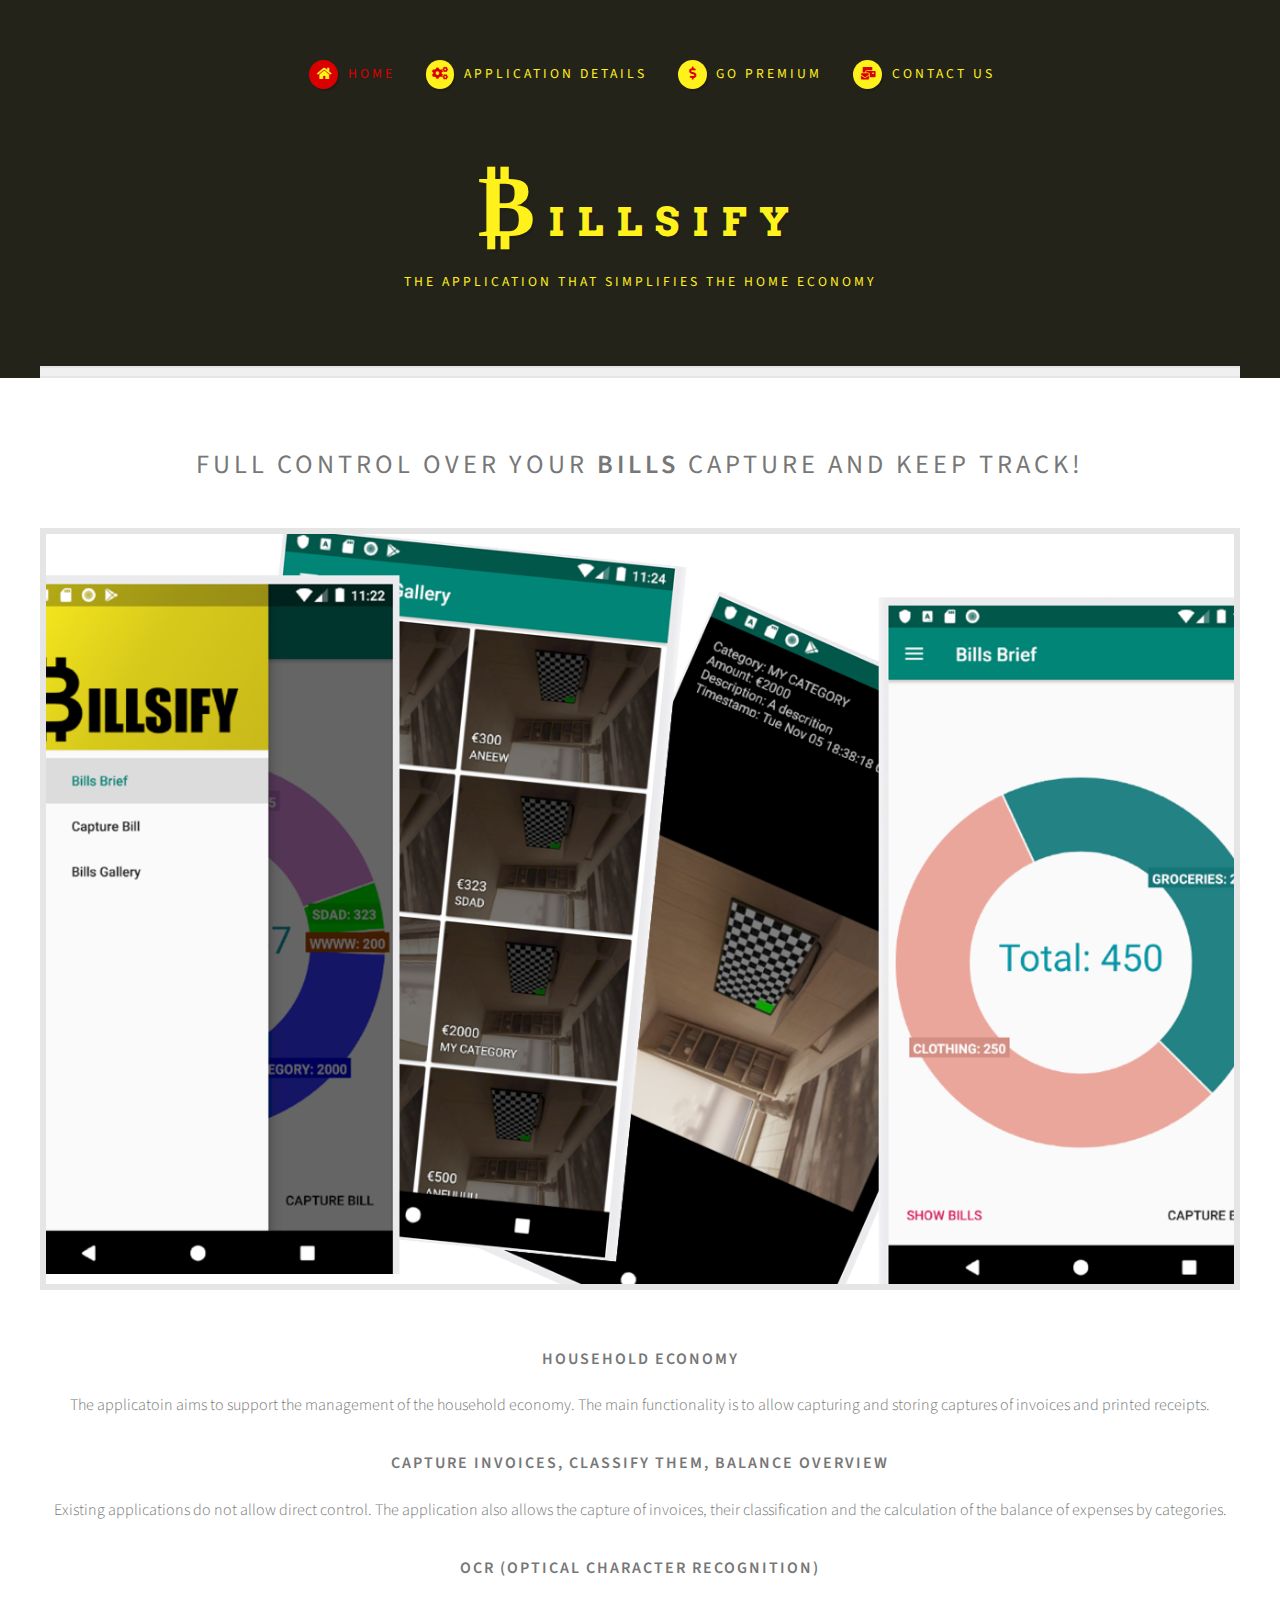
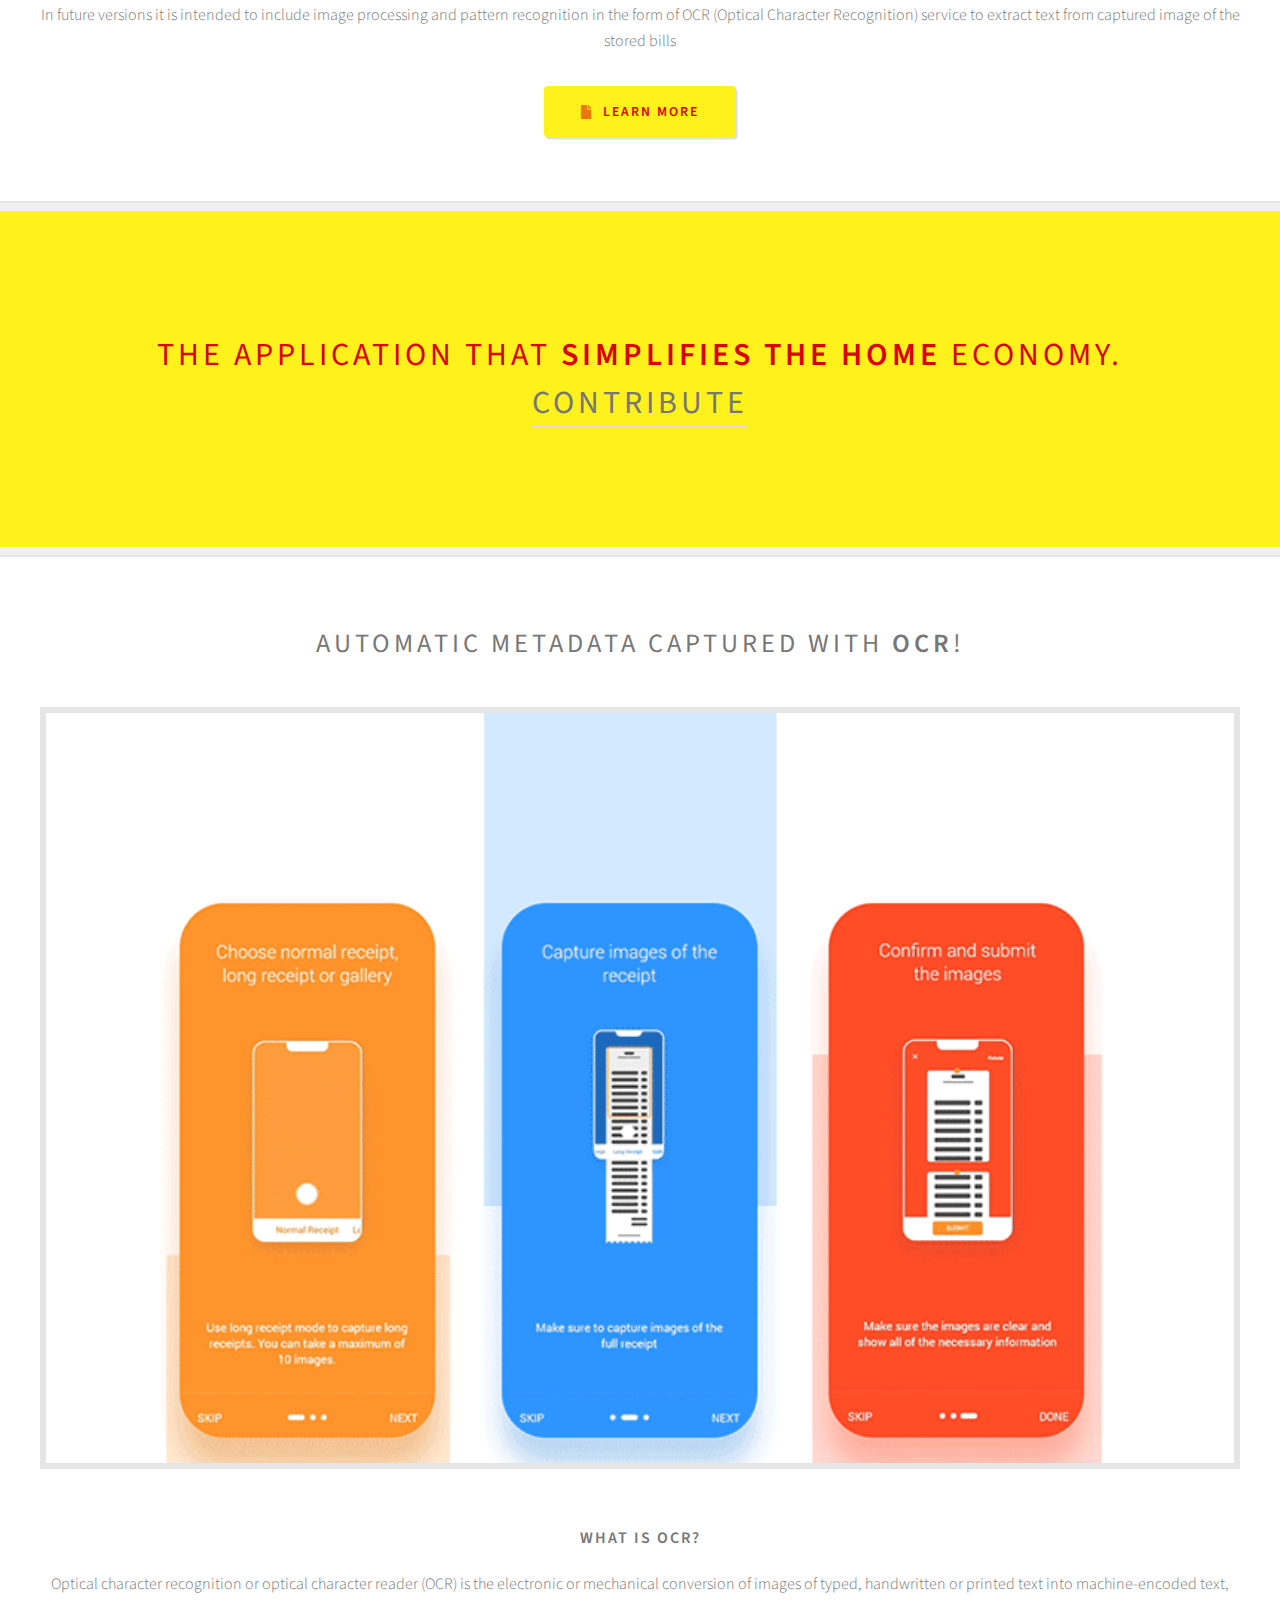
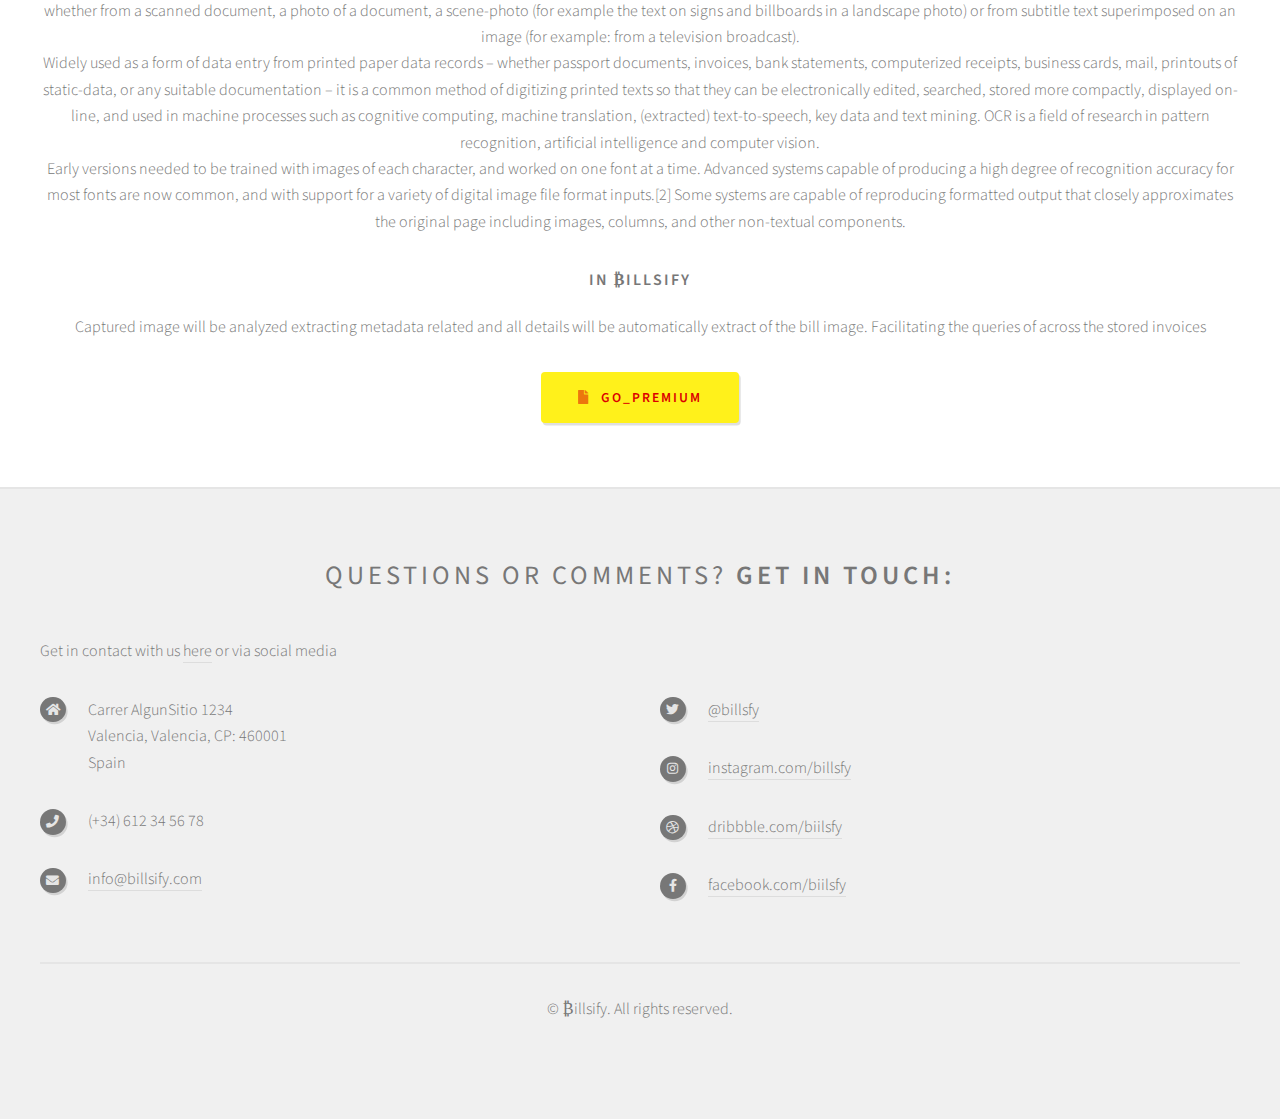
==== index.html @ 8089e992 "Initial markup for Bilsify web app" ====
<!DOCTYPE HTML>
<html lang="en">
	<head>
		<title>Billsify Home</title>
		<meta charset="utf-8" />
		<link rel="shortcut icon" href="images/favicon.ico" type="image/x-icon">
		<meta name="viewport" content="width=device-width, initial-scale=1" />
		<link rel="stylesheet" href="css/main.css" />
	</head>
	<body class="homepage is-preload">
		<div id="page-wrapper">

			<!-- Header -->
				<section id="header">
					<div class="container">

						<!-- Logo -->
							<h1 id="logo"><a href="index.html"><i>₿</i>illsify</a></h1>
							<p>The application that simplifies the home economy</p>

						<!-- Nav -->
							<nav id="nav">
								<ul>
									<li class="active"><a class="icon solid fa-home" href="index.html"><span>Home</span></a></li>
									<li><a class="icon solid fa-cogs" href="views/application_details.html"><span>Application Details</span></a></li>
									<li><a class="icon solid fa-dollar-sign" href="views/go_premium.html"><span>Go premium </span></a></li>
									<li><a class="icon solid fa-mail-bulk" href="views/contact.html"><span>Contact Us</span></a></li>
								</ul>
							</nav>

					</div>
				</section>

			<!-- Features -->
				<section class="features">
					<h2 class="hidden">Features of Billsify App</h2>
					<div class="container">
						<div class="content">

							<!-- Post -->
							<article class="box post">
								<header>
									<h2>Full control over your <strong>bills</strong><br />
										Capture and keep track!</h2>
								</header>
								<span class="image featured"><img src="images/Background.png" alt="Billsify App"/></span>
								<h3>Household Economy</h3>
								<p>The applicatoin aims to support the management of the household economy.
									The main functionality is to allow capturing and storing captures of invoices and printed receipts.</p>
								<h3>Capture invoices, classify them, balance overview</h3>
								<p>Existing applications do not allow direct control.
									The application also allows the capture of invoices, their classification and the calculation
									of the balance of expenses by categories.</p>
								<h3>OCR (Optical Character Recognition)</h3>
								<p>
									In future versions it is intended to include image processing and pattern recognition in the form
									of OCR (Optical Character Recognition) service to extract text from captured image of the stored bills</p>
								<ul class="actions">
									<li><a href="views/application_details.html" class="button icon solid fa-file">Learn More</a></li>
								</ul>
							</article>

						</div>
					</div>
				</section>

			<!-- Banner -->
				<section id="banner">
					<h2 class="hidden">Banner promoting Billsify App</h2>
					<div class="container">
						<p>THE APPLICATION THAT <strong> SIMPLIFIES THE HOME </strong>ECONOMY. <a href="https://github.com/lismenealo/billsify_macos">Contribute</a></p>
					</div>
				</section>

			<!-- Features -->
				<section class="features">

					<h2 class="hidden">OCR in Billsify App</h2>
					<div class="container">
						<div class="content">

							<!-- Post -->
							<article class="box post">
								<header>
									<h2>Automatic metadata captured with <strong>OCR</strong>!</h2>
								</header>
								<span class="image featured"><img src="images/ocr---intro-animations.gif" alt="OCR in Biilsify"/></span>
								<h3>What is OCR?</h3>
								<p>Optical character recognition or optical character reader (OCR) is the electronic or mechanical conversion of images of typed, handwritten or printed text into machine-encoded text, whether from a scanned document, a photo of a document, a scene-photo (for example the text on signs and billboards in a landscape photo) or from subtitle text superimposed on an image (for example: from a television broadcast).
									<br>
									Widely used as a form of data entry from printed paper data records – whether passport documents, invoices, bank statements, computerized receipts, business cards, mail, printouts of static-data, or any suitable documentation – it is a common method of digitizing printed texts so that they can be electronically edited, searched, stored more compactly, displayed on-line, and used in machine processes such as cognitive computing, machine translation, (extracted) text-to-speech, key data and text mining. OCR is a field of research in pattern recognition, artificial intelligence and computer vision.
									<br>
									Early versions needed to be trained with images of each character, and worked on one font at a time. Advanced systems capable of producing a high degree of recognition accuracy for most fonts are now common, and with support for a variety of digital image file format inputs.[2] Some systems are capable of reproducing formatted output that closely approximates the original page including images, columns, and other non-textual components.</p>
								<h3>IN ₿illsify</h3>
								<p>Captured image will be analyzed extracting metadata related and all details will be automatically extract of the bill image. Facilitating the queries of across the stored invoices </p>
								<ul class="actions">
									<li><a href="views/go_premium.html" class="button icon solid fa-file">go_premium</a></li>
								</ul>
							</article>

						</div>
					</div>
				</section>

			<!-- Footer -->
				<section id="footer">
					<div class="container">
						<header>
							<h2>Questions or comments? <strong>Get in <a href="views/contact.html">touch:</a></strong></h2>
						</header>
						<div class="row">
							<div class="col-12 col-12-medium">
								<section>
									<h2 class="hidden">Contact us</h2>
									<p>Get in contact with us <a href="views/contact.html">here</a> or via social media</p>
									<div class="row">
										<div class="col-6 col-12-small">
											<ul class="icons">
												<li class="icon solid fa-home">
													Carrer AlgunSitio 1234<br />
													Valencia, Valencia, CP: 460001<br />
													Spain
												</li>
												<li class="icon solid fa-phone">
													(+34) 612 34 56 78
												</li>
												<li class="icon solid fa-envelope">
													<a href="views/contact.html#">info@billsify.com</a>
												</li>
											</ul>
										</div>
										<div class="col-6 col-12-small">
											<ul class="icons">
												<li class="icon brands fa-twitter">
													<a href="#">@billsfy</a>
												</li>
												<li class="icon brands fa-instagram">
													<a href="#">instagram.com/billsfy</a>
												</li>
												<li class="icon brands fa-dribbble">
													<a href="#">dribbble.com/biilsfy</a>
												</li>
												<li class="icon brands fa-facebook-f">
													<a href="#">facebook.com/biilsfy</a>
												</li>
											</ul>
										</div>
									</div>
								</section>
							</div>
						</div>
					</div>
					<div id="copyright" class="container">
						<ul class="links">
							<li>&copy; ₿illsify. All rights reserved.</li>
						</ul>
					</div>
				</section>

		</div>
	</body>
</html>
---- css/main.css ----
@import url("fontawesome-all.min.css");
@import url("https://fonts.googleapis.com/css?family=Source+Sans+Pro:300,400,600|Arvo:700");

:root {
	--main-bg-color: #23231a;
	--main-accent-color: #db0000;
	--main-basic-color: #fff11b;
	--banner-border: #e5e5e5;
	--body-bg: #f0f0f0;
	--body-basic-color: #777;
}

html, body, div, span, applet, object,
iframe, h1, h2, h3, h4, h5, h6, p, blockquote,
pre, a, abbr, acronym, address, big, cite,
code, del, dfn, em, img, ins, kbd, q, s, samp,
small, strike, strong, sub, sup, tt, var, b,
u, i, center, dl, dt, dd, ol, ul, li, fieldset,
form, label, legend, table, caption, tbody,
tfoot, thead, tr, th, td, article, aside,
canvas, details, embed, figure, figcaption,
footer, header, hgroup, menu, nav, output, ruby,
section, summary, time, mark, audio, video {
	margin: 0;
	padding: 0;
	border: 0;
	font-size: 100%;
	font: inherit;
	vertical-align: baseline;
}

article, aside, details, figcaption, figure,
footer, header, hgroup, menu, nav, section {
	display: block;
}

body {
	line-height: 1;
}

ol, ul {
	list-style: none;
}

blockquote, q {
	quotes: none;
}

blockquote:before, blockquote:after, q:before, q:after {
		content: '';
		content: none;
}

table {
	border-collapse: collapse;
	border-spacing: 0;
}

body {
	-webkit-text-size-adjust: none;
}

mark {
	background-color: transparent;
	color: inherit;
}

input::-moz-focus-inner {
	border: 0;
	padding: 0;
}

input:not([type=checkbox]), select, textarea {
	-moz-appearance: none;
	-webkit-appearance: none;
	-ms-appearance: none;
	appearance: none;
}

.hidden {
	display: none !important;
}
/* Basic */

	html {
		box-sizing: border-box;
	}

	*, *:before, *:after {
		box-sizing: inherit;
	}

	body {
		background:  var(--body-bg);
	}

	body.is-preload *, body.is-preload *:before, body.is-preload *:after {
			-moz-animation: none !important;
			-webkit-animation: none !important;
			-ms-animation: none !important;
			animation: none !important;
			-moz-transition: none !important;
			-webkit-transition: none !important;
			-ms-transition: none !important;
			transition: none !important;
	}

	body, input, textarea, select {
		font-family: 'Source Sans Pro';
		font-weight: 300;
		color: var(--body-basic-color);
		line-height: 1.65em;
		font-size: 15pt;
	}

	h1, h2, h3, h4, h5, h6 {
		font-weight: 600;
		text-transform: uppercase;
		color:  var(--body-basic-color);
	}

	h1 a, h2 a, h3 a, h4 a, h5 a, h6 a {
		color: inherit;
		text-decoration: none;
		border: 0;
	}

	h2 {
		font-size: 1.65em;
		font-weight: 400;
		letter-spacing: 4px;
		margin: 0 0 1.5em 0;
		line-height: 1.75em;
	}

	h3 {
		font-size: 1em;
		letter-spacing: 2px;
		margin: 0 0 1.25em 0;
	}

	a {
		-moz-transition: color 0.25s ease-in-out, border-bottom-color 0.25s ease-in-out;
		-webkit-transition: color 0.25s ease-in-out, border-bottom-color 0.25s ease-in-out;
		-ms-transition: color 0.25s ease-in-out, border-bottom-color 0.25s ease-in-out;
		transition: color 0.25s ease-in-out, border-bottom-color 0.25s ease-in-out;
		color: var(--body-basic-color);
		text-decoration: none;
		border-bottom: solid 1px #ddd;
	}

		a strong {
			-moz-transition: color 0.25s ease-in-out, border-bottom-color 0.25s ease-in-out;
			-webkit-transition: color 0.25s ease-in-out, border-bottom-color 0.25s ease-in-out;
			-ms-transition: color 0.25s ease-in-out, border-bottom-color 0.25s ease-in-out;
			transition: color 0.25s ease-in-out, border-bottom-color 0.25s ease-in-out;
		}

		a:hover {
			color:  var(--main-accent-color);
			border-bottom-color: rgba(255, 255, 255, 0);
		}

			a:hover strong {
				color:  var(--main-accent-color);
			}

	strong, b {
		font-weight: 600;
		color: var(--body-basic-color);
	}

	em, i {
		font-style: italic;
	}

	sub {
		position: relative;
		top: 0.5em;
		font-size: 0.8em;
	}

	sup {
		position: relative;
		top: -0.5em;
		font-size: 0.8em;
	}

	hr {
		border: 0;
		border-top: solid 1px var(--banner-border);
	}

	blockquote {
		border-left: solid 0.5em var(--banner-border);
		padding: 1em 0 1em 2em;
		font-style: italic;
	}

	p {
		text-align: justify;
		margin-bottom: 2em;
	}

	ul, ol, dl, table, blockquote {
		margin-bottom: 2em;
	}

	br.clear {
		clear: both;
	}

/* Container */

	.container {
		margin: 0 auto;
		max-width: 100%;
		width: 70em;
	}

		@media screen and (max-width: 1680px) {

			.container {
				width: 68em;
			}

		}

		@media screen and (max-width: 1280px) {

			.container {
				width: calc(100% - 80px);
			}

		}

		@media screen and (max-width: 980px) {

			.container {
				width: calc(100% - 100px);
			}

		}

		@media screen and (max-width: 736px) {

			.container {
				width: calc(100% - 40px);
			}

		}

/* Row */

	.row {
		display: flex;
		flex-wrap: wrap;
		box-sizing: border-box;
		align-items: stretch;
	}

		.row > * {
			box-sizing: border-box;
		}

		.row.gtr-uniform > * > :last-child {
			margin-bottom: 0;
		}

		.row.aln-left {
			justify-content: flex-start;
		}

		.row.aln-center {
			justify-content: center;
		}

		.row.aln-right {
			justify-content: flex-end;
		}

		.row.aln-top {
			align-items: flex-start;
		}

		.row.aln-middle {
			align-items: center;
		}

		.row.aln-bottom {
			align-items: flex-end;
		}

		.row > .imp {
			order: -1;
		}

		.row > .col-1 {
			width: 8.33333%;
		}

		.row > .off-1 {
			margin-left: 8.33333%;
		}

		.row > .col-2 {
			width: 16.66667%;
		}

		.row > .off-2 {
			margin-left: 16.66667%;
		}

		.row > .col-3 {
			width: 25%;
		}

		.row > .off-3 {
			margin-left: 25%;
		}

		.row > .col-4 {
			width: 33.33333%;
		}

		.row > .off-4 {
			margin-left: 33.33333%;
		}

		.row > .col-5 {
			width: 41.66667%;
		}

		.row > .off-5 {
			margin-left: 41.66667%;
		}

		.row > .col-6 {
			width: 50%;
		}

		.row > .off-6 {
			margin-left: 50%;
		}

		.row > .col-7 {
			width: 58.33333%;
		}

		.row > .off-7 {
			margin-left: 58.33333%;
		}

		.row > .col-8 {
			width: 66.66667%;
		}

		.row > .off-8 {
			margin-left: 66.66667%;
		}

		.row > .col-9 {
			width: 75%;
		}

		.row > .off-9 {
			margin-left: 75%;
		}

		.row > .col-10 {
			width: 83.33333%;
		}

		.row > .off-10 {
			margin-left: 83.33333%;
		}

		.row > .col-11 {
			width: 91.66667%;
		}

		.row > .off-11 {
			margin-left: 91.66667%;
		}

		.row > .col-12 {
			width: 100%;
		}

		.row > .off-12 {
			margin-left: 100%;
		}

		.row.gtr-0 {
			margin-top: 0px;
			margin-left: 0px;
		}

			.row.gtr-0 > * {
				padding: 0px 0 0 0px;
			}

			.row.gtr-0.gtr-uniform {
				margin-top: 0px;
			}

				.row.gtr-0.gtr-uniform > * {
					padding-top: 0px;
				}

		.row.gtr-25 {
			margin-top: -12.5px;
			margin-left: -12.5px;
		}

			.row.gtr-25 > * {
				padding: 12.5px 0 0 12.5px;
			}

			.row.gtr-25.gtr-uniform {
				margin-top: -12.5px;
			}

				.row.gtr-25.gtr-uniform > * {
					padding-top: 12.5px;
				}

		.row.gtr-50 {
			margin-top: -25px;
			margin-left: -25px;
		}

			.row.gtr-50 > * {
				padding: 25px 0 0 25px;
			}

			.row.gtr-50.gtr-uniform {
				margin-top: -25px;
			}

				.row.gtr-50.gtr-uniform > * {
					padding-top: 25px;
				}

		.row {
			margin-top: -50px;
			margin-left: -50px;
		}

			.row > * {
				padding: 50px 0 0 50px;
			}

			.row.gtr-uniform {
				margin-top: -50px;
			}

				.row.gtr-uniform > * {
					padding-top: 50px;
				}

		.row.gtr-150 {
			margin-top: -75px;
			margin-left: -75px;
		}

			.row.gtr-150 > * {
				padding: 75px 0 0 75px;
			}

			.row.gtr-150.gtr-uniform {
				margin-top: -75px;
			}

				.row.gtr-150.gtr-uniform > * {
					padding-top: 75px;
				}

		.row.gtr-200 {
			margin-top: -100px;
			margin-left: -100px;
		}

			.row.gtr-200 > * {
				padding: 100px 0 0 100px;
			}

			.row.gtr-200.gtr-uniform {
				margin-top: -100px;
			}

				.row.gtr-200.gtr-uniform > * {
					padding-top: 100px;
				}

		@media screen and (max-width: 1680px) {

			.row {
				display: flex;
				flex-wrap: wrap;
				box-sizing: border-box;
				align-items: stretch;
			}

				.row > * {
					box-sizing: border-box;
				}

				.row.gtr-uniform > * > :last-child {
					margin-bottom: 0;
				}

				.row.aln-left {
					justify-content: flex-start;
				}

				.row.aln-center {
					justify-content: center;
				}

				.row.aln-right {
					justify-content: flex-end;
				}

				.row.aln-top {
					align-items: flex-start;
				}

				.row.aln-middle {
					align-items: center;
				}

				.row.aln-bottom {
					align-items: flex-end;
				}

				.row > .imp-xlarge {
					order: -1;
				}

				.row > .col-1-xlarge {
					width: 8.33333%;
				}

				.row > .off-1-xlarge {
					margin-left: 8.33333%;
				}

				.row > .col-2-xlarge {
					width: 16.66667%;
				}

				.row > .off-2-xlarge {
					margin-left: 16.66667%;
				}

				.row > .col-3-xlarge {
					width: 25%;
				}

				.row > .off-3-xlarge {
					margin-left: 25%;
				}

				.row > .col-4-xlarge {
					width: 33.33333%;
				}

				.row > .off-4-xlarge {
					margin-left: 33.33333%;
				}

				.row > .col-5-xlarge {
					width: 41.66667%;
				}

				.row > .off-5-xlarge {
					margin-left: 41.66667%;
				}

				.row > .col-6-xlarge {
					width: 50%;
				}

				.row > .off-6-xlarge {
					margin-left: 50%;
				}

				.row > .col-7-xlarge {
					width: 58.33333%;
				}

				.row > .off-7-xlarge {
					margin-left: 58.33333%;
				}

				.row > .col-8-xlarge {
					width: 66.66667%;
				}

				.row > .off-8-xlarge {
					margin-left: 66.66667%;
				}

				.row > .col-9-xlarge {
					width: 75%;
				}

				.row > .off-9-xlarge {
					margin-left: 75%;
				}

				.row > .col-10-xlarge {
					width: 83.33333%;
				}

				.row > .off-10-xlarge {
					margin-left: 83.33333%;
				}

				.row > .col-11-xlarge {
					width: 91.66667%;
				}

				.row > .off-11-xlarge {
					margin-left: 91.66667%;
				}

				.row > .col-12-xlarge {
					width: 100%;
				}

				.row > .off-12-xlarge {
					margin-left: 100%;
				}

				.row.gtr-0 {
					margin-top: 0px;
					margin-left: 0px;
				}

					.row.gtr-0 > * {
						padding: 0px 0 0 0px;
					}

					.row.gtr-0.gtr-uniform {
						margin-top: 0px;
					}

						.row.gtr-0.gtr-uniform > * {
							padding-top: 0px;
						}

				.row.gtr-25 {
					margin-top: -12.5px;
					margin-left: -12.5px;
				}

					.row.gtr-25 > * {
						padding: 12.5px 0 0 12.5px;
					}

					.row.gtr-25.gtr-uniform {
						margin-top: -12.5px;
					}

						.row.gtr-25.gtr-uniform > * {
							padding-top: 12.5px;
						}

				.row.gtr-50 {
					margin-top: -25px;
					margin-left: -25px;
				}

					.row.gtr-50 > * {
						padding: 25px 0 0 25px;
					}

					.row.gtr-50.gtr-uniform {
						margin-top: -25px;
					}

						.row.gtr-50.gtr-uniform > * {
							padding-top: 25px;
						}

				.row {
					margin-top: -50px;
					margin-left: -50px;
				}

					.row > * {
						padding: 50px 0 0 50px;
					}

					.row.gtr-uniform {
						margin-top: -50px;
					}

						.row.gtr-uniform > * {
							padding-top: 50px;
						}

				.row.gtr-150 {
					margin-top: -75px;
					margin-left: -75px;
				}

					.row.gtr-150 > * {
						padding: 75px 0 0 75px;
					}

					.row.gtr-150.gtr-uniform {
						margin-top: -75px;
					}

						.row.gtr-150.gtr-uniform > * {
							padding-top: 75px;
						}

				.row.gtr-200 {
					margin-top: -100px;
					margin-left: -100px;
				}

					.row.gtr-200 > * {
						padding: 100px 0 0 100px;
					}

					.row.gtr-200.gtr-uniform {
						margin-top: -100px;
					}

						.row.gtr-200.gtr-uniform > * {
							padding-top: 100px;
						}

		}

		@media screen and (max-width: 1280px) {

			.row {
				display: flex;
				flex-wrap: wrap;
				box-sizing: border-box;
				align-items: stretch;
			}

				.row > * {
					box-sizing: border-box;
				}

				.row.gtr-uniform > * > :last-child {
					margin-bottom: 0;
				}

				.row.aln-left {
					justify-content: flex-start;
				}

				.row.aln-center {
					justify-content: center;
				}

				.row.aln-right {
					justify-content: flex-end;
				}

				.row.aln-top {
					align-items: flex-start;
				}

				.row.aln-middle {
					align-items: center;
				}

				.row.aln-bottom {
					align-items: flex-end;
				}

				.row > .imp-large {
					order: -1;
				}

				.row > .col-1-large {
					width: 8.33333%;
				}

				.row > .off-1-large {
					margin-left: 8.33333%;
				}

				.row > .col-2-large {
					width: 16.66667%;
				}

				.row > .off-2-large {
					margin-left: 16.66667%;
				}

				.row > .col-3-large {
					width: 25%;
				}

				.row > .off-3-large {
					margin-left: 25%;
				}

				.row > .col-4-large {
					width: 33.33333%;
				}

				.row > .off-4-large {
					margin-left: 33.33333%;
				}

				.row > .col-5-large {
					width: 41.66667%;
				}

				.row > .off-5-large {
					margin-left: 41.66667%;
				}

				.row > .col-6-large {
					width: 50%;
				}

				.row > .off-6-large {
					margin-left: 50%;
				}

				.row > .col-7-large {
					width: 58.33333%;
				}

				.row > .off-7-large {
					margin-left: 58.33333%;
				}

				.row > .col-8-large {
					width: 66.66667%;
				}

				.row > .off-8-large {
					margin-left: 66.66667%;
				}

				.row > .col-9-large {
					width: 75%;
				}

				.row > .off-9-large {
					margin-left: 75%;
				}

				.row > .col-10-large {
					width: 83.33333%;
				}

				.row > .off-10-large {
					margin-left: 83.33333%;
				}

				.row > .col-11-large {
					width: 91.66667%;
				}

				.row > .off-11-large {
					margin-left: 91.66667%;
				}

				.row > .col-12-large {
					width: 100%;
				}

				.row > .off-12-large {
					margin-left: 100%;
				}

				.row.gtr-0 {
					margin-top: 0px;
					margin-left: 0px;
				}

					.row.gtr-0 > * {
						padding: 0px 0 0 0px;
					}

					.row.gtr-0.gtr-uniform {
						margin-top: 0px;
					}

						.row.gtr-0.gtr-uniform > * {
							padding-top: 0px;
						}

				.row.gtr-25 {
					margin-top: -10px;
					margin-left: -10px;
				}

					.row.gtr-25 > * {
						padding: 10px 0 0 10px;
					}

					.row.gtr-25.gtr-uniform {
						margin-top: -10px;
					}

						.row.gtr-25.gtr-uniform > * {
							padding-top: 10px;
						}

				.row.gtr-50 {
					margin-top: -20px;
					margin-left: -20px;
				}

					.row.gtr-50 > * {
						padding: 20px 0 0 20px;
					}

					.row.gtr-50.gtr-uniform {
						margin-top: -20px;
					}

						.row.gtr-50.gtr-uniform > * {
							padding-top: 20px;
						}

				.row {
					margin-top: -40px;
					margin-left: -40px;
				}

					.row > * {
						padding: 40px 0 0 40px;
					}

					.row.gtr-uniform {
						margin-top: -40px;
					}

						.row.gtr-uniform > * {
							padding-top: 40px;
						}

				.row.gtr-150 {
					margin-top: -60px;
					margin-left: -60px;
				}

					.row.gtr-150 > * {
						padding: 60px 0 0 60px;
					}

					.row.gtr-150.gtr-uniform {
						margin-top: -60px;
					}

						.row.gtr-150.gtr-uniform > * {
							padding-top: 60px;
						}

				.row.gtr-200 {
					margin-top: -80px;
					margin-left: -80px;
				}

					.row.gtr-200 > * {
						padding: 80px 0 0 80px;
					}

					.row.gtr-200.gtr-uniform {
						margin-top: -80px;
					}

						.row.gtr-200.gtr-uniform > * {
							padding-top: 80px;
						}

		}

		@media screen and (max-width: 980px) {

			.row {
				display: flex;
				flex-wrap: wrap;
				box-sizing: border-box;
				align-items: stretch;
			}

				.row > * {
					box-sizing: border-box;
				}

				.row.gtr-uniform > * > :last-child {
					margin-bottom: 0;
				}

				.row.aln-left {
					justify-content: flex-start;
				}

				.row.aln-center {
					justify-content: center;
				}

				.row.aln-right {
					justify-content: flex-end;
				}

				.row.aln-top {
					align-items: flex-start;
				}

				.row.aln-middle {
					align-items: center;
				}

				.row.aln-bottom {
					align-items: flex-end;
				}

				.row > .imp-medium {
					order: -1;
				}

				.row > .col-1-medium {
					width: 8.33333%;
				}

				.row > .off-1-medium {
					margin-left: 8.33333%;
				}

				.row > .col-2-medium {
					width: 16.66667%;
				}

				.row > .off-2-medium {
					margin-left: 16.66667%;
				}

				.row > .col-3-medium {
					width: 25%;
				}

				.row > .off-3-medium {
					margin-left: 25%;
				}

				.row > .col-4-medium {
					width: 33.33333%;
				}

				.row > .off-4-medium {
					margin-left: 33.33333%;
				}

				.row > .col-5-medium {
					width: 41.66667%;
				}

				.row > .off-5-medium {
					margin-left: 41.66667%;
				}

				.row > .col-6-medium {
					width: 50%;
				}

				.row > .off-6-medium {
					margin-left: 50%;
				}

				.row > .col-7-medium {
					width: 58.33333%;
				}

				.row > .off-7-medium {
					margin-left: 58.33333%;
				}

				.row > .col-8-medium {
					width: 66.66667%;
				}

				.row > .off-8-medium {
					margin-left: 66.66667%;
				}

				.row > .col-9-medium {
					width: 75%;
				}

				.row > .off-9-medium {
					margin-left: 75%;
				}

				.row > .col-10-medium {
					width: 83.33333%;
				}

				.row > .off-10-medium {
					margin-left: 83.33333%;
				}

				.row > .col-11-medium {
					width: 91.66667%;
				}

				.row > .off-11-medium {
					margin-left: 91.66667%;
				}

				.row > .col-12-medium {
					width: 100%;
				}

				.row > .off-12-medium {
					margin-left: 100%;
				}

				.row.gtr-0 {
					margin-top: 0px;
					margin-left: 0px;
				}

					.row.gtr-0 > * {
						padding: 0px 0 0 0px;
					}

					.row.gtr-0.gtr-uniform {
						margin-top: 0px;
					}

						.row.gtr-0.gtr-uniform > * {
							padding-top: 0px;
						}

				.row.gtr-25 {
					margin-top: -12.5px;
					margin-left: -12.5px;
				}

					.row.gtr-25 > * {
						padding: 12.5px 0 0 12.5px;
					}

					.row.gtr-25.gtr-uniform {
						margin-top: -12.5px;
					}

						.row.gtr-25.gtr-uniform > * {
							padding-top: 12.5px;
						}

				.row.gtr-50 {
					margin-top: -25px;
					margin-left: -25px;
				}

					.row.gtr-50 > * {
						padding: 25px 0 0 25px;
					}

					.row.gtr-50.gtr-uniform {
						margin-top: -25px;
					}

						.row.gtr-50.gtr-uniform > * {
							padding-top: 25px;
						}

				.row {
					margin-top: -50px;
					margin-left: -50px;
				}

					.row > * {
						padding: 50px 0 0 50px;
					}

					.row.gtr-uniform {
						margin-top: -50px;
					}

						.row.gtr-uniform > * {
							padding-top: 50px;
						}

				.row.gtr-150 {
					margin-top: -75px;
					margin-left: -75px;
				}

					.row.gtr-150 > * {
						padding: 75px 0 0 75px;
					}

					.row.gtr-150.gtr-uniform {
						margin-top: -75px;
					}

						.row.gtr-150.gtr-uniform > * {
							padding-top: 75px;
						}

				.row.gtr-200 {
					margin-top: -100px;
					margin-left: -100px;
				}

					.row.gtr-200 > * {
						padding: 100px 0 0 100px;
					}

					.row.gtr-200.gtr-uniform {
						margin-top: -100px;
					}

						.row.gtr-200.gtr-uniform > * {
							padding-top: 100px;
						}

		}

		@media screen and (max-width: 736px) {

			.row {
				display: flex;
				flex-wrap: wrap;
				box-sizing: border-box;
				align-items: stretch;
			}

				.row > * {
					box-sizing: border-box;
				}

				.row.gtr-uniform > * > :last-child {
					margin-bottom: 0;
				}

				.row.aln-left {
					justify-content: flex-start;
				}

				.row.aln-center {
					justify-content: center;
				}

				.row.aln-right {
					justify-content: flex-end;
				}

				.row.aln-top {
					align-items: flex-start;
				}

				.row.aln-middle {
					align-items: center;
				}

				.row.aln-bottom {
					align-items: flex-end;
				}

				.row > .imp-small {
					order: -1;
				}

				.row > .col-1-small {
					width: 8.33333%;
				}

				.row > .off-1-small {
					margin-left: 8.33333%;
				}

				.row > .col-2-small {
					width: 16.66667%;
				}

				.row > .off-2-small {
					margin-left: 16.66667%;
				}

				.row > .col-3-small {
					width: 25%;
				}

				.row > .off-3-small {
					margin-left: 25%;
				}

				.row > .col-4-small {
					width: 33.33333%;
				}

				.row > .off-4-small {
					margin-left: 33.33333%;
				}

				.row > .col-5-small {
					width: 41.66667%;
				}

				.row > .off-5-small {
					margin-left: 41.66667%;
				}

				.row > .col-6-small {
					width: 50%;
				}

				.row > .off-6-small {
					margin-left: 50%;
				}

				.row > .col-7-small {
					width: 58.33333%;
				}

				.row > .off-7-small {
					margin-left: 58.33333%;
				}

				.row > .col-8-small {
					width: 66.66667%;
				}

				.row > .off-8-small {
					margin-left: 66.66667%;
				}

				.row > .col-9-small {
					width: 75%;
				}

				.row > .off-9-small {
					margin-left: 75%;
				}

				.row > .col-10-small {
					width: 83.33333%;
				}

				.row > .off-10-small {
					margin-left: 83.33333%;
				}

				.row > .col-11-small {
					width: 91.66667%;
				}

				.row > .off-11-small {
					margin-left: 91.66667%;
				}

				.row > .col-12-small {
					width: 100%;
				}

				.row > .off-12-small {
					margin-left: 100%;
				}

				.row.gtr-0 {
					margin-top: 0px;
					margin-left: 0px;
				}

					.row.gtr-0 > * {
						padding: 0px 0 0 0px;
					}

					.row.gtr-0.gtr-uniform {
						margin-top: 0px;
					}

						.row.gtr-0.gtr-uniform > * {
							padding-top: 0px;
						}

				.row.gtr-25 {
					margin-top: -7.5px;
					margin-left: -7.5px;
				}

					.row.gtr-25 > * {
						padding: 7.5px 0 0 7.5px;
					}

					.row.gtr-25.gtr-uniform {
						margin-top: -7.5px;
					}

						.row.gtr-25.gtr-uniform > * {
							padding-top: 7.5px;
						}

				.row.gtr-50 {
					margin-top: -15px;
					margin-left: -15px;
				}

					.row.gtr-50 > * {
						padding: 15px 0 0 15px;
					}

					.row.gtr-50.gtr-uniform {
						margin-top: -15px;
					}

						.row.gtr-50.gtr-uniform > * {
							padding-top: 15px;
						}

				.row {
					margin-top: -30px;
					margin-left: -30px;
				}

					.row > * {
						padding: 30px 0 0 30px;
					}

					.row.gtr-uniform {
						margin-top: -30px;
					}

						.row.gtr-uniform > * {
							padding-top: 30px;
						}

				.row.gtr-150 {
					margin-top: -45px;
					margin-left: -45px;
				}

					.row.gtr-150 > * {
						padding: 45px 0 0 45px;
					}

					.row.gtr-150.gtr-uniform {
						margin-top: -45px;
					}

						.row.gtr-150.gtr-uniform > * {
							padding-top: 45px;
						}

				.row.gtr-200 {
					margin-top: -60px;
					margin-left: -60px;
				}

					.row.gtr-200 > * {
						padding: 60px 0 0 60px;
					}

					.row.gtr-200.gtr-uniform {
						margin-top: -60px;
					}

						.row.gtr-200.gtr-uniform > * {
							padding-top: 60px;
						}

		}

/* Sections/Article */

	section, article {
		margin-bottom: 3em;
	}

	section > :last-child,
	article > :last-child,
	section:last-child,
	article:last-child {
		margin-bottom: 0;
	}

/* Image */

	.image {
		-moz-transition: opacity 0.25s ease-in-out;
		-webkit-transition: opacity 0.25s ease-in-out;
		-ms-transition: opacity 0.25s ease-in-out;
		transition: opacity 0.25s ease-in-out;
		display: inline-block;
		border: solid 6px var(--banner-border) !important;
	}

		.image:hover {
			opacity: 0.9;
		}

		.image img {
			display: block;
			width: 100%;
			height: 750px;
			object-fit: cover;
			object-position: top;
		}

		.image.fit {
			display: block;
			width: 100%;
		}

		.image.featured {
			display: block;
			width: 100%;
			margin: 0 0 3.5em 0;
		}

		.image.left {
			float: left;
			margin: 0 1.5em 1.5em 0;
			position: relative;
			top: 0.5em;
		}

		.image.centered {
			display: block;
			margin: 0 0 2em 0;
		}

			.image.centered img {
				margin: 0 auto;
				width: auto;
			}

/* List */

	ul {
		list-style: disc;
		padding-left: 1em;
	}

		ul li {
			padding-left: 0.5em;
			margin: 0.75em 0 0.75em 0;
		}

			ul li:first-child {
				margin-top: 0;
			}

	ol {
		list-style: decimal;
		padding-left: 1em;
	}

		ol li {
			padding-left: 0.5em;
			margin: 0.75em 0 0.75em 0;
		}

			ol li:first-child {
				margin-top: 0;
			}

/* Links */

	ul.links {
		list-style: none;
		padding-left: 0;
	}

		ul.links li {
			display: inline;
			border-left: solid 1px var(--banner-border);
			padding-left: 1em;
			margin: 0 0 0 1em;
		}

			ul.links li:first-child {
				margin-left: 0;
				padding-left: 0;
				border-left: 0;
			}

/* Actions */

	ul.actions {
		margin-top: 2.5em;
		clear: both;
		list-style: none;
		padding-left: 0;
	}

		ul.actions li {
			padding-left: 0;
			display: inline-block;
			margin: 0 0 0 1em;
		}

			ul.actions li:first-child {
				margin-left: 0;
			}

/* Divided */

	ul.divided {
		list-style: none;
		padding-left: 0;
	}

		ul.divided li {
			border-top: solid 2px var(--banner-border);
			padding-left: 0;
			margin: 2.5em 0 0 0;
			padding: 2.5em 0 0 0;
		}

			ul.divided li:first-child {
				border-top: 0;
				margin-top: 0;
				padding-top: 0;
			}

/* Icons */

	ul.icons {
		list-style: none;
		padding-left: 0;
	}

		ul.icons > li {
			position: relative;
			padding: 2em 0 0 3em;
			margin: 0;
		}

			ul.icons > li:before {
				position: absolute;
				left: 0;
				top: 2.6em;
				display: block;
				font-size: 0.8em;
				background: var(--body-basic-color);
				color: var(--banner-border);
				width: 2em;
				height: 2em;
				border-radius: 2em;
				line-height: 2em;
				text-align: center;
				box-shadow: 0.125em 0.175em 0 0 rgba(0, 0, 0, 0.125);
			}

			ul.icons > li:first-child {
				padding-top: 0;
			}

				ul.icons > li:first-child:before {
					top: 0;
				}

/* Form */

	form label {
		font-weight: 600;
		text-transform: uppercase;
		color: var(--body-basic-color);
		display: block;
		margin: 0 0 1em 0;
	}

	form input[type="text"],
	form input[type="email"],
	form input[type="password"],
	form select,
	form textarea {
		-moz-transition: background-color 0.25s ease-in-out;
		-webkit-transition: background-color 0.25s ease-in-out;
		-ms-transition: background-color 0.25s ease-in-out;
		transition: background-color 0.25s ease-in-out;
		-webkit-appearance: none;
		display: block;
		border: 0;
		background: var(--banner-border);
		width: 100%;
		box-shadow: inset 2px 2px 0px 0px rgba(0, 0, 0, 0.1);
		border-radius: 4px;
		line-height: 1.25em;
		padding: 0.75em 1em 0.75em 1em;
	}

		form input[type="text"]:focus,
		form input[type="email"]:focus,
		form input[type="password"]:focus,
		form select:focus,
		form textarea:focus {
			background: var(--body-bg);
		}

	form textarea {
		min-height: 11em;
	}

	form ::-webkit-input-placeholder {
		color: var(--body-basic-color) !important;
		line-height: 1.35em;
	}

	form :-moz-placeholder {
		color: var(--body-basic-color) !important;
	}

	form ::-moz-placeholder {
		color: var(--body-basic-color) !important;
	}

	form :-ms-input-placeholder {
		color: var(--body-basic-color) !important;
	}

	form ::-moz-focus-inner {
		border: 0;
	}

/* Button */

	input[type="button"],
	input[type="submit"],
	input[type="reset"],
	button,
	.button {
		-moz-transition: all 0.25s ease-in-out;
		-webkit-transition: all 0.25s ease-in-out;
		-ms-transition: all 0.25s ease-in-out;
		transition: all 0.25s ease-in-out;
		-webkit-appearance: none;
		position: relative;
		display: inline-block;
		background:  var(--main-basic-color);
		color:  var(--main-accent-color) !important;
		text-transform: uppercase;
		border-radius: 4px;
		border: 0;
		outline: 0;
		font-size: 1em;
		box-shadow: 0.125em 0.175em 0 0 rgba(0, 0, 0, 0.125);
		font-weight: 600;
		text-align: center;
		font-size: 0.85em;
		letter-spacing: 2px;
		padding: 0.85em 2.75em 0.85em 2.75em;
	}

		input[type="button"].icon:before,
		input[type="submit"].icon:before,
		input[type="reset"].icon:before,
		button.icon:before,
		.button.icon:before {
			position: relative;
			padding-right: 0.75em;
			opacity: 0.5;
			top: 0.05em;
		}

		input[type="button"]:hover,
		input[type="submit"]:hover,
		input[type="reset"]:hover,
		button:hover,
		.button:hover {
			background:  var(--main-accent-color);
			color:  var(--main-basic-color) !important;
		}

		input[type="button"]:active,
		input[type="submit"]:active,
		input[type="reset"]:active,
		button:active,
		.button:active {
			background:  var(--main-accent-color);
			color:  var(--main-basic-color) !important;
		}

		input[type="button"].alt,
		input[type="submit"].alt,
		input[type="reset"].alt,
		button.alt,
		.button.alt {
			background:  var(--main-accent-color);
			color:  var(--main-basic-color) !important;
		}

			input[type="button"].alt:hover,
			input[type="submit"].alt:hover,
			input[type="reset"].alt:hover,
			button.alt:hover,
			.button.alt:hover {
				background:  var(--main-accent-color);
				color:  var(--main-basic-color) !important;
			}

			input[type="button"].alt:active,
			input[type="submit"].alt:active,
			input[type="reset"].alt:active,
			button.alt:active,
			.button.alt:active {
				background:  var(--main-accent-color);
				color:  var(--main-basic-color) !important;
			}

			input[type="button"]:disabled,
			input[type="submit"]:disabled,
			input[type="reset"]:disabled,
			button:disabled,
			.button:disabled {
				color: var(--body-basic-color) !important;
				background: var(--body-bg);
			}

/* Box */

	.no-sidebar .box.post > header {
		text-align: center;
	}

	.box.excerpt .date {
		background: var(--body-basic-color);
		color: var(--body-bg);
		font-weight: 400;
		text-transform: uppercase;
		border-radius: 4px;
		border: 0;
		box-shadow: 0.125em 0.175em 0 0 rgba(0, 0, 0, 0.125);
		display: inline-block;
		font-size: 0.85em;
		letter-spacing: 2px;
		padding: 0.25em 1em 0.25em 1em;
		margin: 0 0 2.5em 0;
	}

/* Icons */

	.icon {
		text-decoration: none;
		position: relative;
		text-decoration: none;
	}

		.icon:before {
			-moz-osx-font-smoothing: grayscale;
			-webkit-font-smoothing: antialiased;
			display: inline-block;
			font-style: normal;
			font-variant: normal;
			text-rendering: auto;
			line-height: 1;
			text-transform: none !important;
			font-family: 'Font Awesome 5 Free';
			font-weight: 400;
		}

		.icon:before {
			line-height: inherit;
		}

		.icon > .label {
			display: none;
		}

		.icon.solid:before {
			font-weight: 900;
		}

		.icon.brands:before {
			font-family: 'Font Awesome 5 Brands';
		}

/* Page Wrapper */

	#page-wrapper > section {
		margin-bottom: 0;
	}

/* Header */

	#header {
		position: relative;
		position: relative;
		background:  var(--main-bg-color);
		text-align: center;
	}

		#header > .container {
			padding: 14em 0 7em 0;
			border-bottom: solid 2px var(--banner-border);
			box-shadow: inset 0px -8px 0px 0px var(--body-bg), inset 0px -10px 0px 0px var(--banner-border);
		}

		#header h1 {
			font-family: 'Arvo';
			font-weight: 700;
			color:  var(--main-basic-color);
			text-shadow: 0.05em 0.075em 0 rgba(0, 0, 0, 0.1);
			font-size: 3em;
			letter-spacing: 13px;
		}

			#header h1 a {
				border: 0;
			}
			#header h1 i {
				font-size: 86px;
				font-style: normal;
			}

		#header p {
			text-transform: uppercase;
			font-weight: 400;
			color:  var(--main-basic-color);
			margin: 2.5em 0 0 0;
			font-size: 0.85em;
			letter-spacing: 3px;
			text-align: center;
		}

/* Nav */

	#nav {
		position: absolute;
		top: 3em;
		left: 0;
		width: 100%;
		cursor: default;
	}

		#nav > ul > li {
			display: inline-block;
			padding-right: 2em;
		}

			#nav > ul > li:last-child {
				padding-right: 0;
			}

			#nav > ul > li > a {
				border: 0;
				text-decoration: none;
				text-transform: uppercase;
				font-weight: 400;
				color:  var(--main-basic-color);
				outline: 0;
				display: block;
			}

				#nav > ul > li > a:before {
					display: inline-block;
					background:  var(--main-basic-color);
					color:  var(--main-accent-color);
					width: 2.25em;
					font-size: 0.8em;
					height: 2.25em;
					border-radius: 2.25em;
					line-height: 2.25em;
					text-align: center;
					box-shadow: 0.125em 0.175em 0 0 rgba(0, 0, 0, 0.125);
					margin-right: 0.75em;
					-moz-transition: color 0.25s ease-in-out, background 0.25s ease-in-out;
					-webkit-transition: color 0.25s ease-in-out, background 0.25s ease-in-out;
					-o-transition: color 0.25s ease-in-out, background 0.25s ease-in-out;
					-ms-transition: color 0.25s ease-in-out, background 0.25s ease-in-out;
					transition: color 0.25s ease-in-out, background 0.25s ease-in-out;
				}

				#nav > ul > li > a > span {
					-moz-transition: color 0.25s ease-in-out;
					-webkit-transition: color 0.25s ease-in-out;
					-o-transition: color 0.25s ease-in-out;
					-ms-transition: color 0.25s ease-in-out;
					transition: color 0.25s ease-in-out;
					font-size: 0.85em;
					letter-spacing: 3px;
				}

			#nav > ul > li > ul {
				display: none;
			}

			#nav > ul > li.active > a:before,
			#nav > ul > li:hover > a:before {
				background:  var(--main-accent-color);
				color:  var(--main-basic-color);
			}

			#nav > ul > li.active > a > span,
			#nav > ul > li:hover > a > span {
				color:  var(--main-accent-color);
			}


/* Features */

	.features {
		position: relative;
		overflow: hidden;
		background: #fff;
		text-align: center;
		padding: 6em 0;
	}

		.features p {
			text-align: center;
		}

		.features ul.actions {
			margin-top: 1.25em;
		}

/* Banner */

	#banner {
		position: relative;
		overflow: hidden;
		background:  var(--main-basic-color);
		color:  var(--main-accent-color);
		text-align: center;
		border-top: solid 2px var(--banner-border);
		border-bottom: solid 2px var(--banner-border);
		box-shadow: inset 0px -8px 0px 0px var(--body-bg), inset 0px 8px 0px 0px var(--body-bg);
		position: relative;
		text-transform: uppercase;
		background-size: cover;
		padding: 10em 0;
	}

		#banner p {
			font-weight: 400;
			font-size: 2em;
			line-height: 1.5em;
			letter-spacing: 4px;
			text-align: center;
			margin: 0;
		}

		#banner strong {
			color: inherit;
		}

		#banner > .container {
			position: relative;
		}

			#banner > .container:before, #banner > .container:after {
				content: '';
				display: block;
				position: absolute;
				top: 50%;
				width: 35px;
				height: 141px;
				margin-top: -70px;
				opacity: 0.15;
			}

			#banner > .container:before {
				left: 0;
			}

			#banner > .container:after {
				-moz-transform: scaleX(-1);
				-webkit-transform: scaleX(-1);
				-ms-transform: scaleX(-1);
				transform: scaleX(-1);
				right: 0;
			}

/* Main */

	#main {
		position: relative;
		overflow: hidden;
		background: var(--body-bg);
		padding: 6em 0;
	}

/* Content */

	.content > section,
	.content > article {
		border-top: solid 2px var(--banner-border);
		box-shadow: inset 0px 8px 0px 0px #fff, inset 0px 10px 0px 0px var(--banner-border);
		margin: 5em 0 0 0;
		padding: 5em 0 0 0;
	}

		.content > section:first-child,
		.content > article:first-child {
			border-top: 0;
			box-shadow: none;
			margin: 0;
			padding: 0;
		}

/* Sidebar */

	#sidebar > section,
	#sidebar > article {
		border-top: solid 2px var(--banner-border);
		box-shadow: inset 0px 8px 0px 0px #fff, inset 0px 10px 0px 0px var(--banner-border);
		margin: 5em 0 0 0;
		padding: 5em 0 0 0;
	}

		#sidebar > section:first-child,
		#sidebar > article:first-child {
			border-top: 0;
			box-shadow: none;
			margin: 0;
			padding: 0;
		}

/* Footer */

	#footer {
		position: relative;
		overflow: hidden;
		border-top: solid 2px var(--banner-border);
		background: var(--body-bg);
		padding: 2em 0 0em 0;
	}

		#footer form input[type="text"],
		#footer form input[type="email"],
		#footer form input[type="password"],
		#footer form select,
		#footer form textarea {
			background: var(--body-bg);
		}

			#footer form input[type="text"]:focus,
			#footer form input[type="email"]:focus,
			#footer form input[type="password"]:focus,
			#footer form select:focus,
			#footer form textarea:focus {
				background: var(--banner-border);
			}

		#footer h2 {
			text-align: center;
		}

/* Copyright */

	#copyright {
		border-top: solid 2px var(--banner-border);
		text-align: center;
		margin-top: 2em;
		padding-top: 2em;
	}

/* Map */
	#map {
	height: 800px;
	width: 100%;
	margin: 4em 0;
}

/* XLarge */

	@media screen and (max-width: 1680px) {

		/* Basic */

			body, input, textarea, select {
				font-size: 13pt;
			}

	}

/* Large */

	@media screen and (max-width: 1280px) {

		/* Basic */

			body, input, textarea, select {
				font-size: 12pt;
			}

			h2 br, h3 br, h4 br, h5 br, h6 br {
				display: none;
			}

		/* Image */

			.image.left {
				max-width: 50%;
			}

			.image.right {
				max-width: 50%;
			}

		/* Header */

			#header > .container {
				padding: 12em 0 5em 0;
			}

			#header h1 {
				font-size: 2.5em;
			}

		/* Nav */

			#nav > ul > li {
				padding-right: 1.25em;
			}

		/* Features */

			.features {
				padding: 4em 0;
			}

		/* Banner */

			#banner {
				padding: 8em 0;
			}

				#banner > .container {
					padding: 0 4em;
				}

					#banner > .container br {
						display: none;
					}

		/* Main */

			#main {
				padding: 4em 0;
			}

		/* Footer */

			#footer {
				padding: 4em 0;
			}

		/* Copyright */

			#copyright {
				margin-top: 2em;
				padding-top: 2em;
			}

	}

/* Medium */

	@media screen and (max-width: 980px) {

		/* Basic */

			html, body {
				overflow-x: hidden;
			}

		/* Header */

			#header > .container {
				padding: 10em 0 7em 0;
			}

		/* Nav */

			#nav {
				display: none;
			}

		/* Nav */

			#page-wrapper {
				-moz-backface-visibility: hidden;
				-webkit-backface-visibility: hidden;
				-ms-backface-visibility: hidden;
				backface-visibility: hidden;
				-moz-transition: -moz-transform 0.5s ease;
				-webkit-transition: -webkit-transform 0.5s ease;
				-ms-transition: -ms-transform 0.5s ease;
				transition: transform 0.5s ease;
				padding-bottom: 1px;
			}

		/* Sidebar */

			#sidebar {
				padding-top: 6em;
			}

	}

/* Small */

	@media screen and (max-width: 736px) {

		/* Basic */

			body, input, textarea, select {
				font-size: 11pt;
			}

			h2, h3, h4, h5, h6 {
				font-size: 1.2em;
				letter-spacing: 2px;
				text-align: center;
				margin: 0 0 1em 0;
			}

				h2 br, h3 br, h4 br, h5 br, h6 br {
					display: none;
				}

		/* Image */

			.image.featured {
				margin: 0 0 1.5em 0;
			}

			.image.left {
				max-width: 35%;
			}

			.image.right {
				max-width: 35%;
			}

		/* Button */

			input[type="button"],
			input[type="submit"],
			input[type="reset"],
			button,
			.button {
				letter-spacing: 2px;
				display: block;
				padding: 1em 0 1em 0;
				width: 100%;
			}

		/* Actions */

			ul.actions li {
				display: block;
				margin: 1em 0 0 0;
			}

				ul.actions li:first-child {
					margin-top: 0;
				}

		/* Box */

			.box.excerpt header {
				text-align: center;
			}

		/* Header */

			#header > .container {
				padding: 6em 0 4em 0;
			}

			#header h1 {
				font-size: 2em;
				letter-spacing: 8px;
				line-height: 1.325em;
			}

			#header p {
				margin: 1.25em 0 0 0;
				letter-spacing: 2px;
			}

		/* Banner */

			#banner {
				padding: 5em 0;
			}

				#banner > .container {
					padding: 0;
				}

					#banner > .container:before, #banner > .container:after {
						display: none;
					}

				#banner p {
					font-size: 1.25em;
				}

		/* Features */

			.features {
				padding: 2em 0;
			}

				.features ul.actions {
					margin-top: 0;
				}

		/* Main */

			#main {
				padding: 2em 0;
			}

		/* Content */

			.content > section,
			.content > article {
				margin: 3em 0 0 0;
				padding: 3em 0 0 0;
			}

		/* Sidebar */

			#sidebar {
				padding-top: 3em;
			}

				#sidebar > section,
				#sidebar > article {
					margin: 3em 0 0 0;
					padding: 3em 0 0 0;
				}

		/* Footer */

			#footer {
				padding: 2em 0;
			}

				#footer ul.icons {
					margin-bottom: 0;
				}

		/* Copyright */

			#copyright .links {
				margin-bottom: 0;
			}

				#copyright .links li {
					display: block;
					padding-left: 0;
					margin-left: 0;
					border-left: 0;
				}

	}
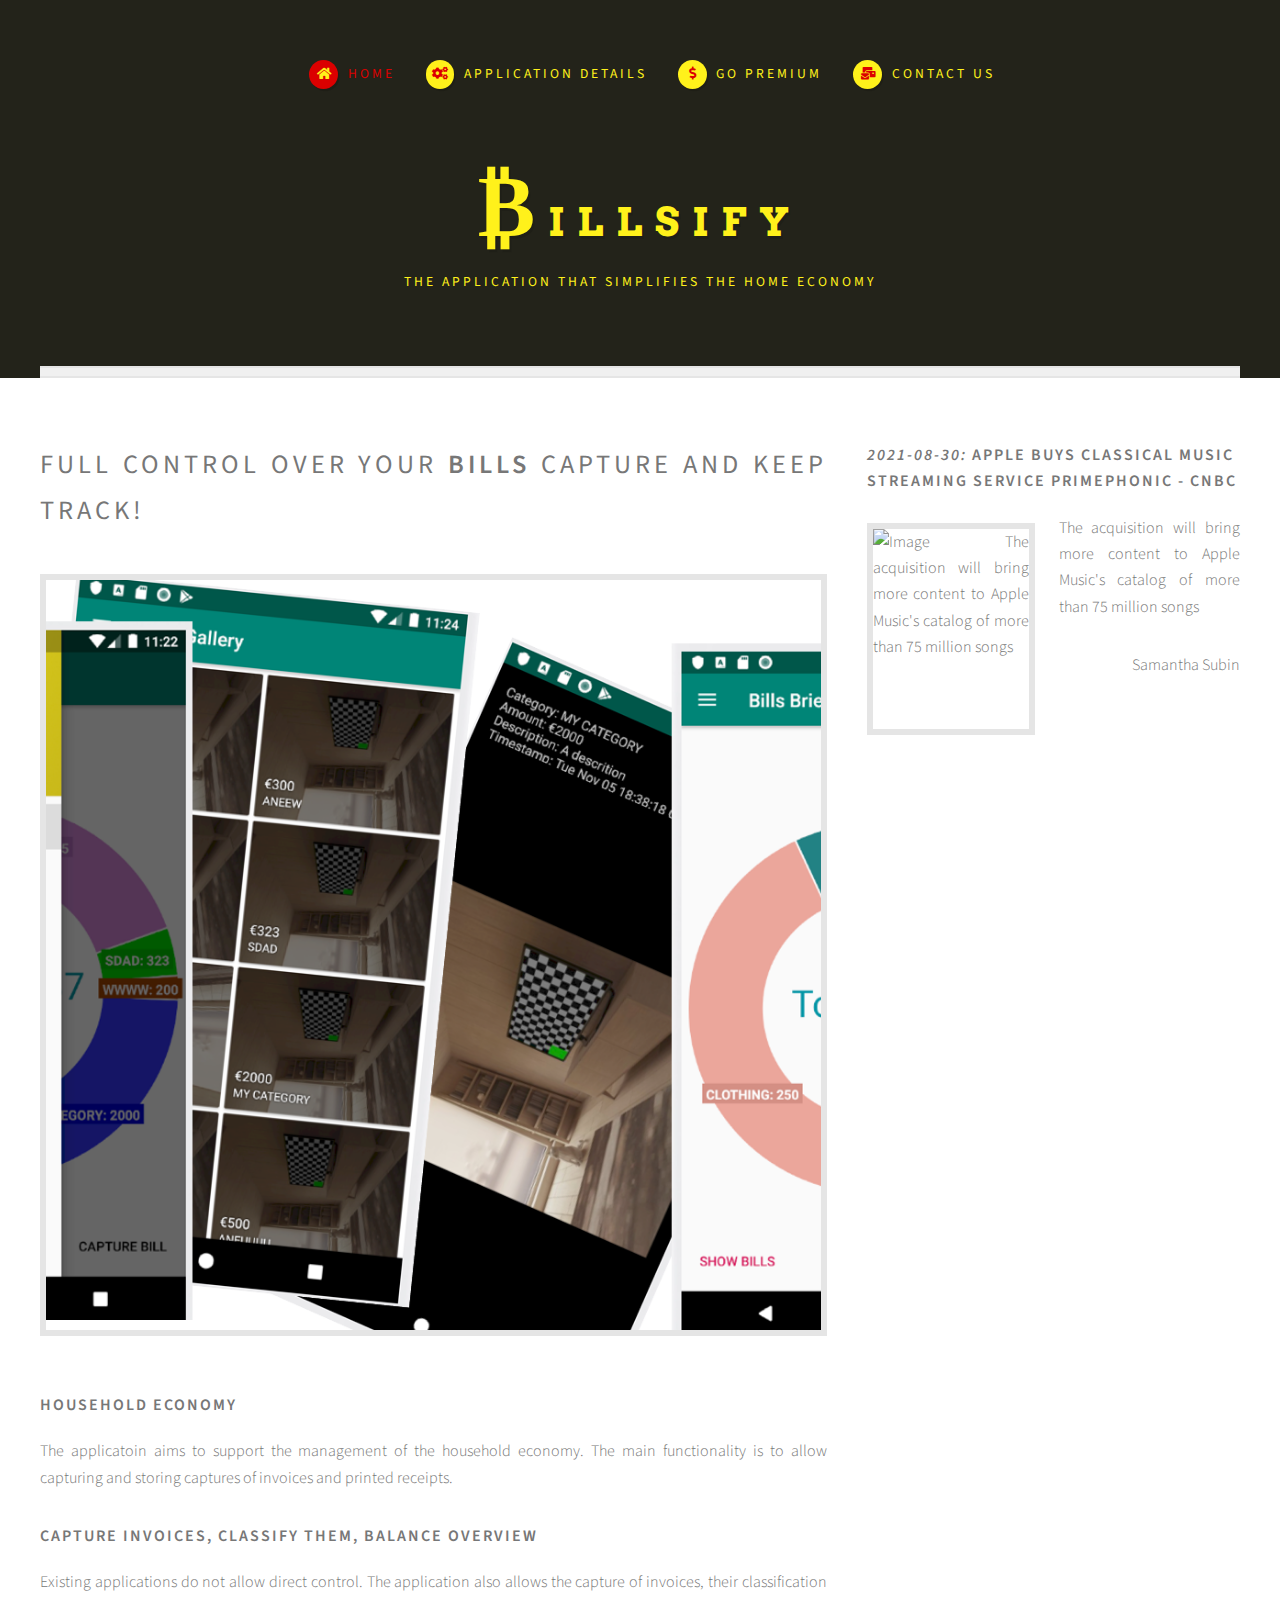
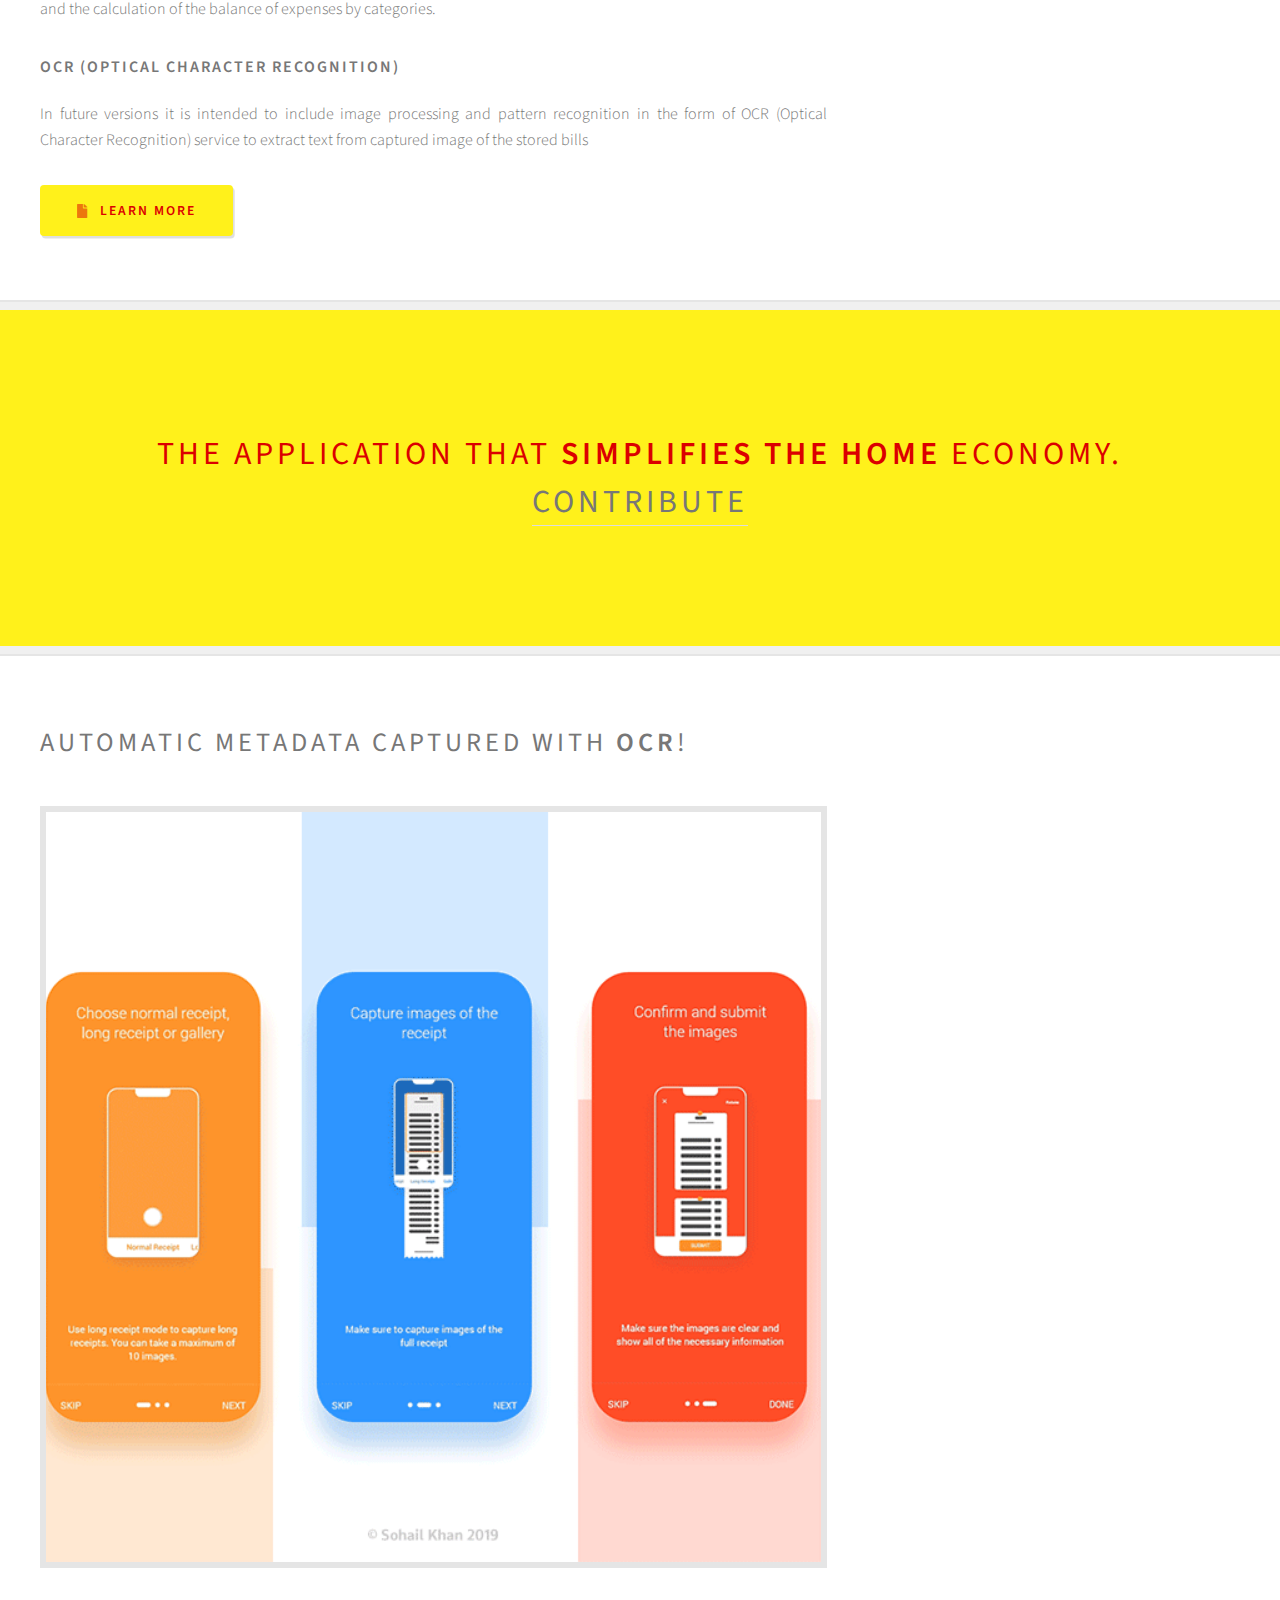
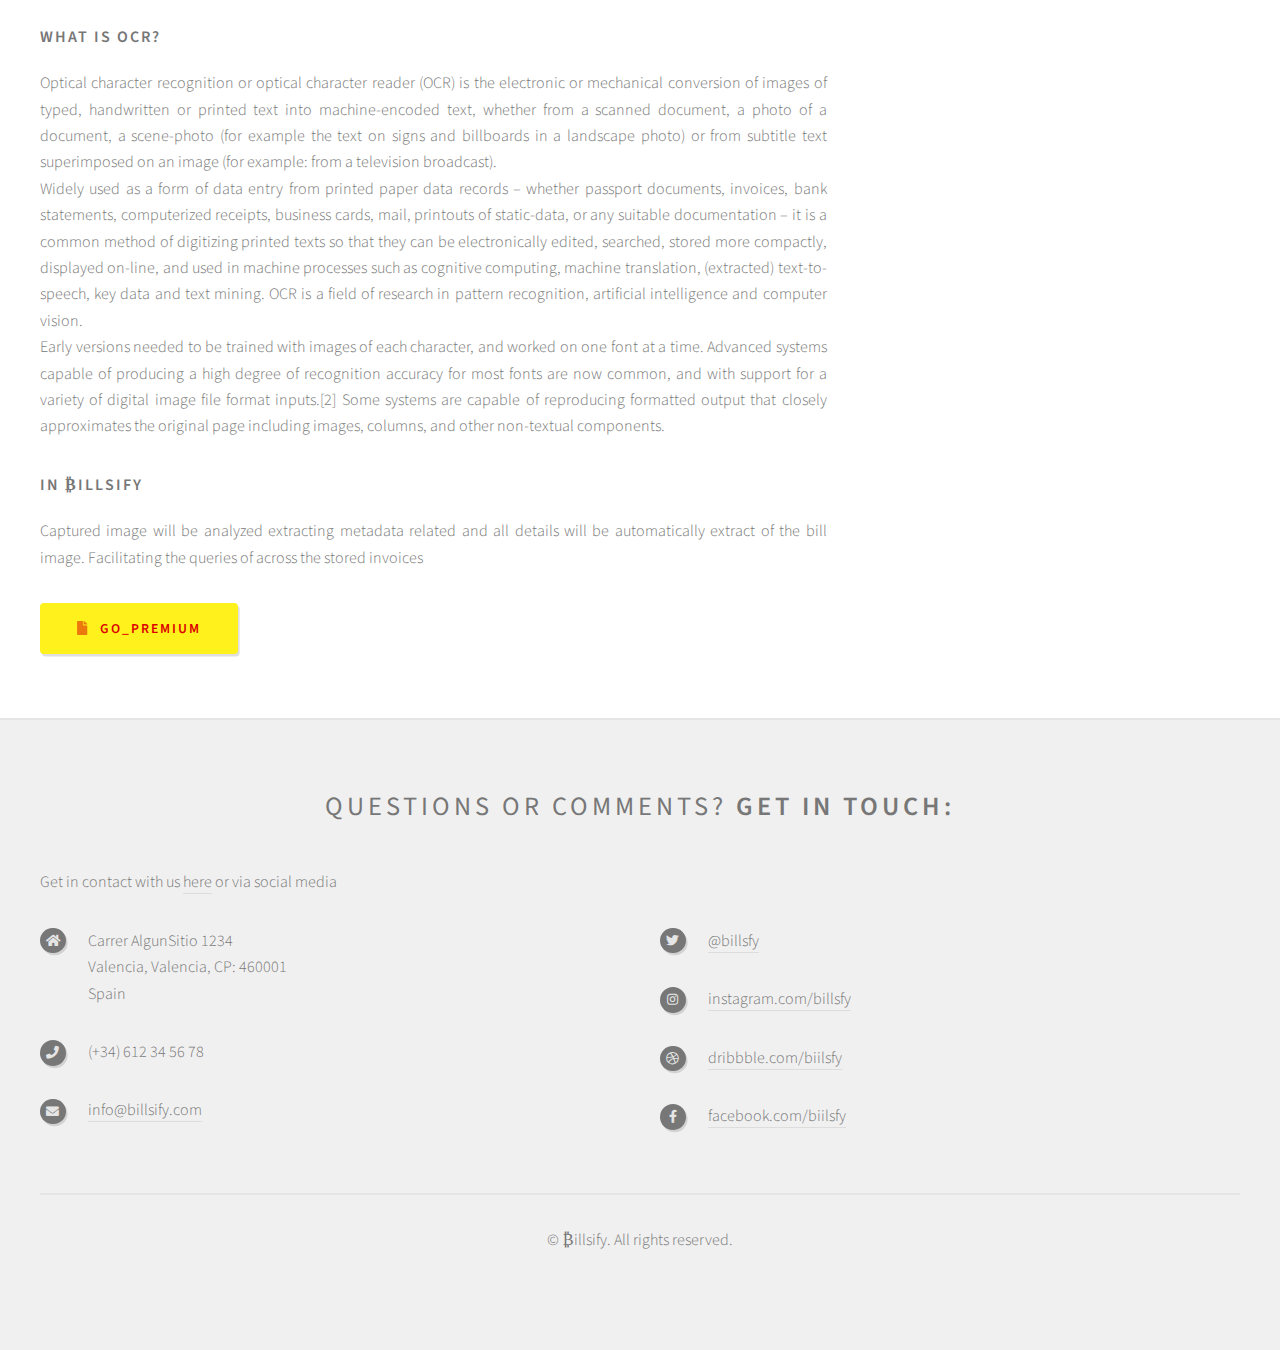
==== commit 5c07fcdf: "Adds .js for gallery and news feed. Fix indent." ====
--- a/index.html
+++ b/index.html
@@ -1,162 +1,212 @@
 <!DOCTYPE HTML>
 <html lang="en">
-	<head>
-		<title>Billsify Home</title>
-		<meta charset="utf-8" />
-		<link rel="shortcut icon" href="images/favicon.ico" type="image/x-icon">
-		<meta name="viewport" content="width=device-width, initial-scale=1" />
-		<link rel="stylesheet" href="css/main.css" />
-	</head>
-	<body class="homepage is-preload">
-		<div id="page-wrapper">
-
-			<!-- Header -->
-				<section id="header">
-					<div class="container">
-
-						<!-- Logo -->
-							<h1 id="logo"><a href="index.html"><i>₿</i>illsify</a></h1>
-							<p>The application that simplifies the home economy</p>
-
-						<!-- Nav -->
-							<nav id="nav">
-								<ul>
-									<li class="active"><a class="icon solid fa-home" href="index.html"><span>Home</span></a></li>
-									<li><a class="icon solid fa-cogs" href="views/application_details.html"><span>Application Details</span></a></li>
-									<li><a class="icon solid fa-dollar-sign" href="views/go_premium.html"><span>Go premium </span></a></li>
-									<li><a class="icon solid fa-mail-bulk" href="views/contact.html"><span>Contact Us</span></a></li>
+<head>
+	<title>Billsify Home</title>
+	<meta charset="utf-8" />
+	<link rel="shortcut icon" href="images/favicon.ico" type="image/x-icon">
+	<meta name="viewport" content="width=device-width, initial-scale=1" />
+	<link rel="stylesheet" href="css/main.css" />
+</head>
+<body class="homepage is-preload">
+<div id="page-wrapper">
+
+	<!-- Header -->
+	<section id="header">
+		<div class="container">
+
+			<!-- Logo -->
+			<h1 id="logo"><a href="index.html"><i>₿</i>illsify</a></h1>
+			<p>The application that simplifies the home economy</p>
+
+			<!-- Nav -->
+			<nav id="nav">
+				<ul>
+					<li class="active"><a class="icon solid fa-home" href="index.html"><span>Home</span></a></li>
+					<li><a class="icon solid fa-cogs" href="views/application_details.html"><span>Application Details</span></a></li>
+					<li><a class="icon solid fa-dollar-sign" href="views/go_premium.html"><span>Go premium </span></a></li>
+					<li><a class="icon solid fa-mail-bulk" href="views/contact.html"><span>Contact Us</span></a></li>
+				</ul>
+			</nav>
+
+		</div>
+	</section>
+
+	<!-- Features -->
+	<section class="features">
+		<h2 class="hidden">Features of Billsify App</h2>
+		<div class="container">
+			<div class="row">
+				<div class="content col-8 col-12-medium">
+
+					<!-- Post -->
+					<article class="box post">
+						<header>
+							<h2>Full control over your <strong>bills</strong><br />
+								Capture and keep track!</h2>
+						</header>
+						<span class="image featured"><img src="images/Background.png" alt="Billsify App"/></span>
+						<h3>Household Economy</h3>
+						<p>The applicatoin aims to support the management of the household economy.
+							The main functionality is to allow capturing and storing captures of invoices and printed receipts.</p>
+						<h3>Capture invoices, classify them, balance overview</h3>
+						<p>Existing applications do not allow direct control.
+							The application also allows the capture of invoices, their classification and the calculation
+							of the balance of expenses by categories.</p>
+						<h3>OCR (Optical Character Recognition)</h3>
+						<p>
+							In future versions it is intended to include image processing and pattern recognition in the form
+							of OCR (Optical Character Recognition) service to extract text from captured image of the stored bills</p>
+						<ul class="actions">
+							<li><a href="views/application_details.html" class="button icon solid fa-file">Learn More</a></li>
+						</ul>
+					</article>
+
+				</div>
+
+				<!-- Sidebar -->
+				<div class="sidebar col-4 col-12-medium" id="first_feed">
+
+					<!-- News -->
+					<section class="news">
+						<ul class="divided">
+							<li>
+								<!-- New -->
+								<article class="box highlight">
+									<header>
+										<h3 class="title">
+											<span class="date">2021-08-30: </span>
+											<a href="https://www.cnbc.com/2021/08/30/apple-buys-classical-music-streaming-service-primephonic.html">
+												Apple buys classical music streaming service Primephonic - CNBC
+											</a>
+										</h3>
+									</header>
+									<a href="https://www.cnbc.com/2021/08/30/apple-buys-classical-music-streaming-service-primephonic.html" class="image left">
+										<img src="https://image.cnbcfm.com/api/v1/image/106893387-1630347591210-cook1.jpg?v=1630347612" alt="Image The acquisition will bring more content to Apple Music's catalog of more than 75 million songs" />
+									</a>
+									<p>
+										The acquisition will bring more content to Apple Music's catalog of more than 75 million songs
+									</p>
+									<footer>
+										<p class="author">Samantha Subin</p>
+									</footer>
+								</article>
+							</li>
+						</ul>
+					</section>
+
+				</div>
+			</div>
+		</div>
+	</section>
+
+	<!-- Banner -->
+	<section id="banner">
+		<h2 class="hidden">Banner promoting Billsify App</h2>
+		<div class="container">
+			<p>THE APPLICATION THAT <strong> SIMPLIFIES THE HOME </strong>ECONOMY. <a href="https://github.com/lismenealo/billsify_web">Contribute</a></p>
+		</div>
+	</section>
+
+	<!-- Features -->
+	<section class="features">
+		<h2 class="hidden">OCR in Billsify App</h2>
+		<div class="container">
+			<div class="row">
+
+				<div class="content col-8 col-12-medium">
+
+					<!-- Post -->
+					<article class="box post">
+						<header>
+							<h2>Automatic metadata captured with <strong>OCR</strong>!</h2>
+						</header>
+						<span class="image featured"><img src="images/ocr---intro-animations.gif" alt="OCR in Biilsify"/></span>
+						<h3>What is OCR?</h3>
+						<p>Optical character recognition or optical character reader (OCR) is the electronic or mechanical conversion of images of typed, handwritten or printed text into machine-encoded text, whether from a scanned document, a photo of a document, a scene-photo (for example the text on signs and billboards in a landscape photo) or from subtitle text superimposed on an image (for example: from a television broadcast).
+							<br>
+							Widely used as a form of data entry from printed paper data records – whether passport documents, invoices, bank statements, computerized receipts, business cards, mail, printouts of static-data, or any suitable documentation – it is a common method of digitizing printed texts so that they can be electronically edited, searched, stored more compactly, displayed on-line, and used in machine processes such as cognitive computing, machine translation, (extracted) text-to-speech, key data and text mining. OCR is a field of research in pattern recognition, artificial intelligence and computer vision.
+							<br>
+							Early versions needed to be trained with images of each character, and worked on one font at a time. Advanced systems capable of producing a high degree of recognition accuracy for most fonts are now common, and with support for a variety of digital image file format inputs.[2] Some systems are capable of reproducing formatted output that closely approximates the original page including images, columns, and other non-textual components.</p>
+						<h3>IN ₿illsify</h3>
+						<p>Captured image will be analyzed extracting metadata related and all details will be automatically extract of the bill image. Facilitating the queries of across the stored invoices </p>
+						<ul class="actions">
+							<li><a href="views/go_premium.html" class="button icon solid fa-file">go_premium</a></li>
+						</ul>
+					</article>
+
+				</div>
+
+				<!-- Sidebar -->
+				<div id="sidebar" class="col-4 col-12-medium">
+
+					<!-- News -->
+					<section  class="news">
+					</section>
+
+				</div>
+
+			</div>
+		</div>
+	</section>
+
+	<!-- Footer -->
+	<section id="footer">
+		<div class="container">
+			<header>
+				<h2>Questions or comments? <strong>Get in <a href="views/contact.html">touch:</a></strong></h2>
+			</header>
+			<div class="row">
+				<div class="col-12 col-12-medium">
+					<section>
+						<h2 class="hidden">Contact us</h2>
+						<p>Get in contact with us <a href="views/contact.html">here</a> or via social media</p>
+						<div class="row">
+							<div class="col-6 col-12-small">
+								<ul class="icons">
+									<li class="icon solid fa-home">
+										Carrer AlgunSitio 1234<br />
+										Valencia, Valencia, CP: 460001<br />
+										Spain
+									</li>
+									<li class="icon solid fa-phone">
+										(+34) 612 34 56 78
+									</li>
+									<li class="icon solid fa-envelope">
+										<a href="views/contact.html#">info@billsify.com</a>
+									</li>
 								</ul>
-							</nav>
-
-					</div>
-				</section>
-
-			<!-- Features -->
-				<section class="features">
-					<h2 class="hidden">Features of Billsify App</h2>
-					<div class="container">
-						<div class="content">
-
-							<!-- Post -->
-							<article class="box post">
-								<header>
-									<h2>Full control over your <strong>bills</strong><br />
-										Capture and keep track!</h2>
-								</header>
-								<span class="image featured"><img src="images/Background.png" alt="Billsify App"/></span>
-								<h3>Household Economy</h3>
-								<p>The applicatoin aims to support the management of the household economy.
-									The main functionality is to allow capturing and storing captures of invoices and printed receipts.</p>
-								<h3>Capture invoices, classify them, balance overview</h3>
-								<p>Existing applications do not allow direct control.
-									The application also allows the capture of invoices, their classification and the calculation
-									of the balance of expenses by categories.</p>
-								<h3>OCR (Optical Character Recognition)</h3>
-								<p>
-									In future versions it is intended to include image processing and pattern recognition in the form
-									of OCR (Optical Character Recognition) service to extract text from captured image of the stored bills</p>
-								<ul class="actions">
-									<li><a href="views/application_details.html" class="button icon solid fa-file">Learn More</a></li>
+							</div>
+							<div class="col-6 col-12-small">
+								<ul class="icons">
+									<li class="icon brands fa-twitter">
+										<a href="#">@billsfy</a>
+									</li>
+									<li class="icon brands fa-instagram">
+										<a href="#">instagram.com/billsfy</a>
+									</li>
+									<li class="icon brands fa-dribbble">
+										<a href="#">dribbble.com/biilsfy</a>
+									</li>
+									<li class="icon brands fa-facebook-f">
+										<a href="#">facebook.com/biilsfy</a>
+									</li>
 								</ul>
-							</article>
-
-						</div>
-					</div>
-				</section>
-
-			<!-- Banner -->
-				<section id="banner">
-					<h2 class="hidden">Banner promoting Billsify App</h2>
-					<div class="container">
-						<p>THE APPLICATION THAT <strong> SIMPLIFIES THE HOME </strong>ECONOMY. <a href="https://github.com/lismenealo/billsify_macos">Contribute</a></p>
-					</div>
-				</section>
-
-			<!-- Features -->
-				<section class="features">
-
-					<h2 class="hidden">OCR in Billsify App</h2>
-					<div class="container">
-						<div class="content">
-
-							<!-- Post -->
-							<article class="box post">
-								<header>
-									<h2>Automatic metadata captured with <strong>OCR</strong>!</h2>
-								</header>
-								<span class="image featured"><img src="images/ocr---intro-animations.gif" alt="OCR in Biilsify"/></span>
-								<h3>What is OCR?</h3>
-								<p>Optical character recognition or optical character reader (OCR) is the electronic or mechanical conversion of images of typed, handwritten or printed text into machine-encoded text, whether from a scanned document, a photo of a document, a scene-photo (for example the text on signs and billboards in a landscape photo) or from subtitle text superimposed on an image (for example: from a television broadcast).
-									<br>
-									Widely used as a form of data entry from printed paper data records – whether passport documents, invoices, bank statements, computerized receipts, business cards, mail, printouts of static-data, or any suitable documentation – it is a common method of digitizing printed texts so that they can be electronically edited, searched, stored more compactly, displayed on-line, and used in machine processes such as cognitive computing, machine translation, (extracted) text-to-speech, key data and text mining. OCR is a field of research in pattern recognition, artificial intelligence and computer vision.
-									<br>
-									Early versions needed to be trained with images of each character, and worked on one font at a time. Advanced systems capable of producing a high degree of recognition accuracy for most fonts are now common, and with support for a variety of digital image file format inputs.[2] Some systems are capable of reproducing formatted output that closely approximates the original page including images, columns, and other non-textual components.</p>
-								<h3>IN ₿illsify</h3>
-								<p>Captured image will be analyzed extracting metadata related and all details will be automatically extract of the bill image. Facilitating the queries of across the stored invoices </p>
-								<ul class="actions">
-									<li><a href="views/go_premium.html" class="button icon solid fa-file">go_premium</a></li>
-								</ul>
-							</article>
-
-						</div>
-					</div>
-				</section>
-
-			<!-- Footer -->
-				<section id="footer">
-					<div class="container">
-						<header>
-							<h2>Questions or comments? <strong>Get in <a href="views/contact.html">touch:</a></strong></h2>
-						</header>
-						<div class="row">
-							<div class="col-12 col-12-medium">
-								<section>
-									<h2 class="hidden">Contact us</h2>
-									<p>Get in contact with us <a href="views/contact.html">here</a> or via social media</p>
-									<div class="row">
-										<div class="col-6 col-12-small">
-											<ul class="icons">
-												<li class="icon solid fa-home">
-													Carrer AlgunSitio 1234<br />
-													Valencia, Valencia, CP: 460001<br />
-													Spain
-												</li>
-												<li class="icon solid fa-phone">
-													(+34) 612 34 56 78
-												</li>
-												<li class="icon solid fa-envelope">
-													<a href="views/contact.html#">info@billsify.com</a>
-												</li>
-											</ul>
-										</div>
-										<div class="col-6 col-12-small">
-											<ul class="icons">
-												<li class="icon brands fa-twitter">
-													<a href="#">@billsfy</a>
-												</li>
-												<li class="icon brands fa-instagram">
-													<a href="#">instagram.com/billsfy</a>
-												</li>
-												<li class="icon brands fa-dribbble">
-													<a href="#">dribbble.com/biilsfy</a>
-												</li>
-												<li class="icon brands fa-facebook-f">
-													<a href="#">facebook.com/biilsfy</a>
-												</li>
-											</ul>
-										</div>
-									</div>
-								</section>
 							</div>
 						</div>
-					</div>
-					<div id="copyright" class="container">
-						<ul class="links">
-							<li>&copy; ₿illsify. All rights reserved.</li>
-						</ul>
-					</div>
-				</section>
-
-		</div>
-	</body>
+					</section>
+				</div>
+			</div>
+		</div>
+		<div id="copyright" class="container">
+			<ul class="links">
+				<li>&copy; ₿illsify. All rights reserved.</li>
+			</ul>
+		</div>
+	</section>
+
+</div>
+
+<script src="js/news-loader.js"></script>
+
+</body>
 </html>--- a/css/main.css
+++ b/css/main.css
@@ -47,8 +47,8 @@
 }
 
 blockquote:before, blockquote:after, q:before, q:after {
-		content: '';
-		content: none;
+	content: '';
+	content: none;
 }
 
 table {
@@ -82,175 +82,418 @@
 }
 /* Basic */
 
-	html {
-		box-sizing: border-box;
-	}
-
-	*, *:before, *:after {
-		box-sizing: inherit;
-	}
-
-	body {
-		background:  var(--body-bg);
-	}
-
-	body.is-preload *, body.is-preload *:before, body.is-preload *:after {
-			-moz-animation: none !important;
-			-webkit-animation: none !important;
-			-ms-animation: none !important;
-			animation: none !important;
-			-moz-transition: none !important;
-			-webkit-transition: none !important;
-			-ms-transition: none !important;
-			transition: none !important;
-	}
-
-	body, input, textarea, select {
-		font-family: 'Source Sans Pro';
-		font-weight: 300;
-		color: var(--body-basic-color);
-		line-height: 1.65em;
-		font-size: 15pt;
-	}
-
-	h1, h2, h3, h4, h5, h6 {
-		font-weight: 600;
-		text-transform: uppercase;
-		color:  var(--body-basic-color);
-	}
-
-	h1 a, h2 a, h3 a, h4 a, h5 a, h6 a {
-		color: inherit;
-		text-decoration: none;
-		border: 0;
-	}
-
-	h2 {
-		font-size: 1.65em;
-		font-weight: 400;
-		letter-spacing: 4px;
-		margin: 0 0 1.5em 0;
-		line-height: 1.75em;
-	}
-
-	h3 {
-		font-size: 1em;
-		letter-spacing: 2px;
-		margin: 0 0 1.25em 0;
-	}
-
-	a {
-		-moz-transition: color 0.25s ease-in-out, border-bottom-color 0.25s ease-in-out;
-		-webkit-transition: color 0.25s ease-in-out, border-bottom-color 0.25s ease-in-out;
-		-ms-transition: color 0.25s ease-in-out, border-bottom-color 0.25s ease-in-out;
-		transition: color 0.25s ease-in-out, border-bottom-color 0.25s ease-in-out;
-		color: var(--body-basic-color);
-		text-decoration: none;
-		border-bottom: solid 1px #ddd;
-	}
-
-		a strong {
-			-moz-transition: color 0.25s ease-in-out, border-bottom-color 0.25s ease-in-out;
-			-webkit-transition: color 0.25s ease-in-out, border-bottom-color 0.25s ease-in-out;
-			-ms-transition: color 0.25s ease-in-out, border-bottom-color 0.25s ease-in-out;
-			transition: color 0.25s ease-in-out, border-bottom-color 0.25s ease-in-out;
-		}
-
-		a:hover {
-			color:  var(--main-accent-color);
-			border-bottom-color: rgba(255, 255, 255, 0);
-		}
-
-			a:hover strong {
-				color:  var(--main-accent-color);
-			}
-
-	strong, b {
-		font-weight: 600;
-		color: var(--body-basic-color);
-	}
-
-	em, i {
-		font-style: italic;
-	}
-
-	sub {
-		position: relative;
-		top: 0.5em;
-		font-size: 0.8em;
-	}
-
-	sup {
-		position: relative;
-		top: -0.5em;
-		font-size: 0.8em;
-	}
-
-	hr {
-		border: 0;
-		border-top: solid 1px var(--banner-border);
-	}
-
-	blockquote {
-		border-left: solid 0.5em var(--banner-border);
-		padding: 1em 0 1em 2em;
-		font-style: italic;
-	}
-
-	p {
-		text-align: justify;
-		margin-bottom: 2em;
-	}
-
-	ul, ol, dl, table, blockquote {
-		margin-bottom: 2em;
-	}
-
-	br.clear {
-		clear: both;
-	}
+html {
+	box-sizing: border-box;
+}
+
+*, *:before, *:after {
+	box-sizing: inherit;
+}
+
+body {
+	background:  var(--body-bg);
+}
+
+body.is-preload *, body.is-preload *:before, body.is-preload *:after {
+	-moz-animation: none !important;
+	-webkit-animation: none !important;
+	-ms-animation: none !important;
+	animation: none !important;
+	-moz-transition: none !important;
+	-webkit-transition: none !important;
+	-ms-transition: none !important;
+	transition: none !important;
+}
+
+body, input, textarea, select {
+	font-family: 'Source Sans Pro';
+	font-weight: 300;
+	color: var(--body-basic-color);
+	line-height: 1.65em;
+	font-size: 15pt;
+}
+
+h1, h2, h3, h4, h5, h6 {
+	font-weight: 600;
+	text-transform: uppercase;
+	color:  var(--body-basic-color);
+}
+
+h1 a, h2 a, h3 a, h4 a, h5 a, h6 a {
+	color: inherit;
+	text-decoration: none;
+	border: 0;
+}
+
+h2 {
+	font-size: 1.65em;
+	font-weight: 400;
+	letter-spacing: 4px;
+	margin: 0 0 1.5em 0;
+	line-height: 1.75em;
+}
+
+h3 {
+	font-size: 1em;
+	letter-spacing: 2px;
+	margin: 0 0 1.25em 0;
+}
+
+a {
+	-moz-transition: color 0.25s ease-in-out, border-bottom-color 0.25s ease-in-out;
+	-webkit-transition: color 0.25s ease-in-out, border-bottom-color 0.25s ease-in-out;
+	-ms-transition: color 0.25s ease-in-out, border-bottom-color 0.25s ease-in-out;
+	transition: color 0.25s ease-in-out, border-bottom-color 0.25s ease-in-out;
+	color: var(--body-basic-color);
+	text-decoration: none;
+	border-bottom: solid 1px #ddd;
+}
+
+a strong {
+	-moz-transition: color 0.25s ease-in-out, border-bottom-color 0.25s ease-in-out;
+	-webkit-transition: color 0.25s ease-in-out, border-bottom-color 0.25s ease-in-out;
+	-ms-transition: color 0.25s ease-in-out, border-bottom-color 0.25s ease-in-out;
+	transition: color 0.25s ease-in-out, border-bottom-color 0.25s ease-in-out;
+}
+
+a:hover {
+	color:  var(--main-accent-color);
+	border-bottom-color: rgba(255, 255, 255, 0);
+}
+
+a:hover strong {
+	color:  var(--main-accent-color);
+}
+
+strong, b {
+	font-weight: 600;
+	color: var(--body-basic-color);
+}
+
+em, i {
+	font-style: italic;
+}
+
+sub {
+	position: relative;
+	top: 0.5em;
+	font-size: 0.8em;
+}
+
+sup {
+	position: relative;
+	top: -0.5em;
+	font-size: 0.8em;
+}
+
+hr {
+	border: 0;
+	border-top: solid 1px var(--banner-border);
+}
+
+blockquote {
+	border-left: solid 0.5em var(--banner-border);
+	padding: 1em 0 1em 2em;
+	font-style: italic;
+}
+
+p {
+	text-align: justify;
+	margin-bottom: 2em;
+}
+
+ul, ol, dl, table, blockquote {
+	margin-bottom: 2em;
+}
+
+br.clear {
+	clear: both;
+}
 
 /* Container */
 
+.container {
+	margin: 0 auto;
+	max-width: 100%;
+	width: 70em;
+}
+
+@media screen and (max-width: 1680px) {
+
 	.container {
-		margin: 0 auto;
-		max-width: 100%;
-		width: 70em;
-	}
-
-		@media screen and (max-width: 1680px) {
-
-			.container {
-				width: 68em;
-			}
-
-		}
-
-		@media screen and (max-width: 1280px) {
-
-			.container {
-				width: calc(100% - 80px);
-			}
-
-		}
-
-		@media screen and (max-width: 980px) {
-
-			.container {
-				width: calc(100% - 100px);
-			}
-
-		}
-
-		@media screen and (max-width: 736px) {
-
-			.container {
-				width: calc(100% - 40px);
-			}
-
-		}
+		width: 68em;
+	}
+
+}
+
+@media screen and (max-width: 1280px) {
+
+	.container {
+		width: calc(100% - 80px);
+	}
+
+}
+
+@media screen and (max-width: 980px) {
+
+	.container {
+		width: calc(100% - 100px);
+	}
+
+}
+
+@media screen and (max-width: 736px) {
+
+	.container {
+		width: calc(100% - 40px);
+	}
+
+}
 
 /* Row */
+
+.row {
+	display: flex;
+	flex-wrap: wrap;
+	box-sizing: border-box;
+	align-items: stretch;
+}
+
+.row > * {
+	box-sizing: border-box;
+}
+
+.row.gtr-uniform > * > :last-child {
+	margin-bottom: 0;
+}
+
+.row.aln-left {
+	justify-content: flex-start;
+}
+
+.row.aln-center {
+	justify-content: center;
+}
+
+.row.aln-right {
+	justify-content: flex-end;
+}
+
+.row.aln-top {
+	align-items: flex-start;
+}
+
+.row.aln-middle {
+	align-items: center;
+}
+
+.row.aln-bottom {
+	align-items: flex-end;
+}
+
+.row > .imp {
+	order: -1;
+}
+
+.row > .col-1 {
+	width: 8.33333%;
+}
+
+.row > .off-1 {
+	margin-left: 8.33333%;
+}
+
+.row > .col-2 {
+	width: 16.66667%;
+}
+
+.row > .off-2 {
+	margin-left: 16.66667%;
+}
+
+.row > .col-3 {
+	width: 25%;
+}
+
+.row > .off-3 {
+	margin-left: 25%;
+}
+
+.row > .col-4 {
+	width: 33.33333%;
+}
+
+.row > .off-4 {
+	margin-left: 33.33333%;
+}
+
+.row > .col-5 {
+	width: 41.66667%;
+}
+
+.row > .off-5 {
+	margin-left: 41.66667%;
+}
+
+.row > .col-6 {
+	width: 50%;
+}
+
+.row > .off-6 {
+	margin-left: 50%;
+}
+
+.row > .col-7 {
+	width: 58.33333%;
+}
+
+.row > .off-7 {
+	margin-left: 58.33333%;
+}
+
+.row > .col-8 {
+	width: 66.66667%;
+}
+
+.row > .off-8 {
+	margin-left: 66.66667%;
+}
+
+.row > .col-9 {
+	width: 75%;
+}
+
+.row > .off-9 {
+	margin-left: 75%;
+}
+
+.row > .col-10 {
+	width: 83.33333%;
+}
+
+.row > .off-10 {
+	margin-left: 83.33333%;
+}
+
+.row > .col-11 {
+	width: 91.66667%;
+}
+
+.row > .off-11 {
+	margin-left: 91.66667%;
+}
+
+.row > .col-12 {
+	width: 100%;
+}
+
+.row > .off-12 {
+	margin-left: 100%;
+}
+
+.row.gtr-0 {
+	margin-top: 0px;
+	margin-left: 0px;
+}
+
+.row.gtr-0 > * {
+	padding: 0px 0 0 0px;
+}
+
+.row.gtr-0.gtr-uniform {
+	margin-top: 0px;
+}
+
+.row.gtr-0.gtr-uniform > * {
+	padding-top: 0px;
+}
+
+.row.gtr-25 {
+	margin-top: -12.5px;
+	margin-left: -12.5px;
+}
+
+.row.gtr-25 > * {
+	padding: 12.5px 0 0 12.5px;
+}
+
+.row.gtr-25.gtr-uniform {
+	margin-top: -12.5px;
+}
+
+.row.gtr-25.gtr-uniform > * {
+	padding-top: 12.5px;
+}
+
+.row.gtr-50 {
+	margin-top: -25px;
+	margin-left: -25px;
+}
+
+.row.gtr-50 > * {
+	padding: 25px 0 0 25px;
+}
+
+.row.gtr-50.gtr-uniform {
+	margin-top: -25px;
+}
+
+.row.gtr-50.gtr-uniform > * {
+	padding-top: 25px;
+}
+
+.row {
+	margin-top: -50px;
+	margin-left: -50px;
+}
+
+.row > * {
+	padding: 50px 0 0 50px;
+}
+
+.row.gtr-uniform {
+	margin-top: -50px;
+}
+
+.row.gtr-uniform > * {
+	padding-top: 50px;
+}
+
+.row.gtr-150 {
+	margin-top: -75px;
+	margin-left: -75px;
+}
+
+.row.gtr-150 > * {
+	padding: 75px 0 0 75px;
+}
+
+.row.gtr-150.gtr-uniform {
+	margin-top: -75px;
+}
+
+.row.gtr-150.gtr-uniform > * {
+	padding-top: 75px;
+}
+
+.row.gtr-200 {
+	margin-top: -100px;
+	margin-left: -100px;
+}
+
+.row.gtr-200 > * {
+	padding: 100px 0 0 100px;
+}
+
+.row.gtr-200.gtr-uniform {
+	margin-top: -100px;
+}
+
+.row.gtr-200.gtr-uniform > * {
+	padding-top: 100px;
+}
+
+@media screen and (max-width: 1680px) {
 
 	.row {
 		display: flex;
@@ -259,2207 +502,2006 @@
 		align-items: stretch;
 	}
 
-		.row > * {
-			box-sizing: border-box;
-		}
-
-		.row.gtr-uniform > * > :last-child {
-			margin-bottom: 0;
-		}
-
-		.row.aln-left {
-			justify-content: flex-start;
-		}
-
-		.row.aln-center {
-			justify-content: center;
-		}
-
-		.row.aln-right {
-			justify-content: flex-end;
-		}
-
-		.row.aln-top {
-			align-items: flex-start;
-		}
-
-		.row.aln-middle {
-			align-items: center;
-		}
-
-		.row.aln-bottom {
-			align-items: flex-end;
-		}
-
-		.row > .imp {
-			order: -1;
-		}
-
-		.row > .col-1 {
-			width: 8.33333%;
-		}
-
-		.row > .off-1 {
-			margin-left: 8.33333%;
-		}
-
-		.row > .col-2 {
-			width: 16.66667%;
-		}
-
-		.row > .off-2 {
-			margin-left: 16.66667%;
-		}
-
-		.row > .col-3 {
-			width: 25%;
-		}
-
-		.row > .off-3 {
-			margin-left: 25%;
-		}
-
-		.row > .col-4 {
-			width: 33.33333%;
-		}
-
-		.row > .off-4 {
-			margin-left: 33.33333%;
-		}
-
-		.row > .col-5 {
-			width: 41.66667%;
-		}
-
-		.row > .off-5 {
-			margin-left: 41.66667%;
-		}
-
-		.row > .col-6 {
-			width: 50%;
-		}
-
-		.row > .off-6 {
-			margin-left: 50%;
-		}
-
-		.row > .col-7 {
-			width: 58.33333%;
-		}
-
-		.row > .off-7 {
-			margin-left: 58.33333%;
-		}
-
-		.row > .col-8 {
-			width: 66.66667%;
-		}
-
-		.row > .off-8 {
-			margin-left: 66.66667%;
-		}
-
-		.row > .col-9 {
-			width: 75%;
-		}
-
-		.row > .off-9 {
-			margin-left: 75%;
-		}
-
-		.row > .col-10 {
-			width: 83.33333%;
-		}
-
-		.row > .off-10 {
-			margin-left: 83.33333%;
-		}
-
-		.row > .col-11 {
-			width: 91.66667%;
-		}
-
-		.row > .off-11 {
-			margin-left: 91.66667%;
-		}
-
-		.row > .col-12 {
-			width: 100%;
-		}
-
-		.row > .off-12 {
-			margin-left: 100%;
-		}
-
-		.row.gtr-0 {
-			margin-top: 0px;
-			margin-left: 0px;
-		}
-
-			.row.gtr-0 > * {
-				padding: 0px 0 0 0px;
-			}
-
-			.row.gtr-0.gtr-uniform {
-				margin-top: 0px;
-			}
-
-				.row.gtr-0.gtr-uniform > * {
-					padding-top: 0px;
-				}
-
-		.row.gtr-25 {
-			margin-top: -12.5px;
-			margin-left: -12.5px;
-		}
-
-			.row.gtr-25 > * {
-				padding: 12.5px 0 0 12.5px;
-			}
-
-			.row.gtr-25.gtr-uniform {
-				margin-top: -12.5px;
-			}
-
-				.row.gtr-25.gtr-uniform > * {
-					padding-top: 12.5px;
-				}
-
-		.row.gtr-50 {
-			margin-top: -25px;
-			margin-left: -25px;
-		}
-
-			.row.gtr-50 > * {
-				padding: 25px 0 0 25px;
-			}
-
-			.row.gtr-50.gtr-uniform {
-				margin-top: -25px;
-			}
-
-				.row.gtr-50.gtr-uniform > * {
-					padding-top: 25px;
-				}
-
-		.row {
-			margin-top: -50px;
-			margin-left: -50px;
-		}
-
-			.row > * {
-				padding: 50px 0 0 50px;
-			}
-
-			.row.gtr-uniform {
-				margin-top: -50px;
-			}
-
-				.row.gtr-uniform > * {
-					padding-top: 50px;
-				}
-
-		.row.gtr-150 {
-			margin-top: -75px;
-			margin-left: -75px;
-		}
-
-			.row.gtr-150 > * {
-				padding: 75px 0 0 75px;
-			}
-
-			.row.gtr-150.gtr-uniform {
-				margin-top: -75px;
-			}
-
-				.row.gtr-150.gtr-uniform > * {
-					padding-top: 75px;
-				}
-
-		.row.gtr-200 {
-			margin-top: -100px;
-			margin-left: -100px;
-		}
-
-			.row.gtr-200 > * {
-				padding: 100px 0 0 100px;
-			}
-
-			.row.gtr-200.gtr-uniform {
-				margin-top: -100px;
-			}
-
-				.row.gtr-200.gtr-uniform > * {
-					padding-top: 100px;
-				}
-
-		@media screen and (max-width: 1680px) {
-
-			.row {
-				display: flex;
-				flex-wrap: wrap;
-				box-sizing: border-box;
-				align-items: stretch;
-			}
-
-				.row > * {
-					box-sizing: border-box;
-				}
-
-				.row.gtr-uniform > * > :last-child {
-					margin-bottom: 0;
-				}
-
-				.row.aln-left {
-					justify-content: flex-start;
-				}
-
-				.row.aln-center {
-					justify-content: center;
-				}
-
-				.row.aln-right {
-					justify-content: flex-end;
-				}
-
-				.row.aln-top {
-					align-items: flex-start;
-				}
-
-				.row.aln-middle {
-					align-items: center;
-				}
-
-				.row.aln-bottom {
-					align-items: flex-end;
-				}
-
-				.row > .imp-xlarge {
-					order: -1;
-				}
-
-				.row > .col-1-xlarge {
-					width: 8.33333%;
-				}
-
-				.row > .off-1-xlarge {
-					margin-left: 8.33333%;
-				}
-
-				.row > .col-2-xlarge {
-					width: 16.66667%;
-				}
-
-				.row > .off-2-xlarge {
-					margin-left: 16.66667%;
-				}
-
-				.row > .col-3-xlarge {
-					width: 25%;
-				}
-
-				.row > .off-3-xlarge {
-					margin-left: 25%;
-				}
-
-				.row > .col-4-xlarge {
-					width: 33.33333%;
-				}
-
-				.row > .off-4-xlarge {
-					margin-left: 33.33333%;
-				}
-
-				.row > .col-5-xlarge {
-					width: 41.66667%;
-				}
-
-				.row > .off-5-xlarge {
-					margin-left: 41.66667%;
-				}
-
-				.row > .col-6-xlarge {
-					width: 50%;
-				}
-
-				.row > .off-6-xlarge {
-					margin-left: 50%;
-				}
-
-				.row > .col-7-xlarge {
-					width: 58.33333%;
-				}
-
-				.row > .off-7-xlarge {
-					margin-left: 58.33333%;
-				}
-
-				.row > .col-8-xlarge {
-					width: 66.66667%;
-				}
-
-				.row > .off-8-xlarge {
-					margin-left: 66.66667%;
-				}
-
-				.row > .col-9-xlarge {
-					width: 75%;
-				}
-
-				.row > .off-9-xlarge {
-					margin-left: 75%;
-				}
-
-				.row > .col-10-xlarge {
-					width: 83.33333%;
-				}
-
-				.row > .off-10-xlarge {
-					margin-left: 83.33333%;
-				}
-
-				.row > .col-11-xlarge {
-					width: 91.66667%;
-				}
-
-				.row > .off-11-xlarge {
-					margin-left: 91.66667%;
-				}
-
-				.row > .col-12-xlarge {
-					width: 100%;
-				}
-
-				.row > .off-12-xlarge {
-					margin-left: 100%;
-				}
-
-				.row.gtr-0 {
-					margin-top: 0px;
-					margin-left: 0px;
-				}
-
-					.row.gtr-0 > * {
-						padding: 0px 0 0 0px;
-					}
-
-					.row.gtr-0.gtr-uniform {
-						margin-top: 0px;
-					}
-
-						.row.gtr-0.gtr-uniform > * {
-							padding-top: 0px;
-						}
-
-				.row.gtr-25 {
-					margin-top: -12.5px;
-					margin-left: -12.5px;
-				}
-
-					.row.gtr-25 > * {
-						padding: 12.5px 0 0 12.5px;
-					}
-
-					.row.gtr-25.gtr-uniform {
-						margin-top: -12.5px;
-					}
-
-						.row.gtr-25.gtr-uniform > * {
-							padding-top: 12.5px;
-						}
-
-				.row.gtr-50 {
-					margin-top: -25px;
-					margin-left: -25px;
-				}
-
-					.row.gtr-50 > * {
-						padding: 25px 0 0 25px;
-					}
-
-					.row.gtr-50.gtr-uniform {
-						margin-top: -25px;
-					}
-
-						.row.gtr-50.gtr-uniform > * {
-							padding-top: 25px;
-						}
-
-				.row {
-					margin-top: -50px;
-					margin-left: -50px;
-				}
-
-					.row > * {
-						padding: 50px 0 0 50px;
-					}
-
-					.row.gtr-uniform {
-						margin-top: -50px;
-					}
-
-						.row.gtr-uniform > * {
-							padding-top: 50px;
-						}
-
-				.row.gtr-150 {
-					margin-top: -75px;
-					margin-left: -75px;
-				}
-
-					.row.gtr-150 > * {
-						padding: 75px 0 0 75px;
-					}
-
-					.row.gtr-150.gtr-uniform {
-						margin-top: -75px;
-					}
-
-						.row.gtr-150.gtr-uniform > * {
-							padding-top: 75px;
-						}
-
-				.row.gtr-200 {
-					margin-top: -100px;
-					margin-left: -100px;
-				}
-
-					.row.gtr-200 > * {
-						padding: 100px 0 0 100px;
-					}
-
-					.row.gtr-200.gtr-uniform {
-						margin-top: -100px;
-					}
-
-						.row.gtr-200.gtr-uniform > * {
-							padding-top: 100px;
-						}
-
-		}
-
-		@media screen and (max-width: 1280px) {
-
-			.row {
-				display: flex;
-				flex-wrap: wrap;
-				box-sizing: border-box;
-				align-items: stretch;
-			}
-
-				.row > * {
-					box-sizing: border-box;
-				}
-
-				.row.gtr-uniform > * > :last-child {
-					margin-bottom: 0;
-				}
-
-				.row.aln-left {
-					justify-content: flex-start;
-				}
-
-				.row.aln-center {
-					justify-content: center;
-				}
-
-				.row.aln-right {
-					justify-content: flex-end;
-				}
-
-				.row.aln-top {
-					align-items: flex-start;
-				}
-
-				.row.aln-middle {
-					align-items: center;
-				}
-
-				.row.aln-bottom {
-					align-items: flex-end;
-				}
-
-				.row > .imp-large {
-					order: -1;
-				}
-
-				.row > .col-1-large {
-					width: 8.33333%;
-				}
-
-				.row > .off-1-large {
-					margin-left: 8.33333%;
-				}
-
-				.row > .col-2-large {
-					width: 16.66667%;
-				}
-
-				.row > .off-2-large {
-					margin-left: 16.66667%;
-				}
-
-				.row > .col-3-large {
-					width: 25%;
-				}
-
-				.row > .off-3-large {
-					margin-left: 25%;
-				}
-
-				.row > .col-4-large {
-					width: 33.33333%;
-				}
-
-				.row > .off-4-large {
-					margin-left: 33.33333%;
-				}
-
-				.row > .col-5-large {
-					width: 41.66667%;
-				}
-
-				.row > .off-5-large {
-					margin-left: 41.66667%;
-				}
-
-				.row > .col-6-large {
-					width: 50%;
-				}
-
-				.row > .off-6-large {
-					margin-left: 50%;
-				}
-
-				.row > .col-7-large {
-					width: 58.33333%;
-				}
-
-				.row > .off-7-large {
-					margin-left: 58.33333%;
-				}
-
-				.row > .col-8-large {
-					width: 66.66667%;
-				}
-
-				.row > .off-8-large {
-					margin-left: 66.66667%;
-				}
-
-				.row > .col-9-large {
-					width: 75%;
-				}
-
-				.row > .off-9-large {
-					margin-left: 75%;
-				}
-
-				.row > .col-10-large {
-					width: 83.33333%;
-				}
-
-				.row > .off-10-large {
-					margin-left: 83.33333%;
-				}
-
-				.row > .col-11-large {
-					width: 91.66667%;
-				}
-
-				.row > .off-11-large {
-					margin-left: 91.66667%;
-				}
-
-				.row > .col-12-large {
-					width: 100%;
-				}
-
-				.row > .off-12-large {
-					margin-left: 100%;
-				}
-
-				.row.gtr-0 {
-					margin-top: 0px;
-					margin-left: 0px;
-				}
-
-					.row.gtr-0 > * {
-						padding: 0px 0 0 0px;
-					}
-
-					.row.gtr-0.gtr-uniform {
-						margin-top: 0px;
-					}
-
-						.row.gtr-0.gtr-uniform > * {
-							padding-top: 0px;
-						}
-
-				.row.gtr-25 {
-					margin-top: -10px;
-					margin-left: -10px;
-				}
-
-					.row.gtr-25 > * {
-						padding: 10px 0 0 10px;
-					}
-
-					.row.gtr-25.gtr-uniform {
-						margin-top: -10px;
-					}
-
-						.row.gtr-25.gtr-uniform > * {
-							padding-top: 10px;
-						}
-
-				.row.gtr-50 {
-					margin-top: -20px;
-					margin-left: -20px;
-				}
-
-					.row.gtr-50 > * {
-						padding: 20px 0 0 20px;
-					}
-
-					.row.gtr-50.gtr-uniform {
-						margin-top: -20px;
-					}
-
-						.row.gtr-50.gtr-uniform > * {
-							padding-top: 20px;
-						}
-
-				.row {
-					margin-top: -40px;
-					margin-left: -40px;
-				}
-
-					.row > * {
-						padding: 40px 0 0 40px;
-					}
-
-					.row.gtr-uniform {
-						margin-top: -40px;
-					}
-
-						.row.gtr-uniform > * {
-							padding-top: 40px;
-						}
-
-				.row.gtr-150 {
-					margin-top: -60px;
-					margin-left: -60px;
-				}
-
-					.row.gtr-150 > * {
-						padding: 60px 0 0 60px;
-					}
-
-					.row.gtr-150.gtr-uniform {
-						margin-top: -60px;
-					}
-
-						.row.gtr-150.gtr-uniform > * {
-							padding-top: 60px;
-						}
-
-				.row.gtr-200 {
-					margin-top: -80px;
-					margin-left: -80px;
-				}
-
-					.row.gtr-200 > * {
-						padding: 80px 0 0 80px;
-					}
-
-					.row.gtr-200.gtr-uniform {
-						margin-top: -80px;
-					}
-
-						.row.gtr-200.gtr-uniform > * {
-							padding-top: 80px;
-						}
-
-		}
-
-		@media screen and (max-width: 980px) {
-
-			.row {
-				display: flex;
-				flex-wrap: wrap;
-				box-sizing: border-box;
-				align-items: stretch;
-			}
-
-				.row > * {
-					box-sizing: border-box;
-				}
-
-				.row.gtr-uniform > * > :last-child {
-					margin-bottom: 0;
-				}
-
-				.row.aln-left {
-					justify-content: flex-start;
-				}
-
-				.row.aln-center {
-					justify-content: center;
-				}
-
-				.row.aln-right {
-					justify-content: flex-end;
-				}
-
-				.row.aln-top {
-					align-items: flex-start;
-				}
-
-				.row.aln-middle {
-					align-items: center;
-				}
-
-				.row.aln-bottom {
-					align-items: flex-end;
-				}
-
-				.row > .imp-medium {
-					order: -1;
-				}
-
-				.row > .col-1-medium {
-					width: 8.33333%;
-				}
-
-				.row > .off-1-medium {
-					margin-left: 8.33333%;
-				}
-
-				.row > .col-2-medium {
-					width: 16.66667%;
-				}
-
-				.row > .off-2-medium {
-					margin-left: 16.66667%;
-				}
-
-				.row > .col-3-medium {
-					width: 25%;
-				}
-
-				.row > .off-3-medium {
-					margin-left: 25%;
-				}
-
-				.row > .col-4-medium {
-					width: 33.33333%;
-				}
-
-				.row > .off-4-medium {
-					margin-left: 33.33333%;
-				}
-
-				.row > .col-5-medium {
-					width: 41.66667%;
-				}
-
-				.row > .off-5-medium {
-					margin-left: 41.66667%;
-				}
-
-				.row > .col-6-medium {
-					width: 50%;
-				}
-
-				.row > .off-6-medium {
-					margin-left: 50%;
-				}
-
-				.row > .col-7-medium {
-					width: 58.33333%;
-				}
-
-				.row > .off-7-medium {
-					margin-left: 58.33333%;
-				}
-
-				.row > .col-8-medium {
-					width: 66.66667%;
-				}
-
-				.row > .off-8-medium {
-					margin-left: 66.66667%;
-				}
-
-				.row > .col-9-medium {
-					width: 75%;
-				}
-
-				.row > .off-9-medium {
-					margin-left: 75%;
-				}
-
-				.row > .col-10-medium {
-					width: 83.33333%;
-				}
-
-				.row > .off-10-medium {
-					margin-left: 83.33333%;
-				}
-
-				.row > .col-11-medium {
-					width: 91.66667%;
-				}
-
-				.row > .off-11-medium {
-					margin-left: 91.66667%;
-				}
-
-				.row > .col-12-medium {
-					width: 100%;
-				}
-
-				.row > .off-12-medium {
-					margin-left: 100%;
-				}
-
-				.row.gtr-0 {
-					margin-top: 0px;
-					margin-left: 0px;
-				}
-
-					.row.gtr-0 > * {
-						padding: 0px 0 0 0px;
-					}
-
-					.row.gtr-0.gtr-uniform {
-						margin-top: 0px;
-					}
-
-						.row.gtr-0.gtr-uniform > * {
-							padding-top: 0px;
-						}
-
-				.row.gtr-25 {
-					margin-top: -12.5px;
-					margin-left: -12.5px;
-				}
-
-					.row.gtr-25 > * {
-						padding: 12.5px 0 0 12.5px;
-					}
-
-					.row.gtr-25.gtr-uniform {
-						margin-top: -12.5px;
-					}
-
-						.row.gtr-25.gtr-uniform > * {
-							padding-top: 12.5px;
-						}
-
-				.row.gtr-50 {
-					margin-top: -25px;
-					margin-left: -25px;
-				}
-
-					.row.gtr-50 > * {
-						padding: 25px 0 0 25px;
-					}
-
-					.row.gtr-50.gtr-uniform {
-						margin-top: -25px;
-					}
-
-						.row.gtr-50.gtr-uniform > * {
-							padding-top: 25px;
-						}
-
-				.row {
-					margin-top: -50px;
-					margin-left: -50px;
-				}
-
-					.row > * {
-						padding: 50px 0 0 50px;
-					}
-
-					.row.gtr-uniform {
-						margin-top: -50px;
-					}
-
-						.row.gtr-uniform > * {
-							padding-top: 50px;
-						}
-
-				.row.gtr-150 {
-					margin-top: -75px;
-					margin-left: -75px;
-				}
-
-					.row.gtr-150 > * {
-						padding: 75px 0 0 75px;
-					}
-
-					.row.gtr-150.gtr-uniform {
-						margin-top: -75px;
-					}
-
-						.row.gtr-150.gtr-uniform > * {
-							padding-top: 75px;
-						}
-
-				.row.gtr-200 {
-					margin-top: -100px;
-					margin-left: -100px;
-				}
-
-					.row.gtr-200 > * {
-						padding: 100px 0 0 100px;
-					}
-
-					.row.gtr-200.gtr-uniform {
-						margin-top: -100px;
-					}
-
-						.row.gtr-200.gtr-uniform > * {
-							padding-top: 100px;
-						}
-
-		}
-
-		@media screen and (max-width: 736px) {
-
-			.row {
-				display: flex;
-				flex-wrap: wrap;
-				box-sizing: border-box;
-				align-items: stretch;
-			}
-
-				.row > * {
-					box-sizing: border-box;
-				}
-
-				.row.gtr-uniform > * > :last-child {
-					margin-bottom: 0;
-				}
-
-				.row.aln-left {
-					justify-content: flex-start;
-				}
-
-				.row.aln-center {
-					justify-content: center;
-				}
-
-				.row.aln-right {
-					justify-content: flex-end;
-				}
-
-				.row.aln-top {
-					align-items: flex-start;
-				}
-
-				.row.aln-middle {
-					align-items: center;
-				}
-
-				.row.aln-bottom {
-					align-items: flex-end;
-				}
-
-				.row > .imp-small {
-					order: -1;
-				}
-
-				.row > .col-1-small {
-					width: 8.33333%;
-				}
-
-				.row > .off-1-small {
-					margin-left: 8.33333%;
-				}
-
-				.row > .col-2-small {
-					width: 16.66667%;
-				}
-
-				.row > .off-2-small {
-					margin-left: 16.66667%;
-				}
-
-				.row > .col-3-small {
-					width: 25%;
-				}
-
-				.row > .off-3-small {
-					margin-left: 25%;
-				}
-
-				.row > .col-4-small {
-					width: 33.33333%;
-				}
-
-				.row > .off-4-small {
-					margin-left: 33.33333%;
-				}
-
-				.row > .col-5-small {
-					width: 41.66667%;
-				}
-
-				.row > .off-5-small {
-					margin-left: 41.66667%;
-				}
-
-				.row > .col-6-small {
-					width: 50%;
-				}
-
-				.row > .off-6-small {
-					margin-left: 50%;
-				}
-
-				.row > .col-7-small {
-					width: 58.33333%;
-				}
-
-				.row > .off-7-small {
-					margin-left: 58.33333%;
-				}
-
-				.row > .col-8-small {
-					width: 66.66667%;
-				}
-
-				.row > .off-8-small {
-					margin-left: 66.66667%;
-				}
-
-				.row > .col-9-small {
-					width: 75%;
-				}
-
-				.row > .off-9-small {
-					margin-left: 75%;
-				}
-
-				.row > .col-10-small {
-					width: 83.33333%;
-				}
-
-				.row > .off-10-small {
-					margin-left: 83.33333%;
-				}
-
-				.row > .col-11-small {
-					width: 91.66667%;
-				}
-
-				.row > .off-11-small {
-					margin-left: 91.66667%;
-				}
-
-				.row > .col-12-small {
-					width: 100%;
-				}
-
-				.row > .off-12-small {
-					margin-left: 100%;
-				}
-
-				.row.gtr-0 {
-					margin-top: 0px;
-					margin-left: 0px;
-				}
-
-					.row.gtr-0 > * {
-						padding: 0px 0 0 0px;
-					}
-
-					.row.gtr-0.gtr-uniform {
-						margin-top: 0px;
-					}
-
-						.row.gtr-0.gtr-uniform > * {
-							padding-top: 0px;
-						}
-
-				.row.gtr-25 {
-					margin-top: -7.5px;
-					margin-left: -7.5px;
-				}
-
-					.row.gtr-25 > * {
-						padding: 7.5px 0 0 7.5px;
-					}
-
-					.row.gtr-25.gtr-uniform {
-						margin-top: -7.5px;
-					}
-
-						.row.gtr-25.gtr-uniform > * {
-							padding-top: 7.5px;
-						}
-
-				.row.gtr-50 {
-					margin-top: -15px;
-					margin-left: -15px;
-				}
-
-					.row.gtr-50 > * {
-						padding: 15px 0 0 15px;
-					}
-
-					.row.gtr-50.gtr-uniform {
-						margin-top: -15px;
-					}
-
-						.row.gtr-50.gtr-uniform > * {
-							padding-top: 15px;
-						}
-
-				.row {
-					margin-top: -30px;
-					margin-left: -30px;
-				}
-
-					.row > * {
-						padding: 30px 0 0 30px;
-					}
-
-					.row.gtr-uniform {
-						margin-top: -30px;
-					}
-
-						.row.gtr-uniform > * {
-							padding-top: 30px;
-						}
-
-				.row.gtr-150 {
-					margin-top: -45px;
-					margin-left: -45px;
-				}
-
-					.row.gtr-150 > * {
-						padding: 45px 0 0 45px;
-					}
-
-					.row.gtr-150.gtr-uniform {
-						margin-top: -45px;
-					}
-
-						.row.gtr-150.gtr-uniform > * {
-							padding-top: 45px;
-						}
-
-				.row.gtr-200 {
-					margin-top: -60px;
-					margin-left: -60px;
-				}
-
-					.row.gtr-200 > * {
-						padding: 60px 0 0 60px;
-					}
-
-					.row.gtr-200.gtr-uniform {
-						margin-top: -60px;
-					}
-
-						.row.gtr-200.gtr-uniform > * {
-							padding-top: 60px;
-						}
-
-		}
+	.row > * {
+		box-sizing: border-box;
+	}
+
+	.row.gtr-uniform > * > :last-child {
+		margin-bottom: 0;
+	}
+
+	.row.aln-left {
+		justify-content: flex-start;
+	}
+
+	.row.aln-center {
+		justify-content: center;
+	}
+
+	.row.aln-right {
+		justify-content: flex-end;
+	}
+
+	.row.aln-top {
+		align-items: flex-start;
+	}
+
+	.row.aln-middle {
+		align-items: center;
+	}
+
+	.row.aln-bottom {
+		align-items: flex-end;
+	}
+
+	.row > .imp-xlarge {
+		order: -1;
+	}
+
+	.row > .col-1-xlarge {
+		width: 8.33333%;
+	}
+
+	.row > .off-1-xlarge {
+		margin-left: 8.33333%;
+	}
+
+	.row > .col-2-xlarge {
+		width: 16.66667%;
+	}
+
+	.row > .off-2-xlarge {
+		margin-left: 16.66667%;
+	}
+
+	.row > .col-3-xlarge {
+		width: 25%;
+	}
+
+	.row > .off-3-xlarge {
+		margin-left: 25%;
+	}
+
+	.row > .col-4-xlarge {
+		width: 33.33333%;
+	}
+
+	.row > .off-4-xlarge {
+		margin-left: 33.33333%;
+	}
+
+	.row > .col-5-xlarge {
+		width: 41.66667%;
+	}
+
+	.row > .off-5-xlarge {
+		margin-left: 41.66667%;
+	}
+
+	.row > .col-6-xlarge {
+		width: 50%;
+	}
+
+	.row > .off-6-xlarge {
+		margin-left: 50%;
+	}
+
+	.row > .col-7-xlarge {
+		width: 58.33333%;
+	}
+
+	.row > .off-7-xlarge {
+		margin-left: 58.33333%;
+	}
+
+	.row > .col-8-xlarge {
+		width: 66.66667%;
+	}
+
+	.row > .off-8-xlarge {
+		margin-left: 66.66667%;
+	}
+
+	.row > .col-9-xlarge {
+		width: 75%;
+	}
+
+	.row > .off-9-xlarge {
+		margin-left: 75%;
+	}
+
+	.row > .col-10-xlarge {
+		width: 83.33333%;
+	}
+
+	.row > .off-10-xlarge {
+		margin-left: 83.33333%;
+	}
+
+	.row > .col-11-xlarge {
+		width: 91.66667%;
+	}
+
+	.row > .off-11-xlarge {
+		margin-left: 91.66667%;
+	}
+
+	.row > .col-12-xlarge {
+		width: 100%;
+	}
+
+	.row > .off-12-xlarge {
+		margin-left: 100%;
+	}
+
+	.row.gtr-0 {
+		margin-top: 0px;
+		margin-left: 0px;
+	}
+
+	.row.gtr-0 > * {
+		padding: 0px 0 0 0px;
+	}
+
+	.row.gtr-0.gtr-uniform {
+		margin-top: 0px;
+	}
+
+	.row.gtr-0.gtr-uniform > * {
+		padding-top: 0px;
+	}
+
+	.row.gtr-25 {
+		margin-top: -12.5px;
+		margin-left: -12.5px;
+	}
+
+	.row.gtr-25 > * {
+		padding: 12.5px 0 0 12.5px;
+	}
+
+	.row.gtr-25.gtr-uniform {
+		margin-top: -12.5px;
+	}
+
+	.row.gtr-25.gtr-uniform > * {
+		padding-top: 12.5px;
+	}
+
+	.row.gtr-50 {
+		margin-top: -25px;
+		margin-left: -25px;
+	}
+
+	.row.gtr-50 > * {
+		padding: 25px 0 0 25px;
+	}
+
+	.row.gtr-50.gtr-uniform {
+		margin-top: -25px;
+	}
+
+	.row.gtr-50.gtr-uniform > * {
+		padding-top: 25px;
+	}
+
+	.row {
+		margin-top: -50px;
+		margin-left: -50px;
+	}
+
+	.row > * {
+		padding: 50px 0 0 50px;
+	}
+
+	.row.gtr-uniform {
+		margin-top: -50px;
+	}
+
+	.row.gtr-uniform > * {
+		padding-top: 50px;
+	}
+
+	.row.gtr-150 {
+		margin-top: -75px;
+		margin-left: -75px;
+	}
+
+	.row.gtr-150 > * {
+		padding: 75px 0 0 75px;
+	}
+
+	.row.gtr-150.gtr-uniform {
+		margin-top: -75px;
+	}
+
+	.row.gtr-150.gtr-uniform > * {
+		padding-top: 75px;
+	}
+
+	.row.gtr-200 {
+		margin-top: -100px;
+		margin-left: -100px;
+	}
+
+	.row.gtr-200 > * {
+		padding: 100px 0 0 100px;
+	}
+
+	.row.gtr-200.gtr-uniform {
+		margin-top: -100px;
+	}
+
+	.row.gtr-200.gtr-uniform > * {
+		padding-top: 100px;
+	}
+
+}
+
+@media screen and (max-width: 1280px) {
+
+	.row {
+		display: flex;
+		flex-wrap: wrap;
+		box-sizing: border-box;
+		align-items: stretch;
+	}
+
+	.row > * {
+		box-sizing: border-box;
+	}
+
+	.row.gtr-uniform > * > :last-child {
+		margin-bottom: 0;
+	}
+
+	.row.aln-left {
+		justify-content: flex-start;
+	}
+
+	.row.aln-center {
+		justify-content: center;
+	}
+
+	.row.aln-right {
+		justify-content: flex-end;
+	}
+
+	.row.aln-top {
+		align-items: flex-start;
+	}
+
+	.row.aln-middle {
+		align-items: center;
+	}
+
+	.row.aln-bottom {
+		align-items: flex-end;
+	}
+
+	.row > .imp-large {
+		order: -1;
+	}
+
+	.row > .col-1-large {
+		width: 8.33333%;
+	}
+
+	.row > .off-1-large {
+		margin-left: 8.33333%;
+	}
+
+	.row > .col-2-large {
+		width: 16.66667%;
+	}
+
+	.row > .off-2-large {
+		margin-left: 16.66667%;
+	}
+
+	.row > .col-3-large {
+		width: 25%;
+	}
+
+	.row > .off-3-large {
+		margin-left: 25%;
+	}
+
+	.row > .col-4-large {
+		width: 33.33333%;
+	}
+
+	.row > .off-4-large {
+		margin-left: 33.33333%;
+	}
+
+	.row > .col-5-large {
+		width: 41.66667%;
+	}
+
+	.row > .off-5-large {
+		margin-left: 41.66667%;
+	}
+
+	.row > .col-6-large {
+		width: 50%;
+	}
+
+	.row > .off-6-large {
+		margin-left: 50%;
+	}
+
+	.row > .col-7-large {
+		width: 58.33333%;
+	}
+
+	.row > .off-7-large {
+		margin-left: 58.33333%;
+	}
+
+	.row > .col-8-large {
+		width: 66.66667%;
+	}
+
+	.row > .off-8-large {
+		margin-left: 66.66667%;
+	}
+
+	.row > .col-9-large {
+		width: 75%;
+	}
+
+	.row > .off-9-large {
+		margin-left: 75%;
+	}
+
+	.row > .col-10-large {
+		width: 83.33333%;
+	}
+
+	.row > .off-10-large {
+		margin-left: 83.33333%;
+	}
+
+	.row > .col-11-large {
+		width: 91.66667%;
+	}
+
+	.row > .off-11-large {
+		margin-left: 91.66667%;
+	}
+
+	.row > .col-12-large {
+		width: 100%;
+	}
+
+	.row > .off-12-large {
+		margin-left: 100%;
+	}
+
+	.row.gtr-0 {
+		margin-top: 0px;
+		margin-left: 0px;
+	}
+
+	.row.gtr-0 > * {
+		padding: 0px 0 0 0px;
+	}
+
+	.row.gtr-0.gtr-uniform {
+		margin-top: 0px;
+	}
+
+	.row.gtr-0.gtr-uniform > * {
+		padding-top: 0px;
+	}
+
+	.row.gtr-25 {
+		margin-top: -10px;
+		margin-left: -10px;
+	}
+
+	.row.gtr-25 > * {
+		padding: 10px 0 0 10px;
+	}
+
+	.row.gtr-25.gtr-uniform {
+		margin-top: -10px;
+	}
+
+	.row.gtr-25.gtr-uniform > * {
+		padding-top: 10px;
+	}
+
+	.row.gtr-50 {
+		margin-top: -20px;
+		margin-left: -20px;
+	}
+
+	.row.gtr-50 > * {
+		padding: 20px 0 0 20px;
+	}
+
+	.row.gtr-50.gtr-uniform {
+		margin-top: -20px;
+	}
+
+	.row.gtr-50.gtr-uniform > * {
+		padding-top: 20px;
+	}
+
+	.row {
+		margin-top: -40px;
+		margin-left: -40px;
+	}
+
+	.row > * {
+		padding: 40px 0 0 40px;
+	}
+
+	.row.gtr-uniform {
+		margin-top: -40px;
+	}
+
+	.row.gtr-uniform > * {
+		padding-top: 40px;
+	}
+
+	.row.gtr-150 {
+		margin-top: -60px;
+		margin-left: -60px;
+	}
+
+	.row.gtr-150 > * {
+		padding: 60px 0 0 60px;
+	}
+
+	.row.gtr-150.gtr-uniform {
+		margin-top: -60px;
+	}
+
+	.row.gtr-150.gtr-uniform > * {
+		padding-top: 60px;
+	}
+
+	.row.gtr-200 {
+		margin-top: -80px;
+		margin-left: -80px;
+	}
+
+	.row.gtr-200 > * {
+		padding: 80px 0 0 80px;
+	}
+
+	.row.gtr-200.gtr-uniform {
+		margin-top: -80px;
+	}
+
+	.row.gtr-200.gtr-uniform > * {
+		padding-top: 80px;
+	}
+
+}
+
+@media screen and (max-width: 980px) {
+
+	.row {
+		display: flex;
+		flex-wrap: wrap;
+		box-sizing: border-box;
+		align-items: stretch;
+	}
+
+	.row > * {
+		box-sizing: border-box;
+	}
+
+	.row.gtr-uniform > * > :last-child {
+		margin-bottom: 0;
+	}
+
+	.row.aln-left {
+		justify-content: flex-start;
+	}
+
+	.row.aln-center {
+		justify-content: center;
+	}
+
+	.row.aln-right {
+		justify-content: flex-end;
+	}
+
+	.row.aln-top {
+		align-items: flex-start;
+	}
+
+	.row.aln-middle {
+		align-items: center;
+	}
+
+	.row.aln-bottom {
+		align-items: flex-end;
+	}
+
+	.row > .imp-medium {
+		order: -1;
+	}
+
+	.row > .col-1-medium {
+		width: 8.33333%;
+	}
+
+	.row > .off-1-medium {
+		margin-left: 8.33333%;
+	}
+
+	.row > .col-2-medium {
+		width: 16.66667%;
+	}
+
+	.row > .off-2-medium {
+		margin-left: 16.66667%;
+	}
+
+	.row > .col-3-medium {
+		width: 25%;
+	}
+
+	.row > .off-3-medium {
+		margin-left: 25%;
+	}
+
+	.row > .col-4-medium {
+		width: 33.33333%;
+	}
+
+	.row > .off-4-medium {
+		margin-left: 33.33333%;
+	}
+
+	.row > .col-5-medium {
+		width: 41.66667%;
+	}
+
+	.row > .off-5-medium {
+		margin-left: 41.66667%;
+	}
+
+	.row > .col-6-medium {
+		width: 50%;
+	}
+
+	.row > .off-6-medium {
+		margin-left: 50%;
+	}
+
+	.row > .col-7-medium {
+		width: 58.33333%;
+	}
+
+	.row > .off-7-medium {
+		margin-left: 58.33333%;
+	}
+
+	.row > .col-8-medium {
+		width: 66.66667%;
+	}
+
+	.row > .off-8-medium {
+		margin-left: 66.66667%;
+	}
+
+	.row > .col-9-medium {
+		width: 75%;
+	}
+
+	.row > .off-9-medium {
+		margin-left: 75%;
+	}
+
+	.row > .col-10-medium {
+		width: 83.33333%;
+	}
+
+	.row > .off-10-medium {
+		margin-left: 83.33333%;
+	}
+
+	.row > .col-11-medium {
+		width: 91.66667%;
+	}
+
+	.row > .off-11-medium {
+		margin-left: 91.66667%;
+	}
+
+	.row > .col-12-medium {
+		width: 100%;
+	}
+
+	.row > .off-12-medium {
+		margin-left: 100%;
+	}
+
+	.row.gtr-0 {
+		margin-top: 0px;
+		margin-left: 0px;
+	}
+
+	.row.gtr-0 > * {
+		padding: 0px 0 0 0px;
+	}
+
+	.row.gtr-0.gtr-uniform {
+		margin-top: 0px;
+	}
+
+	.row.gtr-0.gtr-uniform > * {
+		padding-top: 0px;
+	}
+
+	.row.gtr-25 {
+		margin-top: -12.5px;
+		margin-left: -12.5px;
+	}
+
+	.row.gtr-25 > * {
+		padding: 12.5px 0 0 12.5px;
+	}
+
+	.row.gtr-25.gtr-uniform {
+		margin-top: -12.5px;
+	}
+
+	.row.gtr-25.gtr-uniform > * {
+		padding-top: 12.5px;
+	}
+
+	.row.gtr-50 {
+		margin-top: -25px;
+		margin-left: -25px;
+	}
+
+	.row.gtr-50 > * {
+		padding: 25px 0 0 25px;
+	}
+
+	.row.gtr-50.gtr-uniform {
+		margin-top: -25px;
+	}
+
+	.row.gtr-50.gtr-uniform > * {
+		padding-top: 25px;
+	}
+
+	.row {
+		margin-top: -50px;
+		margin-left: -50px;
+	}
+
+	.row > * {
+		padding: 50px 0 0 50px;
+	}
+
+	.row.gtr-uniform {
+		margin-top: -50px;
+	}
+
+	.row.gtr-uniform > * {
+		padding-top: 50px;
+	}
+
+	.row.gtr-150 {
+		margin-top: -75px;
+		margin-left: -75px;
+	}
+
+	.row.gtr-150 > * {
+		padding: 75px 0 0 75px;
+	}
+
+	.row.gtr-150.gtr-uniform {
+		margin-top: -75px;
+	}
+
+	.row.gtr-150.gtr-uniform > * {
+		padding-top: 75px;
+	}
+
+	.row.gtr-200 {
+		margin-top: -100px;
+		margin-left: -100px;
+	}
+
+	.row.gtr-200 > * {
+		padding: 100px 0 0 100px;
+	}
+
+	.row.gtr-200.gtr-uniform {
+		margin-top: -100px;
+	}
+
+	.row.gtr-200.gtr-uniform > * {
+		padding-top: 100px;
+	}
+
+}
+
+@media screen and (max-width: 736px) {
+
+	.row {
+		display: flex;
+		flex-wrap: wrap;
+		box-sizing: border-box;
+		align-items: stretch;
+	}
+
+	.row > * {
+		box-sizing: border-box;
+	}
+
+	.row.gtr-uniform > * > :last-child {
+		margin-bottom: 0;
+	}
+
+	.row.aln-left {
+		justify-content: flex-start;
+	}
+
+	.row.aln-center {
+		justify-content: center;
+	}
+
+	.row.aln-right {
+		justify-content: flex-end;
+	}
+
+	.row.aln-top {
+		align-items: flex-start;
+	}
+
+	.row.aln-middle {
+		align-items: center;
+	}
+
+	.row.aln-bottom {
+		align-items: flex-end;
+	}
+
+	.row > .imp-small {
+		order: -1;
+	}
+
+	.row > .col-1-small {
+		width: 8.33333%;
+	}
+
+	.row > .off-1-small {
+		margin-left: 8.33333%;
+	}
+
+	.row > .col-2-small {
+		width: 16.66667%;
+	}
+
+	.row > .off-2-small {
+		margin-left: 16.66667%;
+	}
+
+	.row > .col-3-small {
+		width: 25%;
+	}
+
+	.row > .off-3-small {
+		margin-left: 25%;
+	}
+
+	.row > .col-4-small {
+		width: 33.33333%;
+	}
+
+	.row > .off-4-small {
+		margin-left: 33.33333%;
+	}
+
+	.row > .col-5-small {
+		width: 41.66667%;
+	}
+
+	.row > .off-5-small {
+		margin-left: 41.66667%;
+	}
+
+	.row > .col-6-small {
+		width: 50%;
+	}
+
+	.row > .off-6-small {
+		margin-left: 50%;
+	}
+
+	.row > .col-7-small {
+		width: 58.33333%;
+	}
+
+	.row > .off-7-small {
+		margin-left: 58.33333%;
+	}
+
+	.row > .col-8-small {
+		width: 66.66667%;
+	}
+
+	.row > .off-8-small {
+		margin-left: 66.66667%;
+	}
+
+	.row > .col-9-small {
+		width: 75%;
+	}
+
+	.row > .off-9-small {
+		margin-left: 75%;
+	}
+
+	.row > .col-10-small {
+		width: 83.33333%;
+	}
+
+	.row > .off-10-small {
+		margin-left: 83.33333%;
+	}
+
+	.row > .col-11-small {
+		width: 91.66667%;
+	}
+
+	.row > .off-11-small {
+		margin-left: 91.66667%;
+	}
+
+	.row > .col-12-small {
+		width: 100%;
+	}
+
+	.row > .off-12-small {
+		margin-left: 100%;
+	}
+
+	.row.gtr-0 {
+		margin-top: 0px;
+		margin-left: 0px;
+	}
+
+	.row.gtr-0 > * {
+		padding: 0px 0 0 0px;
+	}
+
+	.row.gtr-0.gtr-uniform {
+		margin-top: 0px;
+	}
+
+	.row.gtr-0.gtr-uniform > * {
+		padding-top: 0px;
+	}
+
+	.row.gtr-25 {
+		margin-top: -7.5px;
+		margin-left: -7.5px;
+	}
+
+	.row.gtr-25 > * {
+		padding: 7.5px 0 0 7.5px;
+	}
+
+	.row.gtr-25.gtr-uniform {
+		margin-top: -7.5px;
+	}
+
+	.row.gtr-25.gtr-uniform > * {
+		padding-top: 7.5px;
+	}
+
+	.row.gtr-50 {
+		margin-top: -15px;
+		margin-left: -15px;
+	}
+
+	.row.gtr-50 > * {
+		padding: 15px 0 0 15px;
+	}
+
+	.row.gtr-50.gtr-uniform {
+		margin-top: -15px;
+	}
+
+	.row.gtr-50.gtr-uniform > * {
+		padding-top: 15px;
+	}
+
+	.row {
+		margin-top: -30px;
+		margin-left: -30px;
+	}
+
+	.row > * {
+		padding: 30px 0 0 30px;
+	}
+
+	.row.gtr-uniform {
+		margin-top: -30px;
+	}
+
+	.row.gtr-uniform > * {
+		padding-top: 30px;
+	}
+
+	.row.gtr-150 {
+		margin-top: -45px;
+		margin-left: -45px;
+	}
+
+	.row.gtr-150 > * {
+		padding: 45px 0 0 45px;
+	}
+
+	.row.gtr-150.gtr-uniform {
+		margin-top: -45px;
+	}
+
+	.row.gtr-150.gtr-uniform > * {
+		padding-top: 45px;
+	}
+
+	.row.gtr-200 {
+		margin-top: -60px;
+		margin-left: -60px;
+	}
+
+	.row.gtr-200 > * {
+		padding: 60px 0 0 60px;
+	}
+
+	.row.gtr-200.gtr-uniform {
+		margin-top: -60px;
+	}
+
+	.row.gtr-200.gtr-uniform > * {
+		padding-top: 60px;
+	}
+
+}
 
 /* Sections/Article */
 
-	section, article {
-		margin-bottom: 3em;
-	}
-
-	section > :last-child,
-	article > :last-child,
-	section:last-child,
-	article:last-child {
-		margin-bottom: 0;
-	}
+section, article {
+	margin-bottom: 3em;
+}
+
+section > :last-child,
+article > :last-child,
+section:last-child,
+article:last-child {
+	margin-bottom: 0;
+}
 
 /* Image */
 
-	.image {
-		-moz-transition: opacity 0.25s ease-in-out;
-		-webkit-transition: opacity 0.25s ease-in-out;
-		-ms-transition: opacity 0.25s ease-in-out;
-		transition: opacity 0.25s ease-in-out;
-		display: inline-block;
-		border: solid 6px var(--banner-border) !important;
-	}
-
-		.image:hover {
-			opacity: 0.9;
-		}
-
-		.image img {
-			display: block;
-			width: 100%;
-			height: 750px;
-			object-fit: cover;
-			object-position: top;
-		}
-
-		.image.fit {
-			display: block;
-			width: 100%;
-		}
-
-		.image.featured {
-			display: block;
-			width: 100%;
-			margin: 0 0 3.5em 0;
-		}
-
-		.image.left {
-			float: left;
-			margin: 0 1.5em 1.5em 0;
-			position: relative;
-			top: 0.5em;
-		}
-
-		.image.centered {
-			display: block;
-			margin: 0 0 2em 0;
-		}
-
-			.image.centered img {
-				margin: 0 auto;
-				width: auto;
-			}
+.image {
+	-moz-transition: opacity 0.25s ease-in-out;
+	-webkit-transition: opacity 0.25s ease-in-out;
+	-ms-transition: opacity 0.25s ease-in-out;
+	transition: opacity 0.25s ease-in-out;
+	display: inline-block;
+	border: solid 6px var(--banner-border) !important;
+}
+
+.image:hover {
+	opacity: 0.9;
+}
+
+.image img {
+	display: block;
+	width: 100%;
+	height: 750px;
+	object-fit: cover;
+	object-position: top;
+}
+
+.image.fit {
+	display: block;
+	width: 100%;
+}
+
+.image.featured {
+	display: block;
+	width: 100%;
+	margin: 0 0 3.5em 0;
+}
+
+.image.left {
+	float: left;
+	margin: 0 1.5em 1.5em 0;
+	position: relative;
+	top: 0.5em;
+}
+
+.image.centered {
+	display: block;
+	margin: 0 0 2em 0;
+}
+
+.image.centered img {
+	margin: 0 auto;
+	width: auto;
+}
 
 /* List */
 
-	ul {
-		list-style: disc;
-		padding-left: 1em;
-	}
-
-		ul li {
-			padding-left: 0.5em;
-			margin: 0.75em 0 0.75em 0;
-		}
-
-			ul li:first-child {
-				margin-top: 0;
-			}
-
-	ol {
-		list-style: decimal;
-		padding-left: 1em;
-	}
-
-		ol li {
-			padding-left: 0.5em;
-			margin: 0.75em 0 0.75em 0;
-		}
-
-			ol li:first-child {
-				margin-top: 0;
-			}
+ul {
+	list-style: disc;
+	padding-left: 1em;
+}
+
+ul li {
+	padding-left: 0.5em;
+	margin: 0.75em 0 0.75em 0;
+}
+
+ul li:first-child {
+	margin-top: 0;
+}
+
+ol {
+	list-style: decimal;
+	padding-left: 1em;
+}
+
+ol li {
+	padding-left: 0.5em;
+	margin: 0.75em 0 0.75em 0;
+}
+
+ol li:first-child {
+	margin-top: 0;
+}
 
 /* Links */
 
-	ul.links {
-		list-style: none;
-		padding-left: 0;
-	}
-
-		ul.links li {
-			display: inline;
-			border-left: solid 1px var(--banner-border);
-			padding-left: 1em;
-			margin: 0 0 0 1em;
-		}
-
-			ul.links li:first-child {
-				margin-left: 0;
-				padding-left: 0;
-				border-left: 0;
-			}
+ul.links {
+	list-style: none;
+	padding-left: 0;
+}
+
+ul.links li {
+	display: inline;
+	border-left: solid 1px var(--banner-border);
+	padding-left: 1em;
+	margin: 0 0 0 1em;
+}
+
+ul.links li:first-child {
+	margin-left: 0;
+	padding-left: 0;
+	border-left: 0;
+}
 
 /* Actions */
 
-	ul.actions {
-		margin-top: 2.5em;
-		clear: both;
-		list-style: none;
-		padding-left: 0;
-	}
-
-		ul.actions li {
-			padding-left: 0;
-			display: inline-block;
-			margin: 0 0 0 1em;
-		}
-
-			ul.actions li:first-child {
-				margin-left: 0;
-			}
+ul.actions {
+	margin-top: 2.5em;
+	clear: both;
+	list-style: none;
+	padding-left: 0;
+}
+
+ul.actions li {
+	padding-left: 0;
+	display: inline-block;
+	margin: 0 0 0 1em;
+}
+
+ul.actions li:first-child {
+	margin-left: 0;
+}
 
 /* Divided */
 
-	ul.divided {
-		list-style: none;
-		padding-left: 0;
-	}
-
-		ul.divided li {
-			border-top: solid 2px var(--banner-border);
-			padding-left: 0;
-			margin: 2.5em 0 0 0;
-			padding: 2.5em 0 0 0;
-		}
-
-			ul.divided li:first-child {
-				border-top: 0;
-				margin-top: 0;
-				padding-top: 0;
-			}
+ul.divided {
+	list-style: none;
+	padding-left: 0;
+}
+
+ul.divided li {
+	border-top: solid 2px var(--banner-border);
+	padding-left: 0;
+	margin: 2.5em 0 0 0;
+	padding: 2.5em 0 0 0;
+}
+
+ul.divided li:first-child {
+	border-top: 0;
+	margin-top: 0;
+	padding-top: 0;
+}
 
 /* Icons */
 
-	ul.icons {
-		list-style: none;
-		padding-left: 0;
-	}
-
-		ul.icons > li {
-			position: relative;
-			padding: 2em 0 0 3em;
-			margin: 0;
-		}
-
-			ul.icons > li:before {
-				position: absolute;
-				left: 0;
-				top: 2.6em;
-				display: block;
-				font-size: 0.8em;
-				background: var(--body-basic-color);
-				color: var(--banner-border);
-				width: 2em;
-				height: 2em;
-				border-radius: 2em;
-				line-height: 2em;
-				text-align: center;
-				box-shadow: 0.125em 0.175em 0 0 rgba(0, 0, 0, 0.125);
-			}
-
-			ul.icons > li:first-child {
-				padding-top: 0;
-			}
-
-				ul.icons > li:first-child:before {
-					top: 0;
-				}
+ul.icons {
+	list-style: none;
+	padding-left: 0;
+}
+
+ul.icons > li {
+	position: relative;
+	padding: 2em 0 0 3em;
+	margin: 0;
+}
+
+ul.icons > li:before {
+	position: absolute;
+	left: 0;
+	top: 2.6em;
+	display: block;
+	font-size: 0.8em;
+	background: var(--body-basic-color);
+	color: var(--banner-border);
+	width: 2em;
+	height: 2em;
+	border-radius: 2em;
+	line-height: 2em;
+	text-align: center;
+	box-shadow: 0.125em 0.175em 0 0 rgba(0, 0, 0, 0.125);
+}
+
+ul.icons > li:first-child {
+	padding-top: 0;
+}
+
+ul.icons > li:first-child:before {
+	top: 0;
+}
 
 /* Form */
 
-	form label {
-		font-weight: 600;
-		text-transform: uppercase;
-		color: var(--body-basic-color);
-		display: block;
+form label {
+	font-weight: 600;
+	text-transform: uppercase;
+	color: var(--body-basic-color);
+	display: block;
+	margin: 0 0 1em 0;
+}
+
+form input[type="text"],
+form input[type="email"],
+form input[type="password"],
+form select,
+form textarea {
+	-moz-transition: background-color 0.25s ease-in-out;
+	-webkit-transition: background-color 0.25s ease-in-out;
+	-ms-transition: background-color 0.25s ease-in-out;
+	transition: background-color 0.25s ease-in-out;
+	-webkit-appearance: none;
+	display: block;
+	border: 0;
+	background: var(--banner-border);
+	width: 100%;
+	box-shadow: inset 2px 2px 0px 0px rgba(0, 0, 0, 0.1);
+	border-radius: 4px;
+	line-height: 1.25em;
+	padding: 0.75em 1em 0.75em 1em;
+}
+
+form input[type="text"]:focus,
+form input[type="email"]:focus,
+form input[type="password"]:focus,
+form select:focus,
+form textarea:focus {
+	background: var(--body-bg);
+}
+
+form textarea {
+	min-height: 11em;
+}
+
+form ::-webkit-input-placeholder {
+	color: var(--body-basic-color) !important;
+	line-height: 1.35em;
+}
+
+form :-moz-placeholder {
+	color: var(--body-basic-color) !important;
+}
+
+form ::-moz-placeholder {
+	color: var(--body-basic-color) !important;
+}
+
+form :-ms-input-placeholder {
+	color: var(--body-basic-color) !important;
+}
+
+form ::-moz-focus-inner {
+	border: 0;
+}
+
+/* Button */
+
+input[type="button"],
+input[type="submit"],
+input[type="reset"],
+button,
+.button {
+	-moz-transition: all 0.25s ease-in-out;
+	-webkit-transition: all 0.25s ease-in-out;
+	-ms-transition: all 0.25s ease-in-out;
+	transition: all 0.25s ease-in-out;
+	-webkit-appearance: none;
+	position: relative;
+	display: inline-block;
+	background:  var(--main-basic-color);
+	color:  var(--main-accent-color) !important;
+	text-transform: uppercase;
+	border-radius: 4px;
+	border: 0;
+	outline: 0;
+	font-size: 1em;
+	box-shadow: 0.125em 0.175em 0 0 rgba(0, 0, 0, 0.125);
+	font-weight: 600;
+	text-align: center;
+	font-size: 0.85em;
+	letter-spacing: 2px;
+	padding: 0.85em 2.75em 0.85em 2.75em;
+}
+
+input[type="button"].icon:before,
+input[type="submit"].icon:before,
+input[type="reset"].icon:before,
+button.icon:before,
+.button.icon:before {
+	position: relative;
+	padding-right: 0.75em;
+	opacity: 0.5;
+	top: 0.05em;
+}
+
+input[type="button"]:hover,
+input[type="submit"]:hover,
+input[type="reset"]:hover,
+button:hover,
+.button:hover {
+	background:  var(--main-accent-color);
+	color:  var(--main-basic-color) !important;
+}
+
+input[type="button"]:active,
+input[type="submit"]:active,
+input[type="reset"]:active,
+button:active,
+.button:active {
+	background:  var(--main-accent-color);
+	color:  var(--main-basic-color) !important;
+}
+
+input[type="button"].alt,
+input[type="submit"].alt,
+input[type="reset"].alt,
+button.alt,
+.button.alt {
+	background:  var(--main-accent-color);
+	color:  var(--main-basic-color) !important;
+}
+
+input[type="button"].alt:hover,
+input[type="submit"].alt:hover,
+input[type="reset"].alt:hover,
+button.alt:hover,
+.button.alt:hover {
+	background:  var(--main-accent-color);
+	color:  var(--main-basic-color) !important;
+}
+
+input[type="button"].alt:active,
+input[type="submit"].alt:active,
+input[type="reset"].alt:active,
+button.alt:active,
+.button.alt:active {
+	background:  var(--main-accent-color);
+	color:  var(--main-basic-color) !important;
+}
+
+input[type="button"]:disabled,
+input[type="submit"]:disabled,
+input[type="reset"]:disabled,
+button:disabled,
+.button:disabled {
+	color: var(--body-basic-color) !important;
+	background: var(--body-bg);
+}
+
+/* Box */
+
+.no-sidebar .box.post > header {
+	text-align: center;
+}
+
+.box.excerpt .date {
+	background: var(--body-basic-color);
+	color: var(--body-bg);
+	font-weight: 400;
+	text-transform: uppercase;
+	border-radius: 4px;
+	border: 0;
+	box-shadow: 0.125em 0.175em 0 0 rgba(0, 0, 0, 0.125);
+	display: inline-block;
+	font-size: 0.85em;
+	letter-spacing: 2px;
+	padding: 0.25em 1em 0.25em 1em;
+	margin: 0 0 2.5em 0;
+}
+
+/* Icons */
+
+.icon {
+	text-decoration: none;
+	position: relative;
+	text-decoration: none;
+}
+
+.icon:before {
+	-moz-osx-font-smoothing: grayscale;
+	-webkit-font-smoothing: antialiased;
+	display: inline-block;
+	font-style: normal;
+	font-variant: normal;
+	text-rendering: auto;
+	line-height: 1;
+	text-transform: none !important;
+	font-family: 'Font Awesome 5 Free';
+	font-weight: 400;
+}
+
+.icon:before {
+	line-height: inherit;
+}
+
+.icon > .label {
+	display: none;
+}
+
+.icon.solid:before {
+	font-weight: 900;
+}
+
+.icon.brands:before {
+	font-family: 'Font Awesome 5 Brands';
+}
+
+/* Page Wrapper */
+
+#page-wrapper > section {
+	margin-bottom: 0;
+}
+
+/* Header */
+
+#header {
+	position: relative;
+	position: relative;
+	background:  var(--main-bg-color);
+	text-align: center;
+}
+
+#header > .container {
+	padding: 14em 0 7em 0;
+	border-bottom: solid 2px var(--banner-border);
+	box-shadow: inset 0px -8px 0px 0px var(--body-bg), inset 0px -10px 0px 0px var(--banner-border);
+}
+
+#header h1 {
+	font-family: 'Arvo';
+	font-weight: 700;
+	color:  var(--main-basic-color);
+	text-shadow: 0.05em 0.075em 0 rgba(0, 0, 0, 0.1);
+	font-size: 3em;
+	letter-spacing: 13px;
+}
+
+#header h1 a {
+	border: 0;
+}
+#header h1 i {
+	font-size: 86px;
+	font-style: normal;
+}
+
+#header p {
+	text-transform: uppercase;
+	font-weight: 400;
+	color:  var(--main-basic-color);
+	margin: 2.5em 0 0 0;
+	font-size: 0.85em;
+	letter-spacing: 3px;
+	text-align: center;
+}
+
+/* Nav */
+
+#nav {
+	position: absolute;
+	top: 3em;
+	left: 0;
+	width: 100%;
+	cursor: default;
+}
+
+#nav > ul > li {
+	display: inline-block;
+	padding-right: 2em;
+}
+
+#nav > ul > li:last-child {
+	padding-right: 0;
+}
+
+#nav > ul > li > a {
+	border: 0;
+	text-decoration: none;
+	text-transform: uppercase;
+	font-weight: 400;
+	color:  var(--main-basic-color);
+	outline: 0;
+	display: block;
+}
+
+#nav > ul > li > a:before {
+	display: inline-block;
+	background:  var(--main-basic-color);
+	color:  var(--main-accent-color);
+	width: 2.25em;
+	font-size: 0.8em;
+	height: 2.25em;
+	border-radius: 2.25em;
+	line-height: 2.25em;
+	text-align: center;
+	box-shadow: 0.125em 0.175em 0 0 rgba(0, 0, 0, 0.125);
+	margin-right: 0.75em;
+	-moz-transition: color 0.25s ease-in-out, background 0.25s ease-in-out;
+	-webkit-transition: color 0.25s ease-in-out, background 0.25s ease-in-out;
+	-o-transition: color 0.25s ease-in-out, background 0.25s ease-in-out;
+	-ms-transition: color 0.25s ease-in-out, background 0.25s ease-in-out;
+	transition: color 0.25s ease-in-out, background 0.25s ease-in-out;
+}
+
+#nav > ul > li > a > span {
+	-moz-transition: color 0.25s ease-in-out;
+	-webkit-transition: color 0.25s ease-in-out;
+	-o-transition: color 0.25s ease-in-out;
+	-ms-transition: color 0.25s ease-in-out;
+	transition: color 0.25s ease-in-out;
+	font-size: 0.85em;
+	letter-spacing: 3px;
+}
+
+#nav > ul > li > ul {
+	display: none;
+}
+
+#nav > ul > li.active > a:before,
+#nav > ul > li:hover > a:before {
+	background:  var(--main-accent-color);
+	color:  var(--main-basic-color);
+}
+
+#nav > ul > li.active > a > span,
+#nav > ul > li:hover > a > span {
+	color:  var(--main-accent-color);
+}
+
+
+/* Features */
+
+.features {
+	position: relative;
+	overflow: hidden;
+	background: #fff;
+	text-align: justify;
+	padding: 6em 0;
+}
+
+.features p {
+	text-align: justify;
+}
+
+.features ul.actions {
+	margin-top: 1.25em;
+}
+
+/* Banner */
+
+#banner {
+	position: relative;
+	overflow: hidden;
+	background:  var(--main-basic-color);
+	color:  var(--main-accent-color);
+	text-align: center;
+	border-top: solid 2px var(--banner-border);
+	border-bottom: solid 2px var(--banner-border);
+	box-shadow: inset 0px -8px 0px 0px var(--body-bg), inset 0px 8px 0px 0px var(--body-bg);
+	position: relative;
+	text-transform: uppercase;
+	background-size: cover;
+	padding: 10em 0;
+}
+
+#banner p {
+	font-weight: 400;
+	font-size: 2em;
+	line-height: 1.5em;
+	letter-spacing: 4px;
+	text-align: center;
+	margin: 0;
+}
+
+#banner strong {
+	color: inherit;
+}
+
+#banner > .container {
+	position: relative;
+}
+
+#banner > .container:before, #banner > .container:after {
+	content: '';
+	display: block;
+	position: absolute;
+	top: 50%;
+	width: 35px;
+	height: 141px;
+	margin-top: -70px;
+	opacity: 0.15;
+}
+
+#banner > .container:before {
+	left: 0;
+}
+
+#banner > .container:after {
+	-moz-transform: scaleX(-1);
+	-webkit-transform: scaleX(-1);
+	-ms-transform: scaleX(-1);
+	transform: scaleX(-1);
+	right: 0;
+}
+
+/* Main */
+
+#main {
+	position: relative;
+	overflow: hidden;
+	background: var(--body-bg);
+	padding: 6em 0;
+}
+
+/* Content */
+
+.content > section,
+.content > article {
+	border-top: solid 2px var(--banner-border);
+	box-shadow: inset 0px 8px 0px 0px #fff, inset 0px 10px 0px 0px var(--banner-border);
+	margin: 5em 0 0 0;
+	padding: 5em 0 0 0;
+}
+
+.content > section:first-child,
+.content > article:first-child {
+	border-top: 0;
+	box-shadow: none;
+	margin: 0;
+	padding: 0;
+}
+
+/* Sidebar */
+
+#sidebar > section,
+#sidebar > article {
+	border-top: solid 2px var(--banner-border);
+	box-shadow: inset 0px 8px 0px 0px #fff, inset 0px 10px 0px 0px var(--banner-border);
+	margin: 5em 0 0 0;
+	padding: 5em 0 0 0;
+}
+
+#sidebar > section:first-child,
+#sidebar > article:first-child {
+	border-top: 0;
+	box-shadow: none;
+	margin: 0;
+	padding: 0;
+}
+
+/* Footer */
+
+#footer {
+	position: relative;
+	overflow: hidden;
+	border-top: solid 2px var(--banner-border);
+	background: var(--body-bg);
+	padding: 2em 0 0em 0;
+}
+
+#footer form input[type="text"],
+#footer form input[type="email"],
+#footer form input[type="password"],
+#footer form select,
+#footer form textarea {
+	background: var(--body-bg);
+}
+
+#footer form input[type="text"]:focus,
+#footer form input[type="email"]:focus,
+#footer form input[type="password"]:focus,
+#footer form select:focus,
+#footer form textarea:focus {
+	background: var(--banner-border);
+}
+
+#footer h2 {
+	text-align: center;
+}
+
+/* Copyright */
+
+#copyright {
+	border-top: solid 2px var(--banner-border);
+	text-align: center;
+	margin-top: 2em;
+	padding-top: 2em;
+}
+
+/* Map */
+#map {
+	height: 800px;
+	width: 100%;
+	margin: 4em 0;
+}
+
+/* XLarge */
+
+@media screen and (max-width: 1680px) {
+
+	/* Basic */
+
+	body, input, textarea, select {
+		font-size: 13pt;
+	}
+
+}
+
+/* Large */
+
+@media screen and (max-width: 1280px) {
+
+	/* Basic */
+
+	body, input, textarea, select {
+		font-size: 12pt;
+	}
+
+	h2 br, h3 br, h4 br, h5 br, h6 br {
+		display: none;
+	}
+
+	/* Image */
+
+	.image.left {
+		max-width: 50%;
+	}
+
+	.image.right {
+		max-width: 50%;
+	}
+
+	/* Header */
+
+	#header > .container {
+		padding: 12em 0 5em 0;
+	}
+
+	#header h1 {
+		font-size: 2.5em;
+	}
+
+	/* Nav */
+
+	#nav > ul > li {
+		padding-right: 1.25em;
+	}
+
+	/* Features */
+
+	.features {
+		padding: 4em 0;
+	}
+
+	/* Banner */
+
+	#banner {
+		padding: 8em 0;
+	}
+
+	#banner > .container {
+		padding: 0 4em;
+	}
+
+	#banner > .container br {
+		display: none;
+	}
+
+	/* Main */
+
+	#main {
+		padding: 4em 0;
+	}
+
+	/* Footer */
+
+	#footer {
+		padding: 4em 0;
+	}
+
+	/* Copyright */
+
+	#copyright {
+		margin-top: 2em;
+		padding-top: 2em;
+	}
+
+}
+
+/* Medium */
+
+@media screen and (max-width: 980px) {
+
+	/* Basic */
+
+	html, body {
+		overflow-x: hidden;
+	}
+
+	/* Header */
+
+	#header > .container {
+		padding: 10em 0 7em 0;
+	}
+
+	/* Nav */
+
+	#nav {
+		display: none;
+	}
+
+	/* Nav */
+
+	#page-wrapper {
+		-moz-backface-visibility: hidden;
+		-webkit-backface-visibility: hidden;
+		-ms-backface-visibility: hidden;
+		backface-visibility: hidden;
+		-moz-transition: -moz-transform 0.5s ease;
+		-webkit-transition: -webkit-transform 0.5s ease;
+		-ms-transition: -ms-transform 0.5s ease;
+		transition: transform 0.5s ease;
+		padding-bottom: 1px;
+	}
+
+	/* Sidebar */
+
+	#sidebar {
+		padding-top: 6em;
+	}
+
+}
+
+/* Small */
+
+@media screen and (max-width: 736px) {
+
+	/* Basic */
+
+	body, input, textarea, select {
+		font-size: 11pt;
+	}
+
+	h2, h3, h4, h5, h6 {
+		font-size: 1.2em;
+		letter-spacing: 2px;
+		text-align: center;
 		margin: 0 0 1em 0;
 	}
 
-	form input[type="text"],
-	form input[type="email"],
-	form input[type="password"],
-	form select,
-	form textarea {
-		-moz-transition: background-color 0.25s ease-in-out;
-		-webkit-transition: background-color 0.25s ease-in-out;
-		-ms-transition: background-color 0.25s ease-in-out;
-		transition: background-color 0.25s ease-in-out;
-		-webkit-appearance: none;
-		display: block;
-		border: 0;
-		background: var(--banner-border);
-		width: 100%;
-		box-shadow: inset 2px 2px 0px 0px rgba(0, 0, 0, 0.1);
-		border-radius: 4px;
-		line-height: 1.25em;
-		padding: 0.75em 1em 0.75em 1em;
-	}
-
-		form input[type="text"]:focus,
-		form input[type="email"]:focus,
-		form input[type="password"]:focus,
-		form select:focus,
-		form textarea:focus {
-			background: var(--body-bg);
-		}
-
-	form textarea {
-		min-height: 11em;
-	}
-
-	form ::-webkit-input-placeholder {
-		color: var(--body-basic-color) !important;
-		line-height: 1.35em;
-	}
-
-	form :-moz-placeholder {
-		color: var(--body-basic-color) !important;
-	}
-
-	form ::-moz-placeholder {
-		color: var(--body-basic-color) !important;
-	}
-
-	form :-ms-input-placeholder {
-		color: var(--body-basic-color) !important;
-	}
-
-	form ::-moz-focus-inner {
-		border: 0;
-	}
-
-/* Button */
+	h2 br, h3 br, h4 br, h5 br, h6 br {
+		display: none;
+	}
+
+	/* Image */
+
+	.image.featured {
+		margin: 0 0 1.5em 0;
+	}
+
+	.image.left {
+		max-width: 35%;
+	}
+
+	.image.right {
+		max-width: 35%;
+	}
+
+	/* Button */
 
 	input[type="button"],
 	input[type="submit"],
 	input[type="reset"],
 	button,
 	.button {
-		-moz-transition: all 0.25s ease-in-out;
-		-webkit-transition: all 0.25s ease-in-out;
-		-ms-transition: all 0.25s ease-in-out;
-		transition: all 0.25s ease-in-out;
-		-webkit-appearance: none;
-		position: relative;
-		display: inline-block;
-		background:  var(--main-basic-color);
-		color:  var(--main-accent-color) !important;
-		text-transform: uppercase;
-		border-radius: 4px;
-		border: 0;
-		outline: 0;
-		font-size: 1em;
-		box-shadow: 0.125em 0.175em 0 0 rgba(0, 0, 0, 0.125);
-		font-weight: 600;
+		letter-spacing: 2px;
+		display: block;
+		padding: 1em 0 1em 0;
+		width: 100%;
+	}
+
+	/* Actions */
+
+	ul.actions li {
+		display: block;
+		margin: 1em 0 0 0;
+	}
+
+	ul.actions li:first-child {
+		margin-top: 0;
+	}
+
+	/* Box */
+
+	.box.excerpt header {
 		text-align: center;
-		font-size: 0.85em;
+	}
+
+	/* Header */
+
+	#header > .container {
+		padding: 6em 0 4em 0;
+	}
+
+	#header h1 {
+		font-size: 2em;
+		letter-spacing: 8px;
+		line-height: 1.325em;
+	}
+
+	#header p {
+		margin: 1.25em 0 0 0;
 		letter-spacing: 2px;
-		padding: 0.85em 2.75em 0.85em 2.75em;
-	}
-
-		input[type="button"].icon:before,
-		input[type="submit"].icon:before,
-		input[type="reset"].icon:before,
-		button.icon:before,
-		.button.icon:before {
-			position: relative;
-			padding-right: 0.75em;
-			opacity: 0.5;
-			top: 0.05em;
-		}
-
-		input[type="button"]:hover,
-		input[type="submit"]:hover,
-		input[type="reset"]:hover,
-		button:hover,
-		.button:hover {
-			background:  var(--main-accent-color);
-			color:  var(--main-basic-color) !important;
-		}
-
-		input[type="button"]:active,
-		input[type="submit"]:active,
-		input[type="reset"]:active,
-		button:active,
-		.button:active {
-			background:  var(--main-accent-color);
-			color:  var(--main-basic-color) !important;
-		}
-
-		input[type="button"].alt,
-		input[type="submit"].alt,
-		input[type="reset"].alt,
-		button.alt,
-		.button.alt {
-			background:  var(--main-accent-color);
-			color:  var(--main-basic-color) !important;
-		}
-
-			input[type="button"].alt:hover,
-			input[type="submit"].alt:hover,
-			input[type="reset"].alt:hover,
-			button.alt:hover,
-			.button.alt:hover {
-				background:  var(--main-accent-color);
-				color:  var(--main-basic-color) !important;
-			}
-
-			input[type="button"].alt:active,
-			input[type="submit"].alt:active,
-			input[type="reset"].alt:active,
-			button.alt:active,
-			.button.alt:active {
-				background:  var(--main-accent-color);
-				color:  var(--main-basic-color) !important;
-			}
-
-			input[type="button"]:disabled,
-			input[type="submit"]:disabled,
-			input[type="reset"]:disabled,
-			button:disabled,
-			.button:disabled {
-				color: var(--body-basic-color) !important;
-				background: var(--body-bg);
-			}
-
-/* Box */
-
-	.no-sidebar .box.post > header {
-		text-align: center;
-	}
-
-	.box.excerpt .date {
-		background: var(--body-basic-color);
-		color: var(--body-bg);
-		font-weight: 400;
-		text-transform: uppercase;
-		border-radius: 4px;
-		border: 0;
-		box-shadow: 0.125em 0.175em 0 0 rgba(0, 0, 0, 0.125);
-		display: inline-block;
-		font-size: 0.85em;
-		letter-spacing: 2px;
-		padding: 0.25em 1em 0.25em 1em;
-		margin: 0 0 2.5em 0;
-	}
-
-/* Icons */
-
-	.icon {
-		text-decoration: none;
-		position: relative;
-		text-decoration: none;
-	}
-
-		.icon:before {
-			-moz-osx-font-smoothing: grayscale;
-			-webkit-font-smoothing: antialiased;
-			display: inline-block;
-			font-style: normal;
-			font-variant: normal;
-			text-rendering: auto;
-			line-height: 1;
-			text-transform: none !important;
-			font-family: 'Font Awesome 5 Free';
-			font-weight: 400;
-		}
-
-		.icon:before {
-			line-height: inherit;
-		}
-
-		.icon > .label {
-			display: none;
-		}
-
-		.icon.solid:before {
-			font-weight: 900;
-		}
-
-		.icon.brands:before {
-			font-family: 'Font Awesome 5 Brands';
-		}
-
-/* Page Wrapper */
-
-	#page-wrapper > section {
-		margin-bottom: 0;
-	}
-
-/* Header */
-
-	#header {
-		position: relative;
-		position: relative;
-		background:  var(--main-bg-color);
-		text-align: center;
-	}
-
-		#header > .container {
-			padding: 14em 0 7em 0;
-			border-bottom: solid 2px var(--banner-border);
-			box-shadow: inset 0px -8px 0px 0px var(--body-bg), inset 0px -10px 0px 0px var(--banner-border);
-		}
-
-		#header h1 {
-			font-family: 'Arvo';
-			font-weight: 700;
-			color:  var(--main-basic-color);
-			text-shadow: 0.05em 0.075em 0 rgba(0, 0, 0, 0.1);
-			font-size: 3em;
-			letter-spacing: 13px;
-		}
-
-			#header h1 a {
-				border: 0;
-			}
-			#header h1 i {
-				font-size: 86px;
-				font-style: normal;
-			}
-
-		#header p {
-			text-transform: uppercase;
-			font-weight: 400;
-			color:  var(--main-basic-color);
-			margin: 2.5em 0 0 0;
-			font-size: 0.85em;
-			letter-spacing: 3px;
-			text-align: center;
-		}
-
-/* Nav */
-
-	#nav {
-		position: absolute;
-		top: 3em;
-		left: 0;
-		width: 100%;
-		cursor: default;
-	}
-
-		#nav > ul > li {
-			display: inline-block;
-			padding-right: 2em;
-		}
-
-			#nav > ul > li:last-child {
-				padding-right: 0;
-			}
-
-			#nav > ul > li > a {
-				border: 0;
-				text-decoration: none;
-				text-transform: uppercase;
-				font-weight: 400;
-				color:  var(--main-basic-color);
-				outline: 0;
-				display: block;
-			}
-
-				#nav > ul > li > a:before {
-					display: inline-block;
-					background:  var(--main-basic-color);
-					color:  var(--main-accent-color);
-					width: 2.25em;
-					font-size: 0.8em;
-					height: 2.25em;
-					border-radius: 2.25em;
-					line-height: 2.25em;
-					text-align: center;
-					box-shadow: 0.125em 0.175em 0 0 rgba(0, 0, 0, 0.125);
-					margin-right: 0.75em;
-					-moz-transition: color 0.25s ease-in-out, background 0.25s ease-in-out;
-					-webkit-transition: color 0.25s ease-in-out, background 0.25s ease-in-out;
-					-o-transition: color 0.25s ease-in-out, background 0.25s ease-in-out;
-					-ms-transition: color 0.25s ease-in-out, background 0.25s ease-in-out;
-					transition: color 0.25s ease-in-out, background 0.25s ease-in-out;
-				}
-
-				#nav > ul > li > a > span {
-					-moz-transition: color 0.25s ease-in-out;
-					-webkit-transition: color 0.25s ease-in-out;
-					-o-transition: color 0.25s ease-in-out;
-					-ms-transition: color 0.25s ease-in-out;
-					transition: color 0.25s ease-in-out;
-					font-size: 0.85em;
-					letter-spacing: 3px;
-				}
-
-			#nav > ul > li > ul {
-				display: none;
-			}
-
-			#nav > ul > li.active > a:before,
-			#nav > ul > li:hover > a:before {
-				background:  var(--main-accent-color);
-				color:  var(--main-basic-color);
-			}
-
-			#nav > ul > li.active > a > span,
-			#nav > ul > li:hover > a > span {
-				color:  var(--main-accent-color);
-			}
-
-
-/* Features */
+	}
+
+	/* Banner */
+
+	#banner {
+		padding: 5em 0;
+	}
+
+	#banner > .container {
+		padding: 0;
+	}
+
+	#banner > .container:before, #banner > .container:after {
+		display: none;
+	}
+
+	#banner p {
+		font-size: 1.25em;
+	}
+
+	/* Features */
 
 	.features {
-		position: relative;
-		overflow: hidden;
-		background: #fff;
-		text-align: center;
-		padding: 6em 0;
-	}
-
-		.features p {
-			text-align: center;
-		}
-
-		.features ul.actions {
-			margin-top: 1.25em;
-		}
-
-/* Banner */
-
-	#banner {
-		position: relative;
-		overflow: hidden;
-		background:  var(--main-basic-color);
-		color:  var(--main-accent-color);
-		text-align: center;
-		border-top: solid 2px var(--banner-border);
-		border-bottom: solid 2px var(--banner-border);
-		box-shadow: inset 0px -8px 0px 0px var(--body-bg), inset 0px 8px 0px 0px var(--body-bg);
-		position: relative;
-		text-transform: uppercase;
-		background-size: cover;
-		padding: 10em 0;
-	}
-
-		#banner p {
-			font-weight: 400;
-			font-size: 2em;
-			line-height: 1.5em;
-			letter-spacing: 4px;
-			text-align: center;
-			margin: 0;
-		}
-
-		#banner strong {
-			color: inherit;
-		}
-
-		#banner > .container {
-			position: relative;
-		}
-
-			#banner > .container:before, #banner > .container:after {
-				content: '';
-				display: block;
-				position: absolute;
-				top: 50%;
-				width: 35px;
-				height: 141px;
-				margin-top: -70px;
-				opacity: 0.15;
-			}
-
-			#banner > .container:before {
-				left: 0;
-			}
-
-			#banner > .container:after {
-				-moz-transform: scaleX(-1);
-				-webkit-transform: scaleX(-1);
-				-ms-transform: scaleX(-1);
-				transform: scaleX(-1);
-				right: 0;
-			}
-
-/* Main */
+		padding: 2em 0;
+	}
+
+	.features ul.actions {
+		margin-top: 0;
+	}
+
+	/* Main */
 
 	#main {
-		position: relative;
-		overflow: hidden;
-		background: var(--body-bg);
-		padding: 6em 0;
-	}
-
-/* Content */
+		padding: 2em 0;
+	}
+
+	/* Content */
 
 	.content > section,
 	.content > article {
-		border-top: solid 2px var(--banner-border);
-		box-shadow: inset 0px 8px 0px 0px #fff, inset 0px 10px 0px 0px var(--banner-border);
-		margin: 5em 0 0 0;
-		padding: 5em 0 0 0;
-	}
-
-		.content > section:first-child,
-		.content > article:first-child {
-			border-top: 0;
-			box-shadow: none;
-			margin: 0;
-			padding: 0;
-		}
-
-/* Sidebar */
+		margin: 3em 0 0 0;
+		padding: 3em 0 0 0;
+	}
+
+	/* Sidebar */
+
+	#sidebar {
+		padding-top: 3em;
+	}
 
 	#sidebar > section,
 	#sidebar > article {
-		border-top: solid 2px var(--banner-border);
-		box-shadow: inset 0px 8px 0px 0px #fff, inset 0px 10px 0px 0px var(--banner-border);
-		margin: 5em 0 0 0;
-		padding: 5em 0 0 0;
-	}
-
-		#sidebar > section:first-child,
-		#sidebar > article:first-child {
-			border-top: 0;
-			box-shadow: none;
-			margin: 0;
-			padding: 0;
-		}
-
-/* Footer */
+		margin: 3em 0 0 0;
+		padding: 3em 0 0 0;
+	}
+
+	/* Footer */
 
 	#footer {
-		position: relative;
-		overflow: hidden;
-		border-top: solid 2px var(--banner-border);
-		background: var(--body-bg);
-		padding: 2em 0 0em 0;
-	}
-
-		#footer form input[type="text"],
-		#footer form input[type="email"],
-		#footer form input[type="password"],
-		#footer form select,
-		#footer form textarea {
-			background: var(--body-bg);
-		}
-
-			#footer form input[type="text"]:focus,
-			#footer form input[type="email"]:focus,
-			#footer form input[type="password"]:focus,
-			#footer form select:focus,
-			#footer form textarea:focus {
-				background: var(--banner-border);
-			}
-
-		#footer h2 {
-			text-align: center;
-		}
-
-/* Copyright */
-
-	#copyright {
-		border-top: solid 2px var(--banner-border);
-		text-align: center;
-		margin-top: 2em;
-		padding-top: 2em;
-	}
-
-/* Map */
-	#map {
-	height: 800px;
+		padding: 2em 0;
+	}
+
+	#footer ul.icons {
+		margin-bottom: 0;
+	}
+
+	/* Copyright */
+
+	#copyright .links {
+		margin-bottom: 0;
+	}
+
+	#copyright .links li {
+		display: block;
+		padding-left: 0;
+		margin-left: 0;
+		border-left: 0;
+	}
+
+}
+
+.my-gallery {
 	width: 100%;
-	margin: 4em 0;
-}
-
-/* XLarge */
-
-	@media screen and (max-width: 1680px) {
-
-		/* Basic */
-
-			body, input, textarea, select {
-				font-size: 13pt;
-			}
-
-	}
-
-/* Large */
-
-	@media screen and (max-width: 1280px) {
-
-		/* Basic */
-
-			body, input, textarea, select {
-				font-size: 12pt;
-			}
-
-			h2 br, h3 br, h4 br, h5 br, h6 br {
-				display: none;
-			}
-
-		/* Image */
-
-			.image.left {
-				max-width: 50%;
-			}
-
-			.image.right {
-				max-width: 50%;
-			}
-
-		/* Header */
-
-			#header > .container {
-				padding: 12em 0 5em 0;
-			}
-
-			#header h1 {
-				font-size: 2.5em;
-			}
-
-		/* Nav */
-
-			#nav > ul > li {
-				padding-right: 1.25em;
-			}
-
-		/* Features */
-
-			.features {
-				padding: 4em 0;
-			}
-
-		/* Banner */
-
-			#banner {
-				padding: 8em 0;
-			}
-
-				#banner > .container {
-					padding: 0 4em;
-				}
-
-					#banner > .container br {
-						display: none;
-					}
-
-		/* Main */
-
-			#main {
-				padding: 4em 0;
-			}
-
-		/* Footer */
-
-			#footer {
-				padding: 4em 0;
-			}
-
-		/* Copyright */
-
-			#copyright {
-				margin-top: 2em;
-				padding-top: 2em;
-			}
-
-	}
-
-/* Medium */
-
-	@media screen and (max-width: 980px) {
-
-		/* Basic */
-
-			html, body {
-				overflow-x: hidden;
-			}
-
-		/* Header */
-
-			#header > .container {
-				padding: 10em 0 7em 0;
-			}
-
-		/* Nav */
-
-			#nav {
-				display: none;
-			}
-
-		/* Nav */
-
-			#page-wrapper {
-				-moz-backface-visibility: hidden;
-				-webkit-backface-visibility: hidden;
-				-ms-backface-visibility: hidden;
-				backface-visibility: hidden;
-				-moz-transition: -moz-transform 0.5s ease;
-				-webkit-transition: -webkit-transform 0.5s ease;
-				-ms-transition: -ms-transform 0.5s ease;
-				transition: transform 0.5s ease;
-				padding-bottom: 1px;
-			}
-
-		/* Sidebar */
-
-			#sidebar {
-				padding-top: 6em;
-			}
-
-	}
-
-/* Small */
-
-	@media screen and (max-width: 736px) {
-
-		/* Basic */
-
-			body, input, textarea, select {
-				font-size: 11pt;
-			}
-
-			h2, h3, h4, h5, h6 {
-				font-size: 1.2em;
-				letter-spacing: 2px;
-				text-align: center;
-				margin: 0 0 1em 0;
-			}
-
-				h2 br, h3 br, h4 br, h5 br, h6 br {
-					display: none;
-				}
-
-		/* Image */
-
-			.image.featured {
-				margin: 0 0 1.5em 0;
-			}
-
-			.image.left {
-				max-width: 35%;
-			}
-
-			.image.right {
-				max-width: 35%;
-			}
-
-		/* Button */
-
-			input[type="button"],
-			input[type="submit"],
-			input[type="reset"],
-			button,
-			.button {
-				letter-spacing: 2px;
-				display: block;
-				padding: 1em 0 1em 0;
-				width: 100%;
-			}
-
-		/* Actions */
-
-			ul.actions li {
-				display: block;
-				margin: 1em 0 0 0;
-			}
-
-				ul.actions li:first-child {
-					margin-top: 0;
-				}
-
-		/* Box */
-
-			.box.excerpt header {
-				text-align: center;
-			}
-
-		/* Header */
-
-			#header > .container {
-				padding: 6em 0 4em 0;
-			}
-
-			#header h1 {
-				font-size: 2em;
-				letter-spacing: 8px;
-				line-height: 1.325em;
-			}
-
-			#header p {
-				margin: 1.25em 0 0 0;
-				letter-spacing: 2px;
-			}
-
-		/* Banner */
-
-			#banner {
-				padding: 5em 0;
-			}
-
-				#banner > .container {
-					padding: 0;
-				}
-
-					#banner > .container:before, #banner > .container:after {
-						display: none;
-					}
-
-				#banner p {
-					font-size: 1.25em;
-				}
-
-		/* Features */
-
-			.features {
-				padding: 2em 0;
-			}
-
-				.features ul.actions {
-					margin-top: 0;
-				}
-
-		/* Main */
-
-			#main {
-				padding: 2em 0;
-			}
-
-		/* Content */
-
-			.content > section,
-			.content > article {
-				margin: 3em 0 0 0;
-				padding: 3em 0 0 0;
-			}
-
-		/* Sidebar */
-
-			#sidebar {
-				padding-top: 3em;
-			}
-
-				#sidebar > section,
-				#sidebar > article {
-					margin: 3em 0 0 0;
-					padding: 3em 0 0 0;
-				}
-
-		/* Footer */
-
-			#footer {
-				padding: 2em 0;
-			}
-
-				#footer ul.icons {
-					margin-bottom: 0;
-				}
-
-		/* Copyright */
-
-			#copyright .links {
-				margin-bottom: 0;
-			}
-
-				#copyright .links li {
-					display: block;
-					padding-left: 0;
-					margin-left: 0;
-					border-left: 0;
-				}
-
-	}+	float: left;
+}
+.my-gallery img {
+	width: 100%;
+	height: 100%;
+	object-position: center;
+	object-fit: cover;
+}
+.my-gallery figure {
+	display: block;
+	float: left;
+	margin: 0 5px 5px 0;
+	width: 32%;
+	height: 300px;
+	overflow: hidden;
+}
+.my-gallery figcaption {
+	display: none;
+}
+
+.news img {
+	height: auto !important;
+	min-height: 200px;
+}
+.news .image {
+	width: 45%;
+}
+
+.news .title {
+	text-align: start;
+}
+
+.news .title .date {
+	font-style: italic;
+}
+
+.news .author {
+	text-align: end;
+}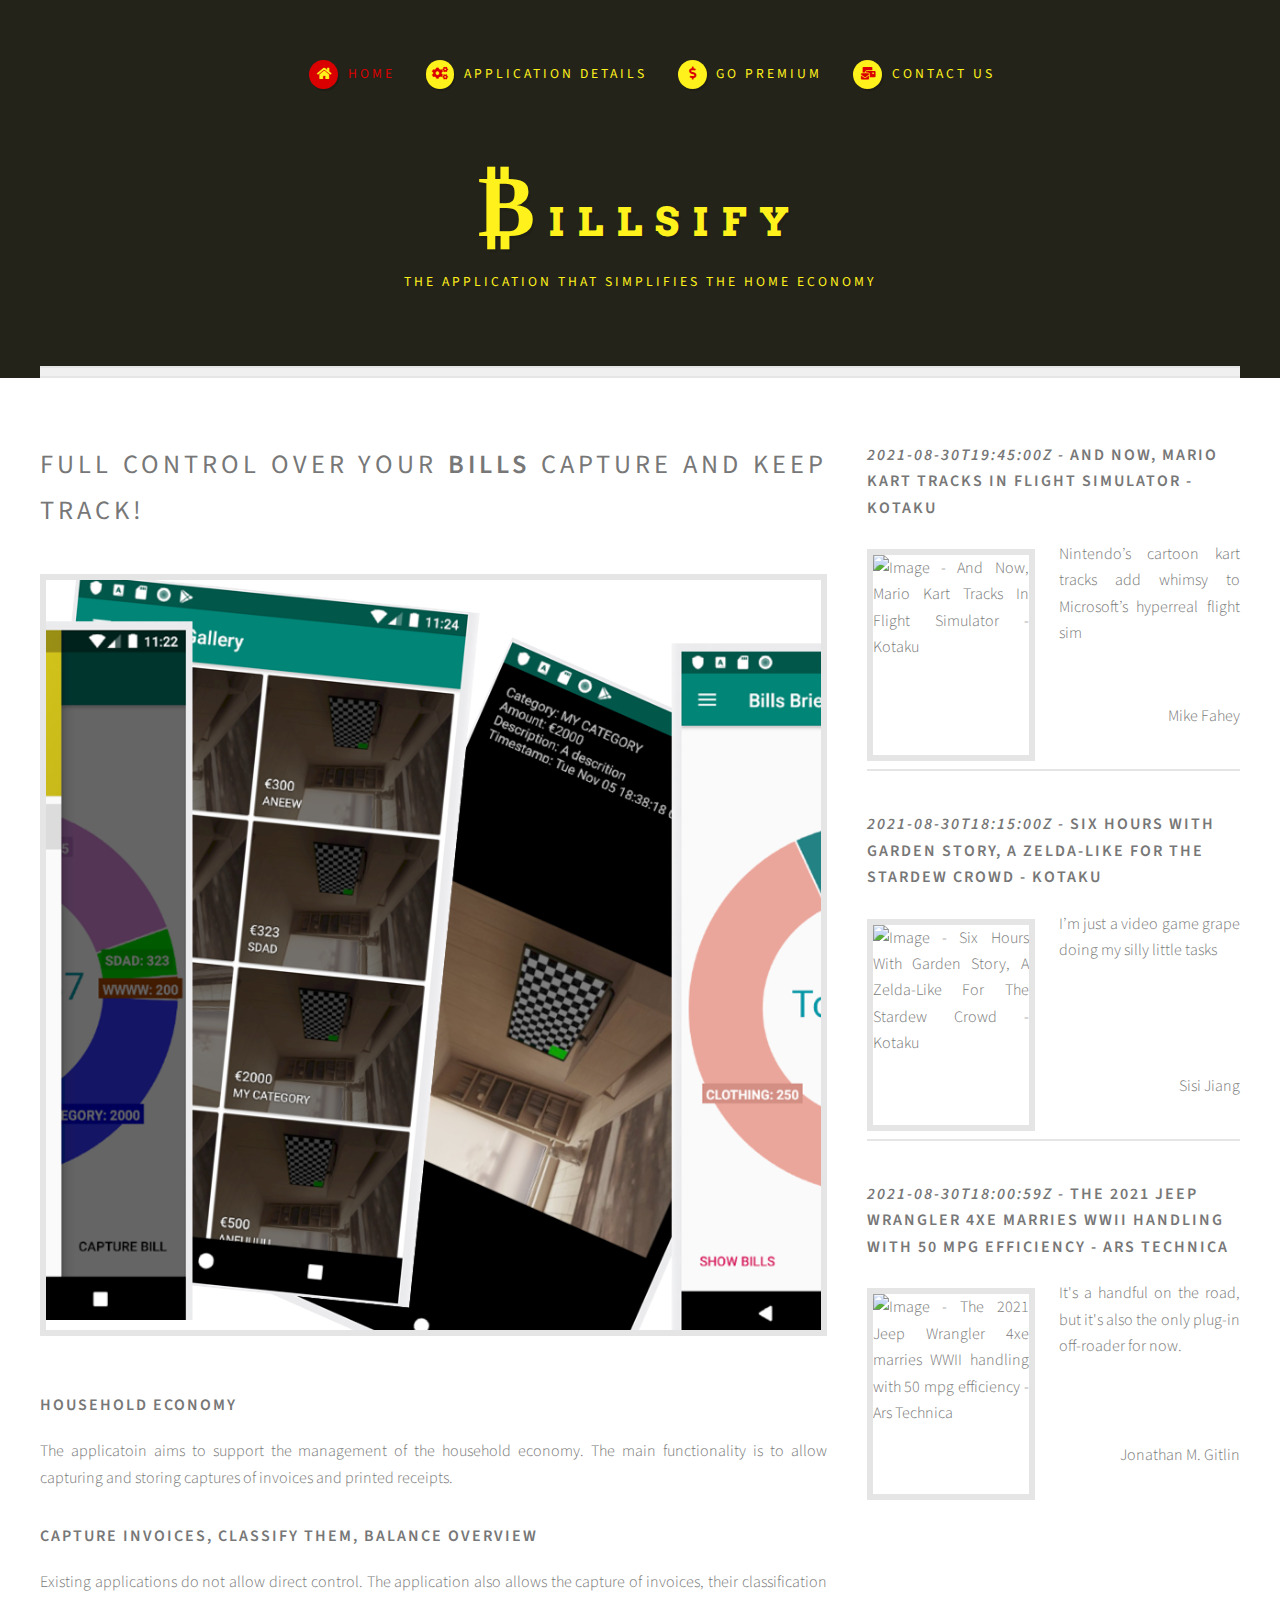
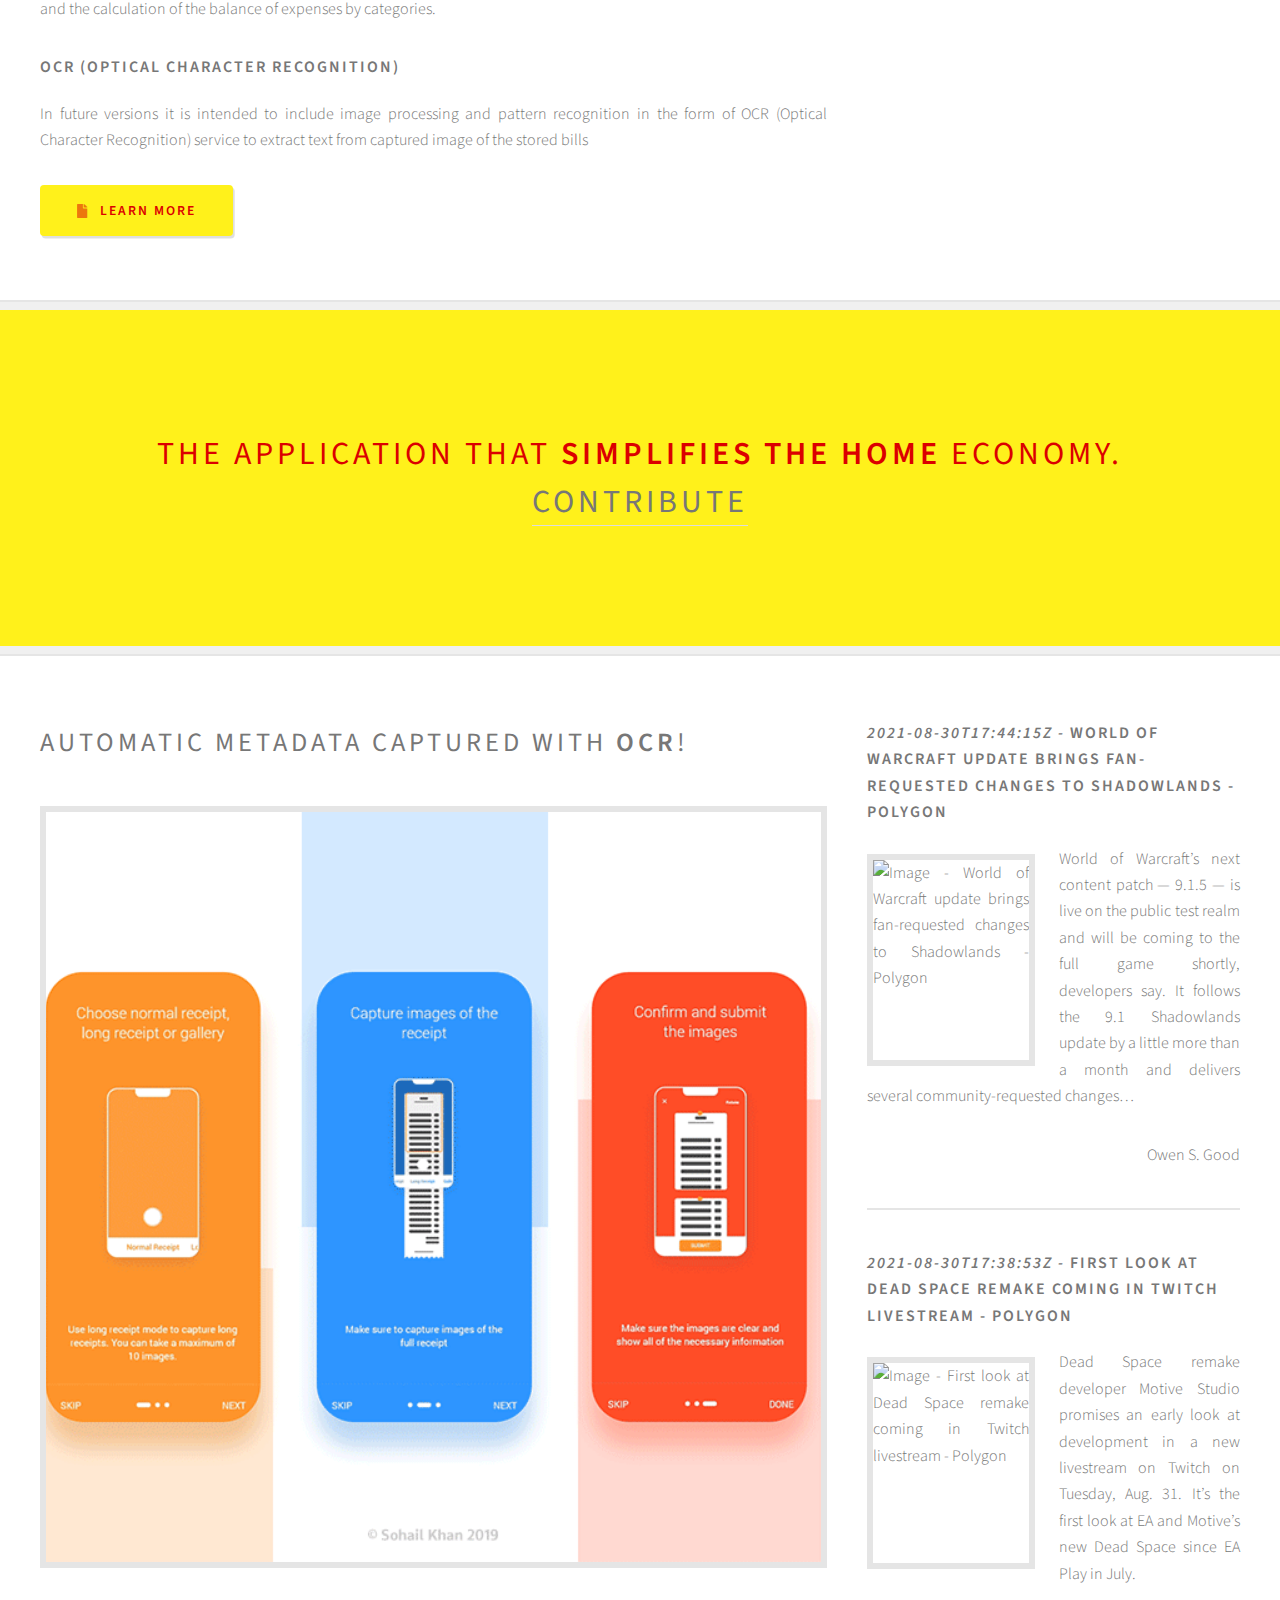
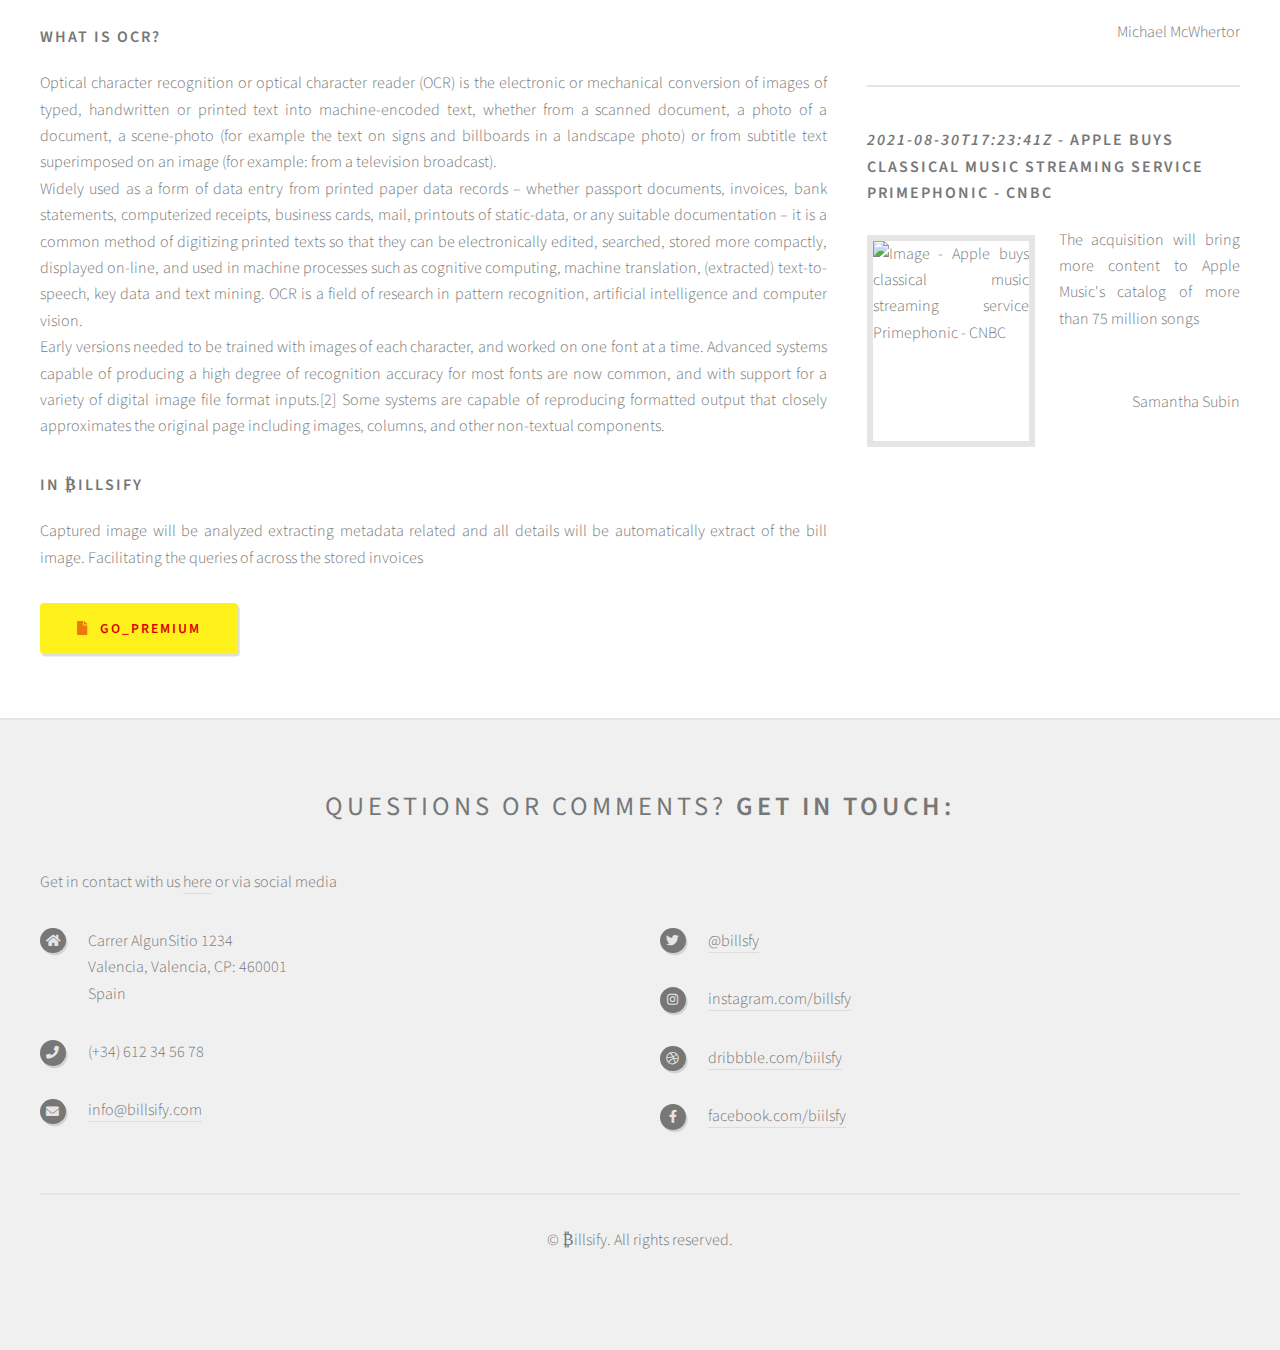
==== commit 7f992aa5: "Adds news feed from json" ====
--- a/index.html
+++ b/index.html
@@ -64,34 +64,10 @@
 				</div>
 
 				<!-- Sidebar -->
-				<div class="sidebar col-4 col-12-medium" id="first_feed">
+				<div class="sidebar col-4 col-12-medium">
 
 					<!-- News -->
-					<section class="news">
-						<ul class="divided">
-							<li>
-								<!-- New -->
-								<article class="box highlight">
-									<header>
-										<h3 class="title">
-											<span class="date">2021-08-30: </span>
-											<a href="https://www.cnbc.com/2021/08/30/apple-buys-classical-music-streaming-service-primephonic.html">
-												Apple buys classical music streaming service Primephonic - CNBC
-											</a>
-										</h3>
-									</header>
-									<a href="https://www.cnbc.com/2021/08/30/apple-buys-classical-music-streaming-service-primephonic.html" class="image left">
-										<img src="https://image.cnbcfm.com/api/v1/image/106893387-1630347591210-cook1.jpg?v=1630347612" alt="Image The acquisition will bring more content to Apple Music's catalog of more than 75 million songs" />
-									</a>
-									<p>
-										The acquisition will bring more content to Apple Music's catalog of more than 75 million songs
-									</p>
-									<footer>
-										<p class="author">Samantha Subin</p>
-									</footer>
-								</article>
-							</li>
-						</ul>
+					<section class="news" id="first_feed">
 					</section>
 
 				</div>
@@ -140,7 +116,7 @@
 				<div id="sidebar" class="col-4 col-12-medium">
 
 					<!-- News -->
-					<section  class="news">
+					<section  class="news" id="second_feed">
 					</section>
 
 				</div>
--- a/css/main.css
+++ b/css/main.css
@@ -2504,4 +2504,8 @@
 
 .news .author {
 	text-align: end;
+}
+
+.news .description {
+	min-height: 130px;
 }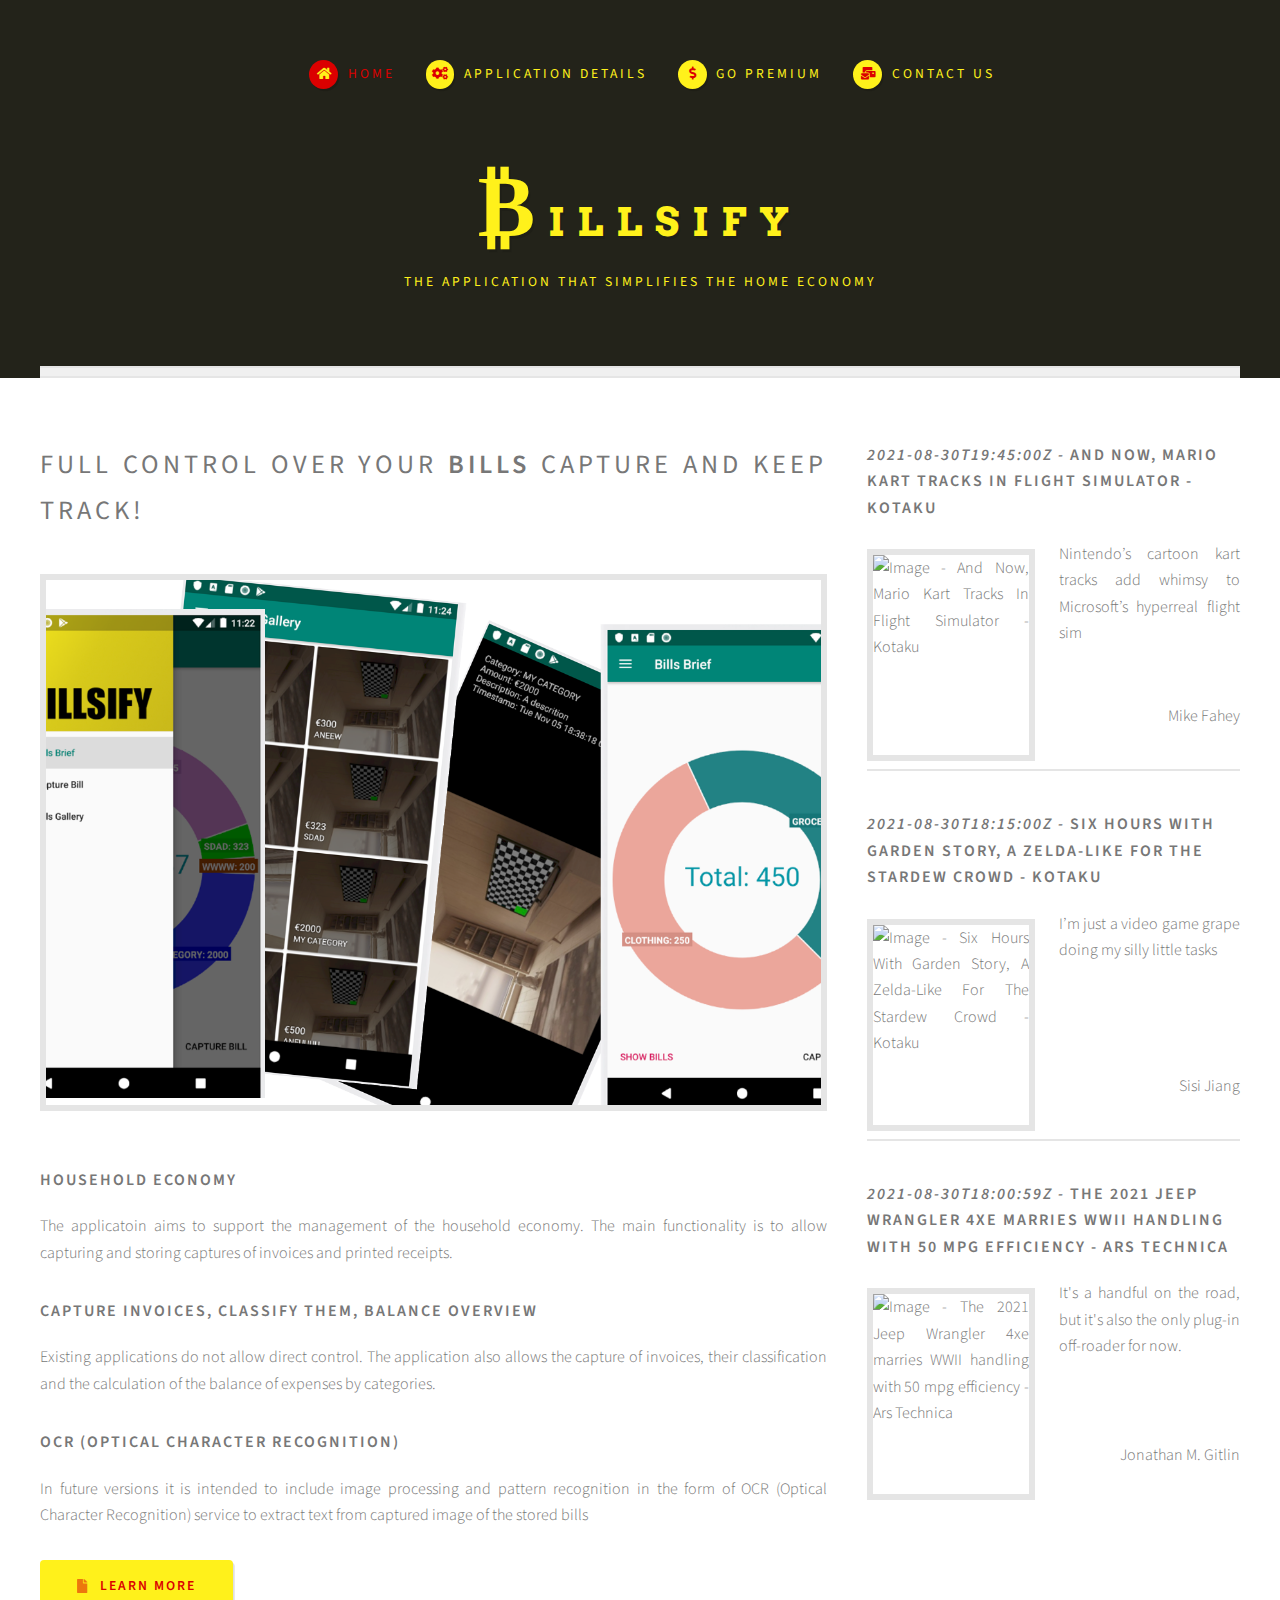
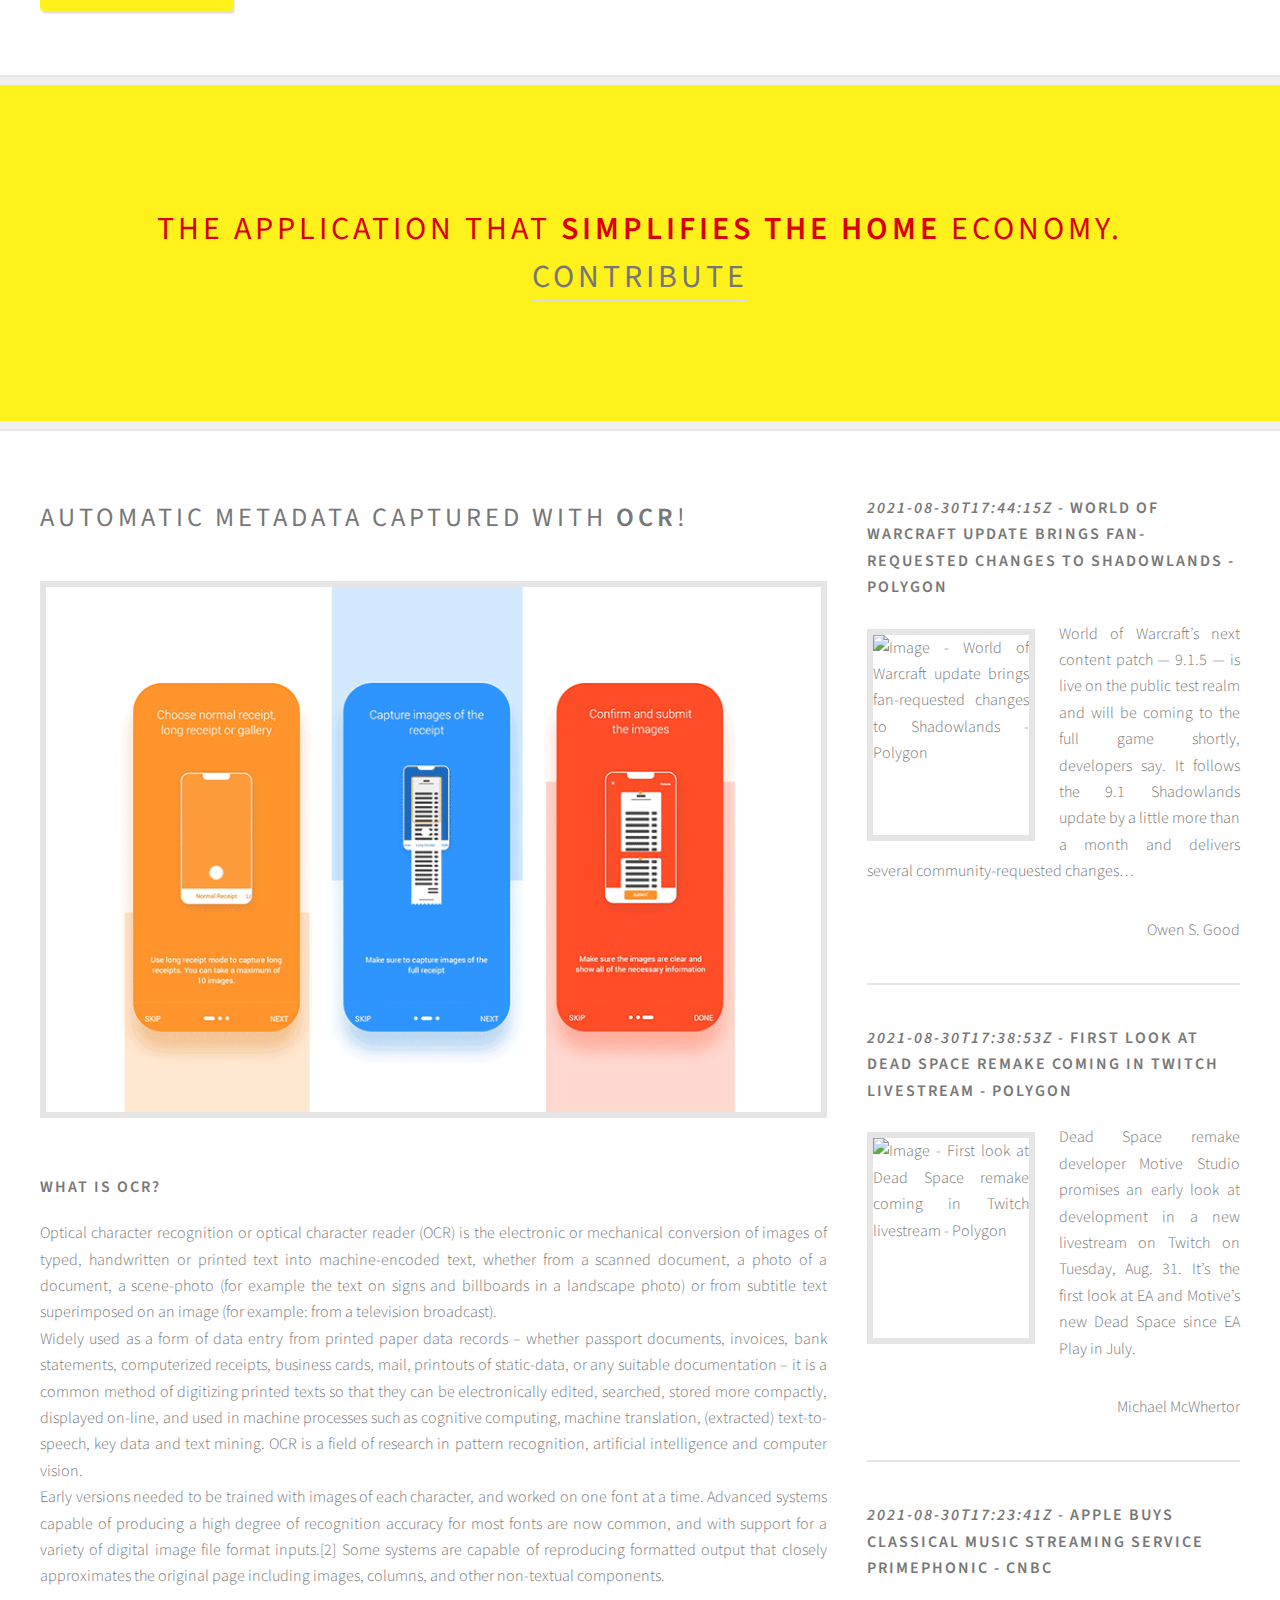
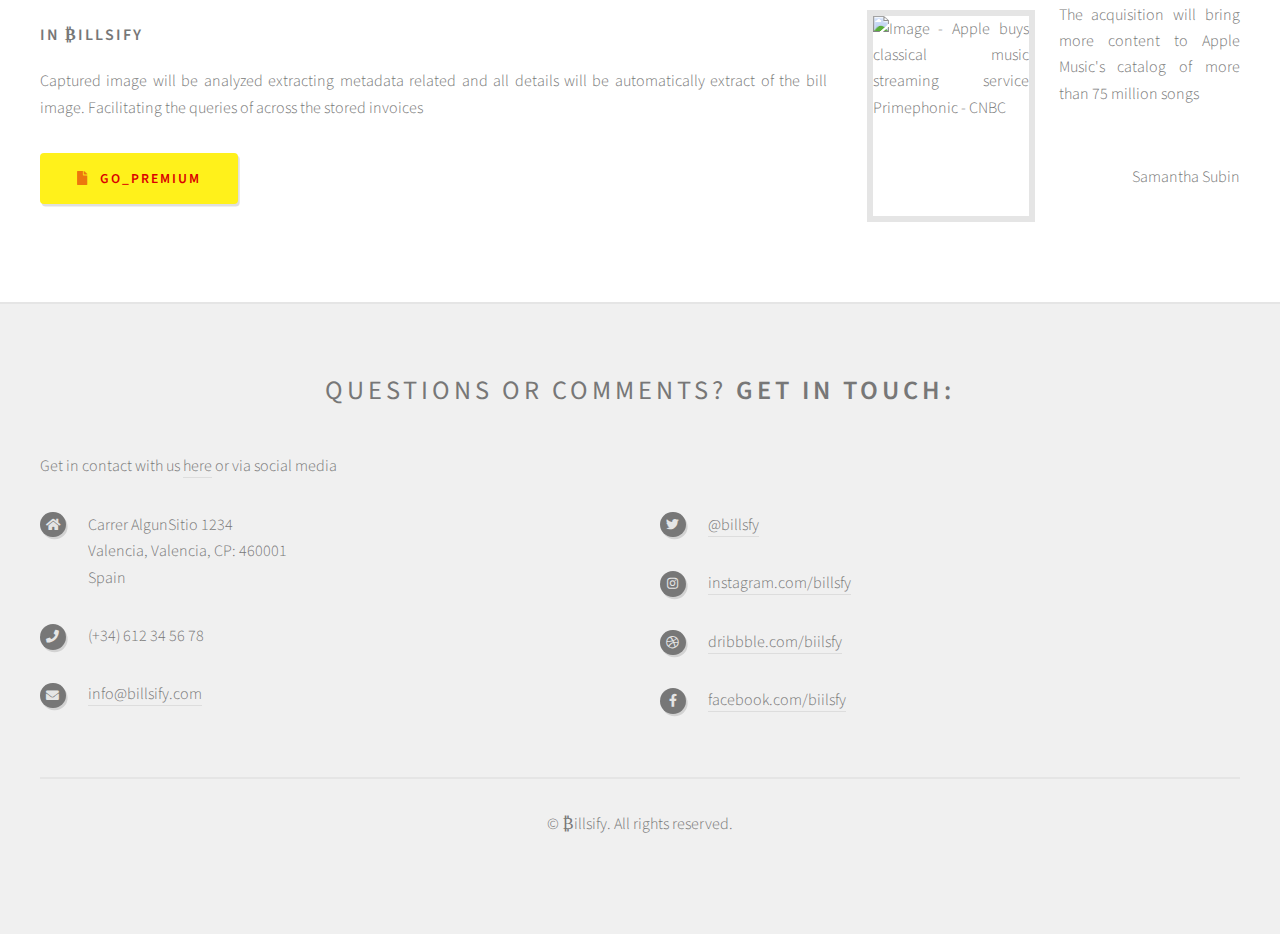
==== commit bb7a2daa: "Fixes styles and cleanup code" ====
--- a/index.html
+++ b/index.html
@@ -68,6 +68,7 @@
 
 					<!-- News -->
 					<section class="news" id="first_feed">
+						<h2 class="hidden">News Feed</h2>
 					</section>
 
 				</div>
@@ -117,6 +118,7 @@
 
 					<!-- News -->
 					<section  class="news" id="second_feed">
+						<h2 class="hidden">News Feed</h2>
 					</section>
 
 				</div>
--- a/css/main.css
+++ b/css/main.css
@@ -1504,9 +1504,9 @@
 .image img {
 	display: block;
 	width: 100%;
-	height: 750px;
+	height: 525px;
 	object-fit: cover;
-	object-position: top;
+	object-position: center;
 }
 
 .image.fit {
@@ -1669,13 +1669,14 @@
 	font-weight: 600;
 	text-transform: uppercase;
 	color: var(--body-basic-color);
-	display: block;
-	margin: 0 0 1em 0;
+	display: inline-block;
+	margin: 0 2em 1em 0;
 }
 
 form input[type="text"],
 form input[type="email"],
 form input[type="password"],
+form input[type="number"],
 form select,
 form textarea {
 	-moz-transition: background-color 0.25s ease-in-out;
@@ -1696,6 +1697,7 @@
 form input[type="text"]:focus,
 form input[type="email"]:focus,
 form input[type="password"]:focus,
+form input[type="number"]:focus,
 form select:focus,
 form textarea:focus {
 	background: var(--body-bg);
@@ -2160,10 +2162,57 @@
 }
 
 /* Map */
+
 #map {
 	height: 800px;
 	width: 100%;
 	margin: 4em 0;
+}
+
+/* Gallery */
+
+.my-gallery {
+	width: 100%;
+	float: left;
+}
+.my-gallery img {
+	width: 100%;
+	height: 100%;
+	object-position: center;
+	object-fit: cover;
+}
+.my-gallery figure {
+	display: block;
+	float: left;
+	margin: 0 5px 5px 0;
+	width: 32%;
+	height: 300px;
+	overflow: hidden;
+}
+.my-gallery figcaption {
+	display: none;
+}
+
+/* News Feed */
+
+.news img {
+	height: auto !important;
+	min-height: 200px;
+}
+.news .image {
+	width: 45%;
+}
+.news .title {
+	text-align: start;
+}
+.news .title .date {
+	font-style: italic;
+}
+.news .author {
+	text-align: end;
+}
+.news .description {
+	min-height: 130px;
 }
 
 /* XLarge */
@@ -2462,50 +2511,4 @@
 		border-left: 0;
 	}
 
-}
-
-.my-gallery {
-	width: 100%;
-	float: left;
-}
-.my-gallery img {
-	width: 100%;
-	height: 100%;
-	object-position: center;
-	object-fit: cover;
-}
-.my-gallery figure {
-	display: block;
-	float: left;
-	margin: 0 5px 5px 0;
-	width: 32%;
-	height: 300px;
-	overflow: hidden;
-}
-.my-gallery figcaption {
-	display: none;
-}
-
-.news img {
-	height: auto !important;
-	min-height: 200px;
-}
-.news .image {
-	width: 45%;
-}
-
-.news .title {
-	text-align: start;
-}
-
-.news .title .date {
-	font-style: italic;
-}
-
-.news .author {
-	text-align: end;
-}
-
-.news .description {
-	min-height: 130px;
 }